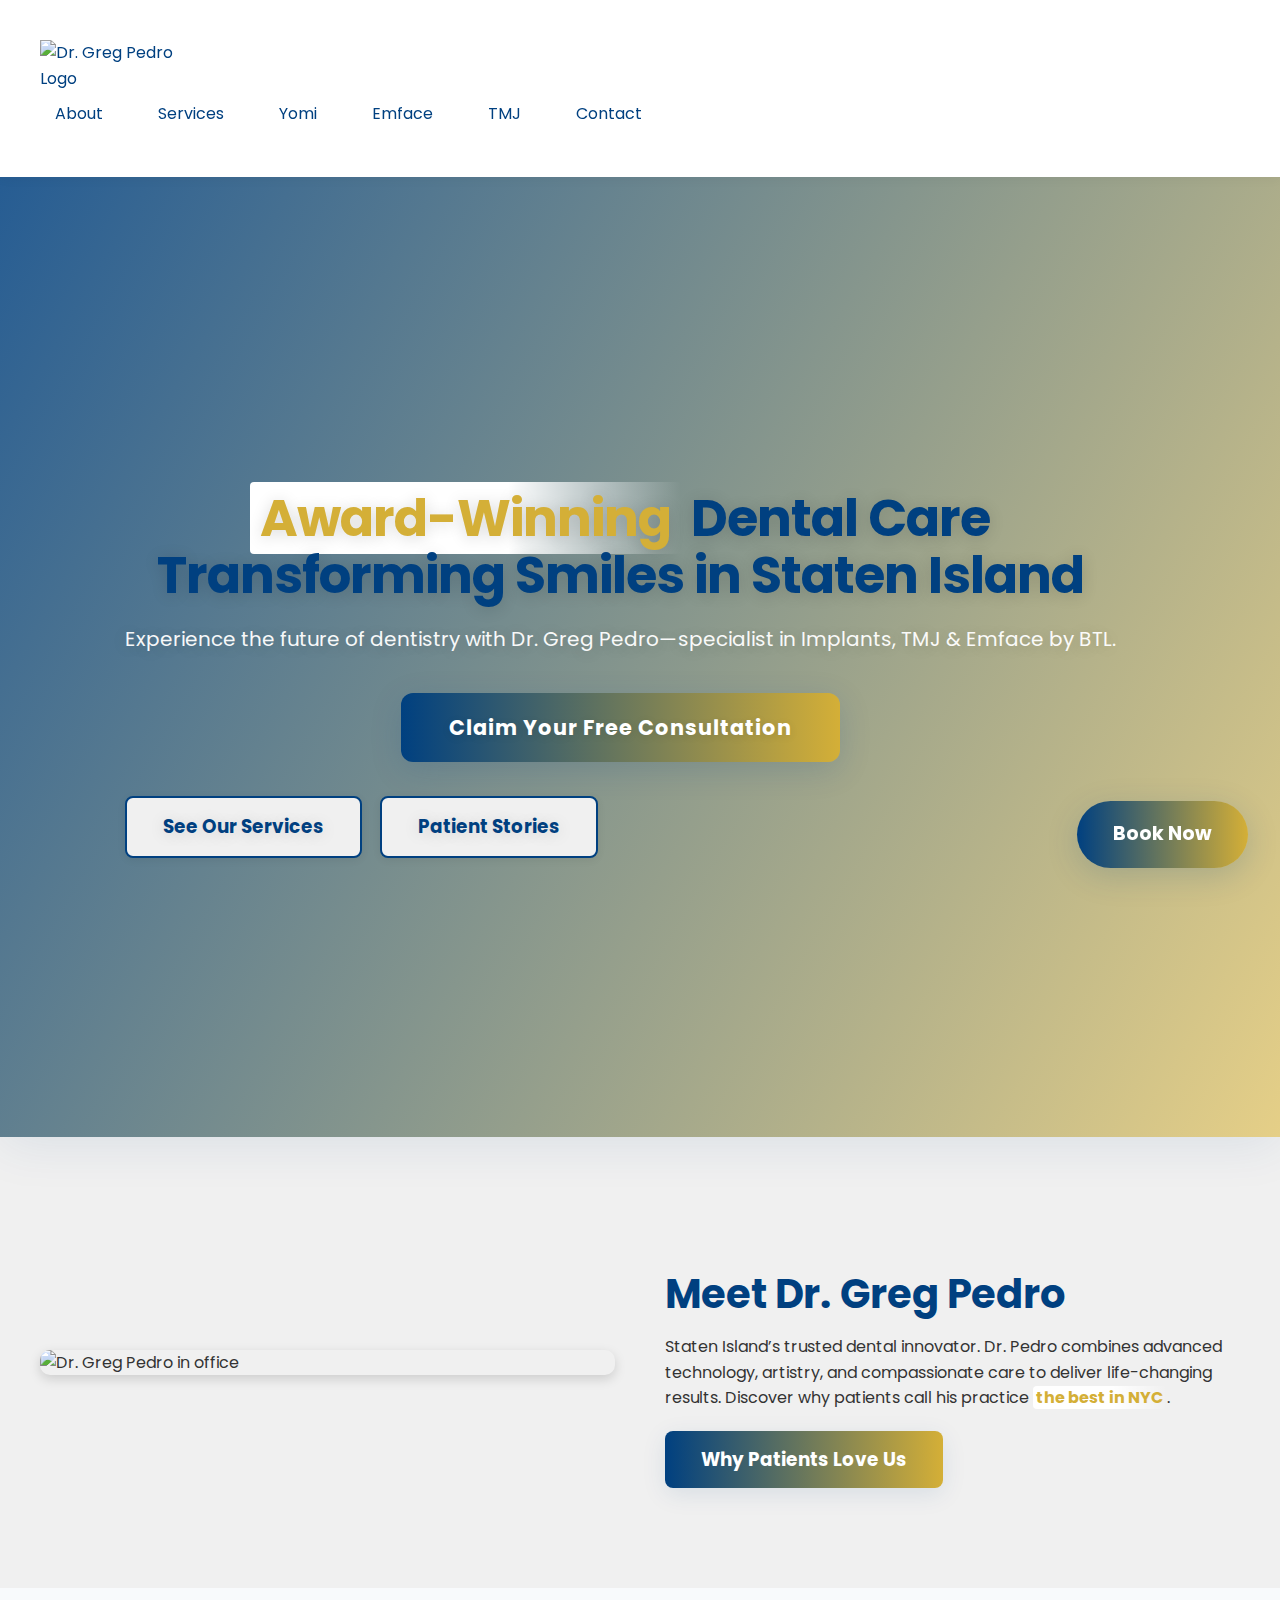
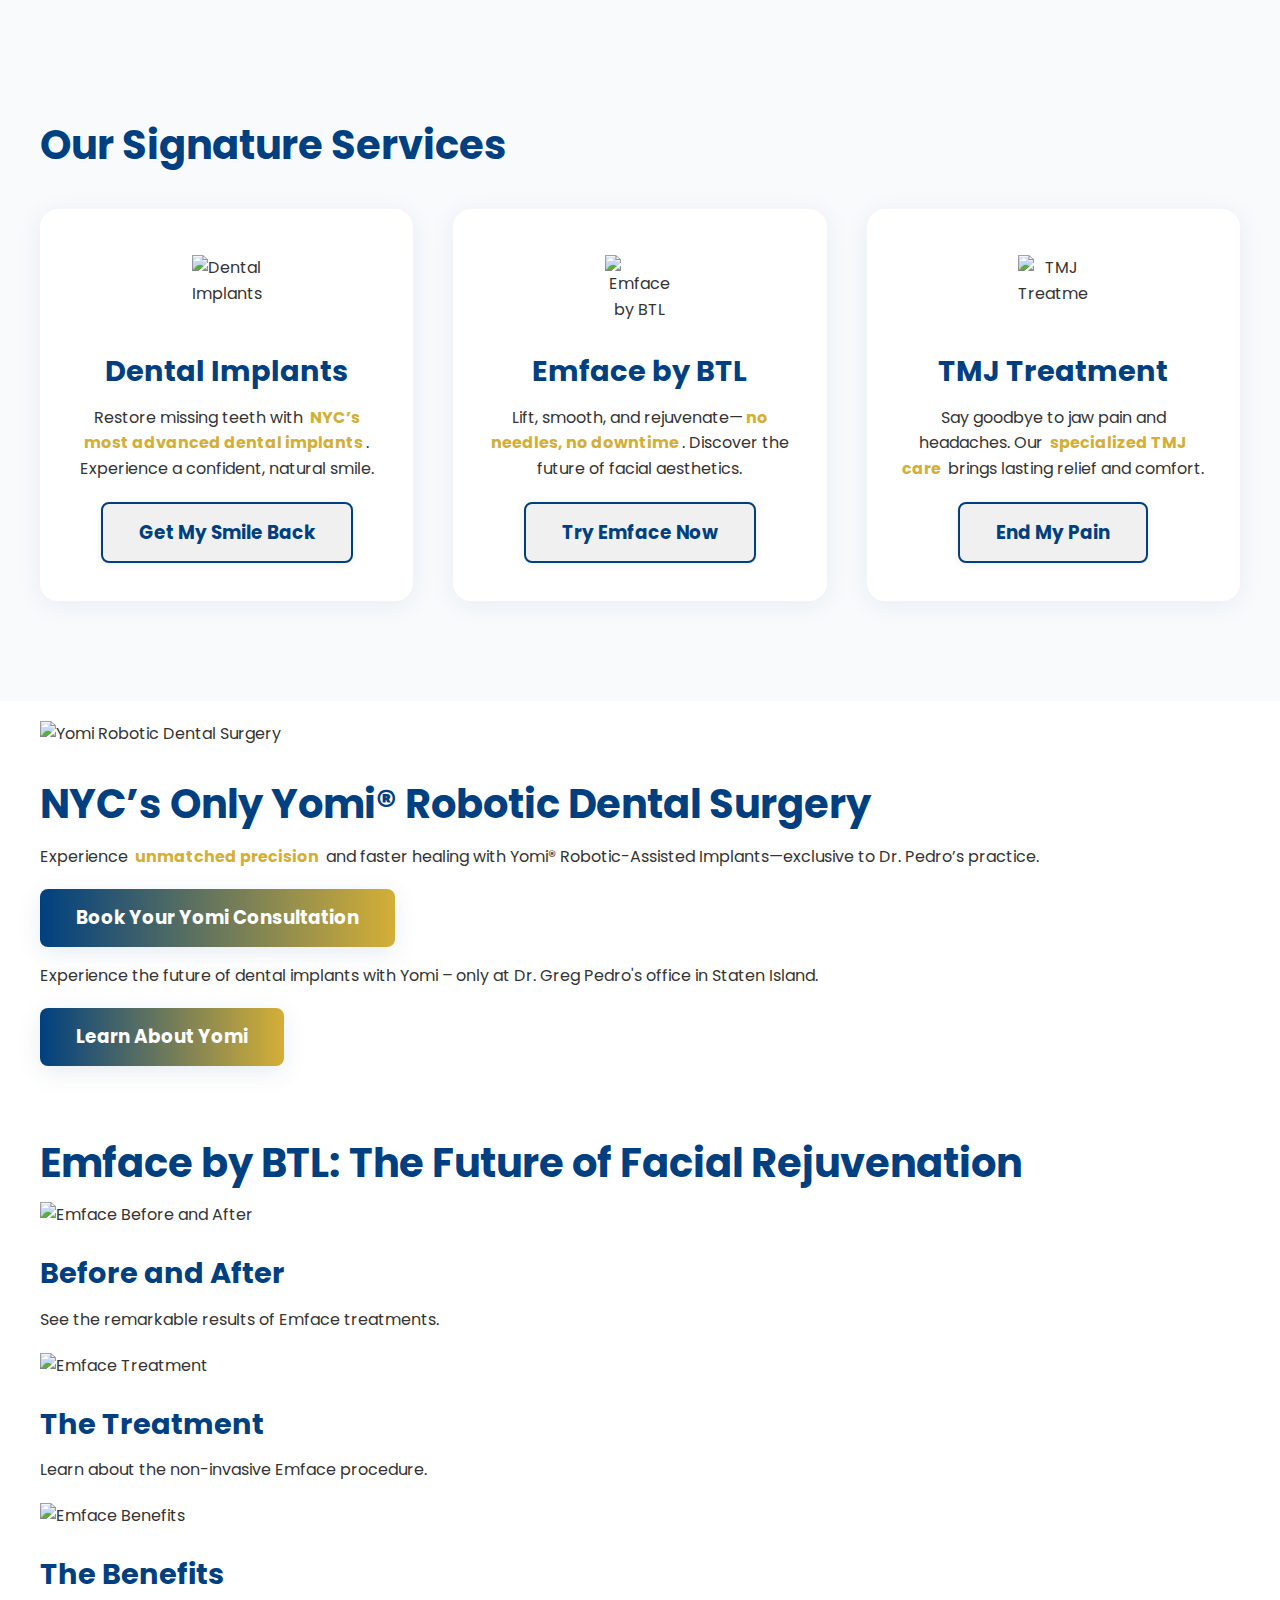
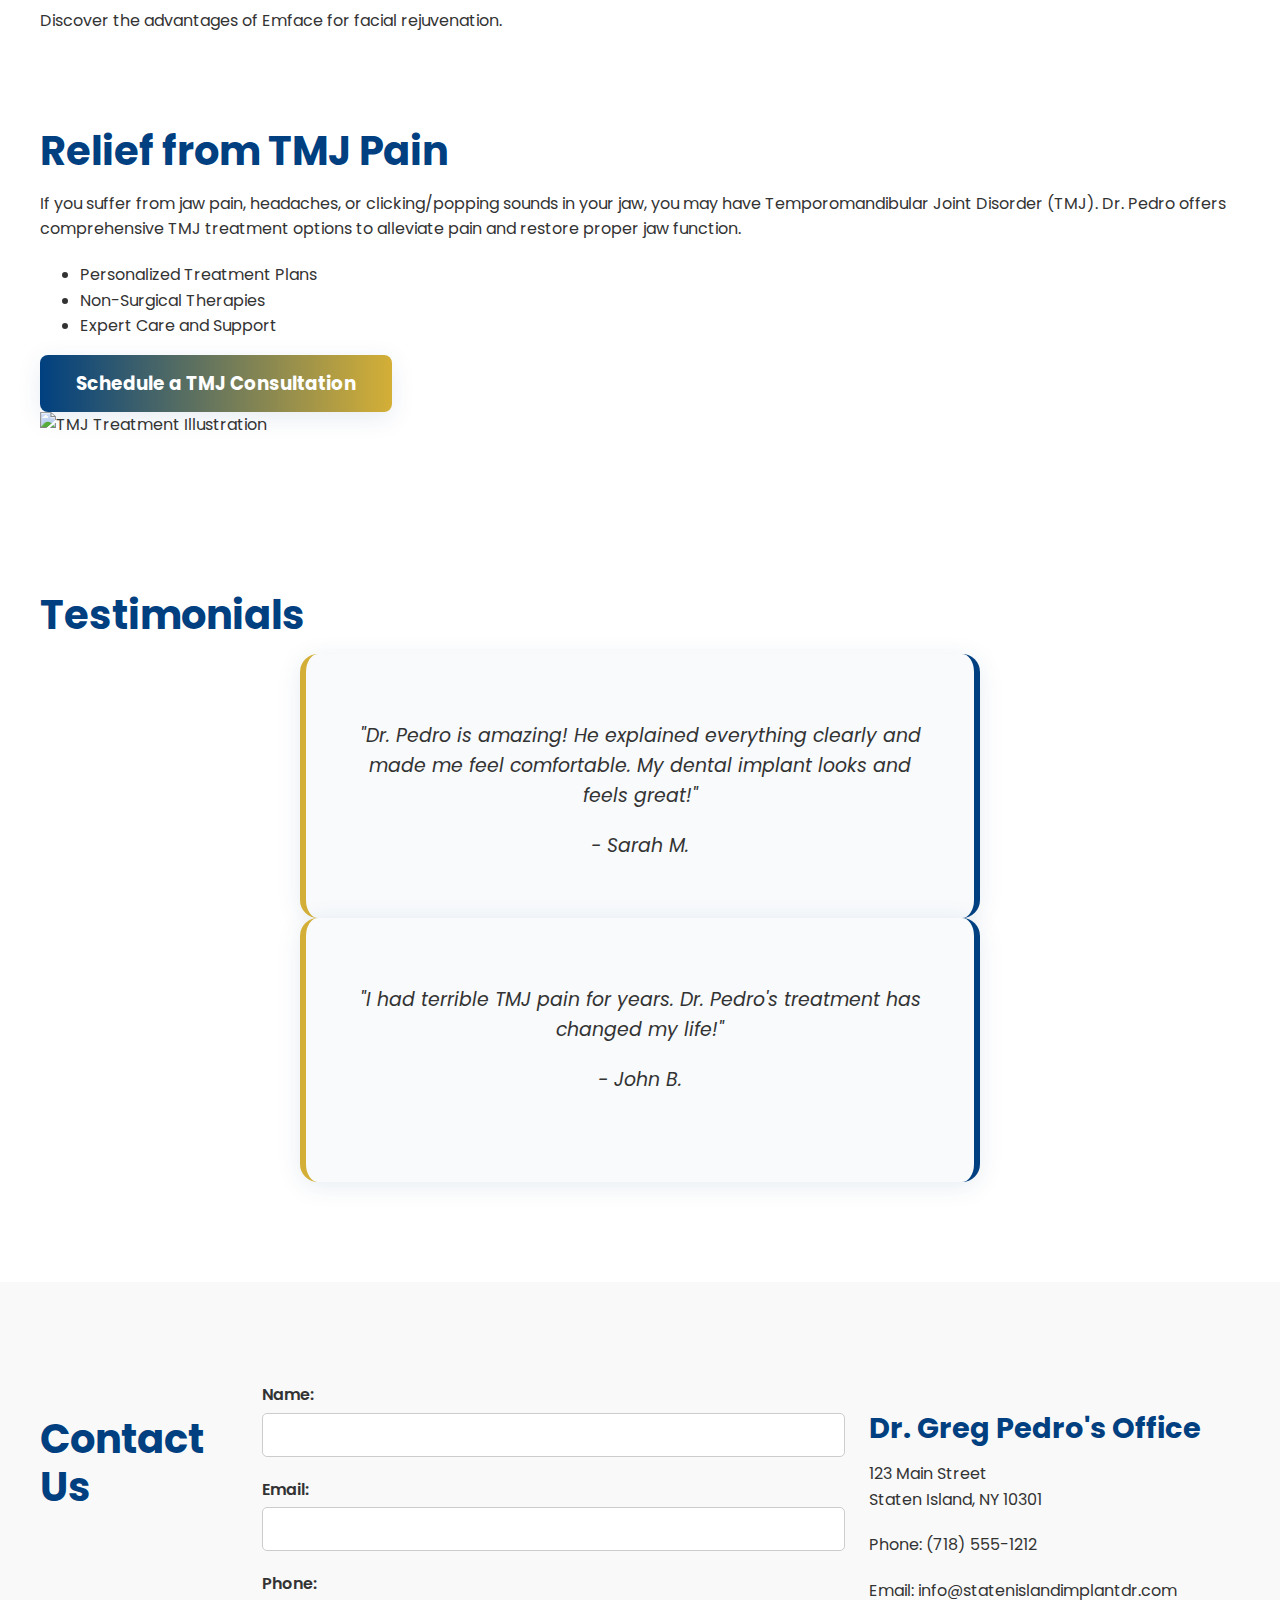
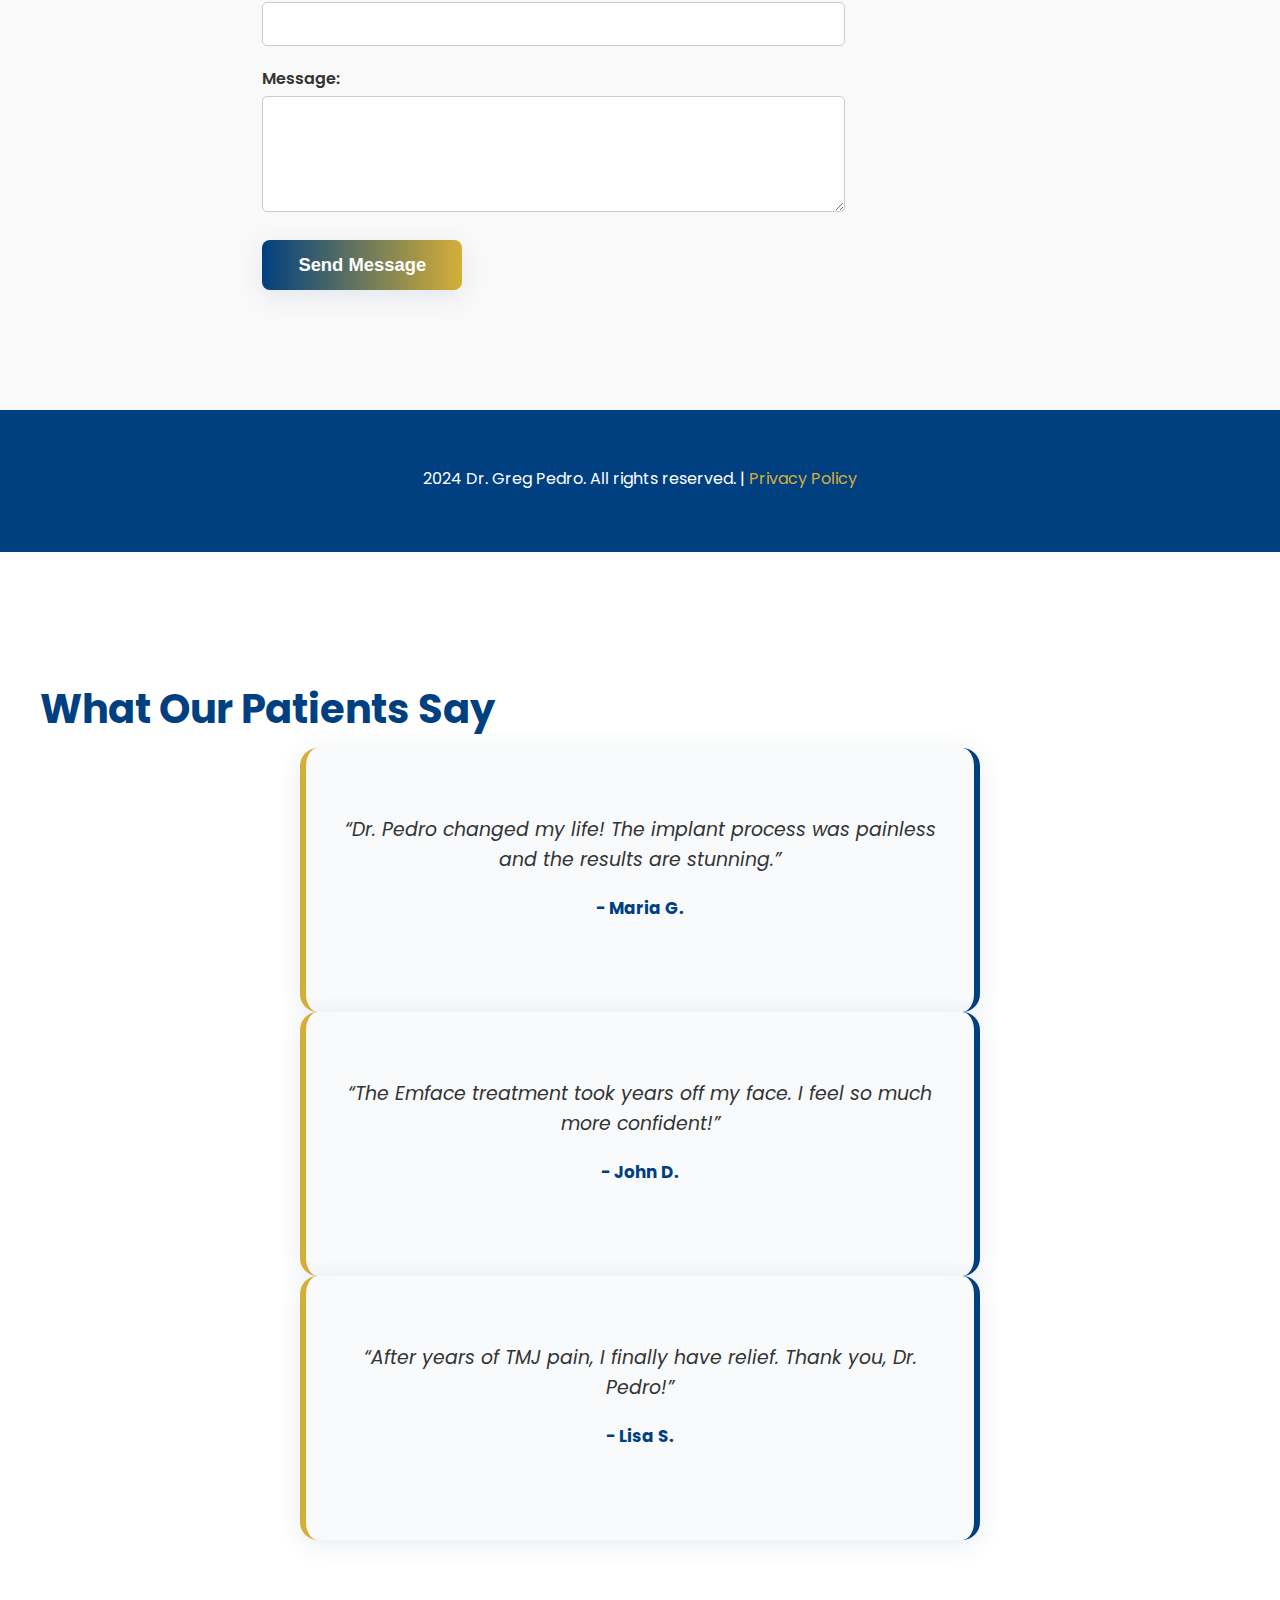
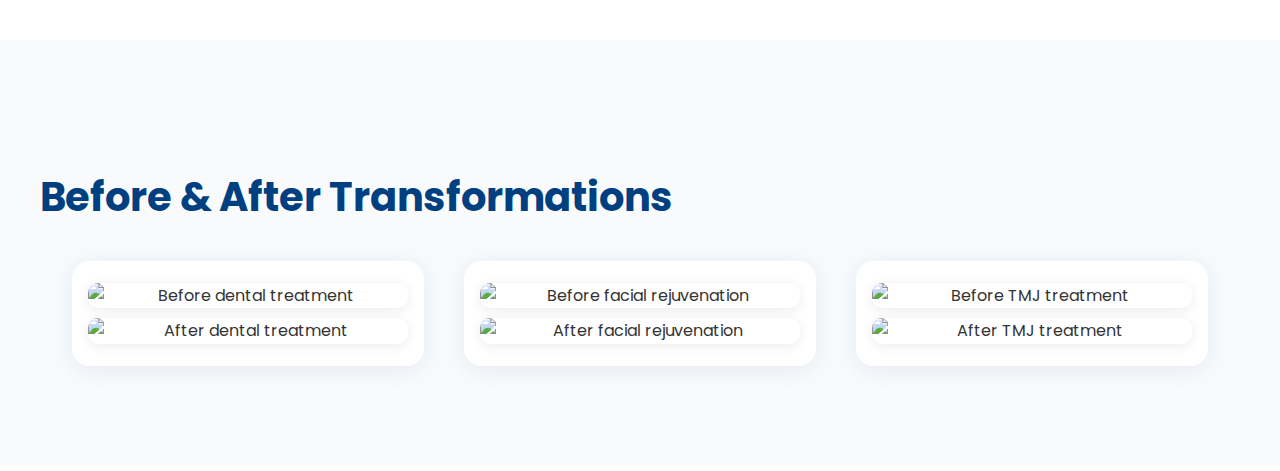
==== index.html @ 5223e685 "04 mini high" ====
<!DOCTYPE html>
<html lang="en">
<head>
    <meta charset="UTF-8">
    <meta name="viewport" content="width=device-width, initial-scale=1.0">
    <title>Dr. Greg Pedro - Staten Island Implant, TMJ & Emface Specialist</title>
    <meta name="description" content="Award-winning dental implants, TMJ treatment, and Emface by BTL in Staten Island with Dr. Greg Pedro. Experience advanced care and stunning results.">
    <link rel="stylesheet" href="css/style.css">
    <link rel="preconnect" href="https://fonts.googleapis.com">
    <link rel="preconnect" href="https://fonts.gstatic.com" crossorigin>
    <link href="https://fonts.googleapis.com/css2?family=Poppins:wght@300;400;500;600;700&display=swap" rel="stylesheet">
    <!-- GSAP & ScrollTrigger -->
    <script src="https://unpkg.com/gsap@3/dist/gsap.min.js"></script>
    <script src="https://unpkg.com/gsap@3/dist/ScrollTrigger.min.js"></script>
    <!-- Slick Carousel CSS & JS -->
    <link rel="stylesheet" href="https://cdn.jsdelivr.net/npm/slick-carousel@1.8.1/slick/slick.css"/>
    <link rel="stylesheet" href="https://cdn.jsdelivr.net/npm/slick-carousel@1.8.1/slick/slick-theme.css"/>
    <script src="https://cdn.jsdelivr.net/npm/slick-carousel@1.8.1/slick/slick.min.js"></script>

</head>
<body>

    <header>
        <div class="container">
            <a href="/" class="logo">
                <img src="img/dr-pedro-logo.png" alt="Dr. Greg Pedro Logo" width="150">
            </a>
            <nav>
                <ul>
                    <li><a href="#about">About</a></li>
                    <li><a href="#services">Services</a></li>
                    <li><a href="#yomi">Yomi</a></li>
                    <li><a href="#emface">Emface</a></li>
                    <li><a href="#tmj">TMJ</a></li>
                    <li><a href="#contact">Contact</a></li>
                </ul>
            </nav>
            <button class="hamburger">
                <span></span>
                <span></span>
                <span></span>
            </button>
        </div>
    </header>

    <section id="hero" class="award-hero">
        <video id="heroVideo" class="hero-video" autoplay muted loop playsinline poster="img/hero-image.jpg">
            <source src="videos/hero-video.mp4" type="video/mp4">
        </video>
        <div class="hero-bg-overlay"></div>
        <div class="container hero-flex">
            <div class="hero-content">
                <h1><span class="highlight">Award-Winning</span> Dental Care<br>Transforming Smiles in Staten Island</h1>
                <p class="subtitle">Experience the future of dentistry with Dr. Greg Pedro—specialist in Implants, TMJ & Emface by BTL.</p>
                <a href="#contact" class="button mega-cta">Claim Your Free Consultation</a>
                <div class="hero-ctas">
                    <a href="#services" class="button secondary">See Our Services</a>
                    <a href="#testimonials" class="button secondary">Patient Stories</a>
                </div>
            </div>
        </div>
    </section>

    <!-- Floating CTA -->
    <a href="#contact" class="floating-cta">Book Now</a>

    <section id="about">
        <div class="container">
            <div class="about-image">
                <img src="img/dr-pedro-about.jpg" alt="Dr. Greg Pedro in office" loading="lazy">
            </div>
            <div class="about-content">
                <h2>Meet Dr. Greg Pedro</h2>
                <p>Staten Island’s trusted dental innovator. Dr. Pedro combines advanced technology, artistry, and compassionate care to deliver life-changing results. Discover why patients call his practice <span class="highlight">the best in NYC</span>.</p>
                <a href="#testimonials" class="button primary">Why Patients Love Us</a>
            </div>
        </div>
    </section>

    <section id="services">
        <div class="container">
            <h2>Our Signature Services</h2>
            <div class="services-grid">

                <div class="service-card">
                    <img src="img/dental-implant-icon.png" alt="Dental Implants" loading="lazy">
                    <h3>Dental Implants</h3>
                    <p>Restore missing teeth with <span class="highlight">NYC’s most advanced dental implants</span>. Experience a confident, natural smile.</p>
                    <a href="#contact" class="button secondary">Get My Smile Back</a>
                </div>

                <div class="service-card">
                    <img src="img/emface-icon.png" alt="Emface by BTL" loading="lazy">
                    <h3>Emface by BTL</h3>
                    <p>Lift, smooth, and rejuvenate—<span class="highlight">no needles, no downtime</span>. Discover the future of facial aesthetics.</p>
                    <a href="#contact" class="button secondary">Try Emface Now</a>
                </div>

                <div class="service-card">
                    <img src="img/tmj-icon.png" alt="TMJ Treatment" loading="lazy">
                    <h3>TMJ Treatment</h3>
                    <p>Say goodbye to jaw pain and headaches. Our <span class="highlight">specialized TMJ care</span> brings lasting relief and comfort.</p>
                    <a href="#contact" class="button secondary">End My Pain</a>
                </div>

            </div>
        </div>
    </section>

    <section id="yomi">
        <div class="container">
            <div class="yomi-image">
                <img src="img/yomi-robot.png" alt="Yomi Robotic Dental Surgery" loading="lazy">
            </div>
            <div class="yomi-content">
                <h2>NYC’s Only Yomi® Robotic Dental Surgery</h2>
                <p>Experience <span class="highlight">unmatched precision</span> and faster healing with Yomi® Robotic-Assisted Implants—exclusive to Dr. Pedro’s practice.</p>
                <a href="#contact" class="button primary">Book Your Yomi Consultation</a>
                <p>Experience the future of dental implants with Yomi – only at Dr. Greg Pedro's office in Staten Island.</p>
                <a href="#contact" class="button primary">Learn About Yomi</a>
            </div>
        </div>
    </section>

     <section id="emface">
        <div class="container">
            <h2>Emface by BTL: The Future of Facial Rejuvenation</h2>
            <div class="emface-grid">
                 <div class="emface-card">
                    <img src="img/emface-before-after.jpg" alt="Emface Before and After" loading="lazy">
                    <h3>Before and After</h3>
                    <p>See the remarkable results of Emface treatments.</p>
                </div>

                <div class="emface-card">
                    <img src="img/emface-treatment.jpg" alt="Emface Treatment" loading="lazy">
                    <h3>The Treatment</h3>
                    <p>Learn about the non-invasive Emface procedure.</p>
                </div>

                <div class="emface-card">
                    <img src="img/emface-benefits.jpg" alt="Emface Benefits" loading="lazy">
                    <h3>The Benefits</h3>
                    <p>Discover the advantages of Emface for facial rejuvenation.</p>
                </div>
            </div>
        </div>
    </section>

    <section id="tmj">
        <div class="container">
            <h2>Relief from TMJ Pain</h2>
            <div class="tmj-content">
                <p>If you suffer from jaw pain, headaches, or clicking/popping sounds in your jaw, you may have Temporomandibular Joint Disorder (TMJ). Dr. Pedro offers comprehensive TMJ treatment options to alleviate pain and restore proper jaw function.</p>
                <ul>
                    <li>Personalized Treatment Plans</li>
                    <li>Non-Surgical Therapies</li>
                    <li>Expert Care and Support</li>
                </ul>
                <a href="#contact" class="button primary">Schedule a TMJ Consultation</a>
            </div>
            <div class="tmj-image">
                <img src="img/tmj-treatment.jpg" alt="TMJ Treatment Illustration" loading="lazy">
            </div>
        </div>
    </section>

    <section id="testimonials">
        <div class="container">
            <h2>Testimonials</h2>
            <div class="testimonial-slider">
                <div class="testimonial">
                    <p>"Dr. Pedro is amazing! He explained everything clearly and made me feel comfortable. My dental implant looks and feels great!"</p>
                    <p class="author">- Sarah M.</p>
                </div>
                <div class="testimonial">
                    <p>"I had terrible TMJ pain for years. Dr. Pedro's treatment has changed my life!"</p>
                    <p class="author">- John B.</p>
                </div>
                <!-- Add more testimonials here -->
            </div>
        </div>
    </section>

    <section id="contact">
        <div class="container">
            <h2>Contact Us</h2>
            <div class="contact-form">
                <form id="contactForm" action="#" method="POST">  <!-- Replace # with your form submission URL -->
                    <div class="form-group">
                        <label for="name">Name:</label>
                        <input type="text" id="name" name="name" required>
                    </div>
                    <div class="form-group">
                        <label for="email">Email:</label>
                        <input type="email" id="email" name="email" required>
                    </div>
                    <div class="form-group">
                        <label for="phone">Phone:</label>
                        <input type="tel" id="phone" name="phone">
                    </div>
                    <div class="form-group">
                        <label for="message">Message:</label>
                        <textarea id="message" name="message" rows="5" required></textarea>
                    </div>
                    <button type="submit" class="button primary">Send Message</button>
                    <p id="formMessage"></p>
                </form>
            </div>
            <div class="contact-details">
                <h3>Dr. Greg Pedro's Office</h3>
                <p>123 Main Street<br>Staten Island, NY 10301</p>
                <p>Phone: (718) 555-1212</p>
                <p>Email: info@statenislandimplantdr.com</p>
                <div class="social-links">
                    <a href="#" target="_blank"><img src="img/facebook-icon.png" alt="Facebook" loading="lazy"></a>
                    <a href="#" target="_blank"><img src="img/instagram-icon.png" alt="Instagram" loading="lazy"></a>
                    <!-- Add other social media links -->
                </div>
            </div>
        </div>
    </section>

    <footer>
        <div class="container">
            <p> 2024 Dr. Greg Pedro. All rights reserved. | <a href="#">Privacy Policy</a></p>
        </div>
    </footer>

    <script src="https://cdnjs.cloudflare.com/ajax/libs/gsap/3.9.1/gsap.min.js"></script>
    <!-- Testimonials Slider -->
    <section id="testimonials">
        <div class="container">
            <h2>What Our Patients Say</h2>
            <div class="testimonial-slider">
                <div class="testimonial">
                    <p>“Dr. Pedro changed my life! The implant process was painless and the results are stunning.”</p>
                    <span>- Maria G.</span>
                </div>
                <div class="testimonial">
                    <p>“The Emface treatment took years off my face. I feel so much more confident!”</p>
                    <span>- John D.</span>
                </div>
                <div class="testimonial">
                    <p>“After years of TMJ pain, I finally have relief. Thank you, Dr. Pedro!”</p>
                    <span>- Lisa S.</span>
                </div>
            </div>
        </div>
    </section>

    <!-- Before & After Gallery -->
    <section id="gallery">
        <div class="container">
            <h2>Before & After Transformations</h2>
            <div class="gallery-grid">
                <div class="gallery-item">
                    <img src="img/before1.jpg" alt="Before dental treatment">
                    <img src="img/after1.jpg" alt="After dental treatment">
                </div>
                <div class="gallery-item">
                    <img src="img/before2.jpg" alt="Before facial rejuvenation">
                    <img src="img/after2.jpg" alt="After facial rejuvenation">
                </div>
                <div class="gallery-item">
                    <img src="img/before3.jpg" alt="Before TMJ treatment">
                    <img src="img/after3.jpg" alt="After TMJ treatment">
                </div>
            </div>
        </div>
    </section>

    <script src="js/script.js"></script>
</body>
</html>
---- css/style.css ----
/* General Styles */
:root {
    --primary-color: #004080; /* Deep Blue */
    --secondary-color: #D4AF37; /* Gold */
    --accent-color: #f0f0f0; /* Light Gray */
    --cta-gradient: linear-gradient(90deg, #004080 0%, #D4AF37 100%);
    --text-color: #333;
    --heading-font: 'Poppins', sans-serif;
    --body-font: 'Poppins', sans-serif;
}

body {
    font-family: var(--body-font);
    margin: 0;
    line-height: 1.6;
    color: var(--text-color);
    background-color: #fff;
    overflow-x: hidden; /* Prevent horizontal scroll */
}

.container {
    max-width: 1200px;
    margin: 0 auto;
    padding: 20px;
}

h1, h2, h3 {
    font-family: var(--heading-font);
    color: var(--primary-color);
    margin-bottom: 15px;
    line-height: 1.2;
}

h1 {
    font-size: 3.5rem;
    font-weight: 700;
    letter-spacing: -1px;
}

.highlight {
    color: var(--secondary-color);
    background: linear-gradient(90deg, #fff 60%, #fff0 100%);
    padding: 0 0.2em;
    border-radius: 4px;
    font-weight: 700;
}

h2 {
    font-size: 2.5rem;
}

h3 {
    font-size: 1.8rem;
}

p {
    margin-bottom: 20px;
}

img {
    max-width: 100%;
    height: auto;
    display: block;
}

a {
    color: var(--primary-color);
    text-decoration: none;
    transition: color 0.3s ease;
}

a:hover {
    color: var(--secondary-color);
}

/* Buttons */
.button {
    display: inline-block;
    padding: 14px 36px;
    border-radius: 8px;
    font-weight: 700;
    font-size: 1.15rem;
    transition: transform 0.2s ease, box-shadow 0.2s ease, background 0.3s;
    box-shadow: 0 2px 8px rgba(0,0,0,0.07);
    cursor: pointer;
    border: none;
}

.button.primary, .button.mega-cta {
    background: var(--cta-gradient);
    color: #fff;
    box-shadow: 0 6px 24px rgba(0,64,128,0.10);
}

.button.primary:hover, .button.mega-cta:hover {
    background: linear-gradient(90deg, #003366 0%, #bfa14b 100%);
    color: #fff;
    transform: translateY(-3px) scale(1.03);
    box-shadow: 0 8px 24px rgba(0,0,0,0.16);
}

.button.secondary {
    background-color: var(--accent-color);
    color: var(--primary-color);
    border: 2px solid var(--primary-color);
}

.button.secondary:hover {
    background-color: #f9f9f9;
    color: var(--secondary-color);
    border-color: var(--secondary-color);
    transform: translateY(-2px) scale(1.01);
    box-shadow: 0 4px 12px rgba(0, 0, 0, 0.13);
}

.button.mega-cta {
    font-size: 1.3rem;
    padding: 18px 48px;
    margin-bottom: 16px;
    border-radius: 12px;
    letter-spacing: 1px;
    box-shadow: 0 8px 32px rgba(0,64,128,0.16);
    text-shadow: 0 2px 8px rgba(0,0,0,0.10);
}

/* Header */
header {
    background-color: #fff;
    padding: 20px 0;
    box-shadow: 0 2px 12px rgba(0,0,0,0.04);
    position: sticky;
    top: 0;
    z-index: 100;
}
    box-shadow: 0 2px 5px rgba(0, 0, 0, 0.1);
    position: sticky;
    top: 0;
    z-index: 100; /* Ensure header stays on top */
}

header .container {
    display: flex;
    justify-content: space-between;
    align-items: center;
}

header nav ul {
    list-style: none;
    padding: 0;
    margin: 0;
    display: flex;
}

header nav ul li {
    margin-left: 25px;
}

header nav ul li:first-child {
    margin-left: 0;
}

header nav ul li a {
    display: block;
    padding: 10px 15px;
    border-radius: 5px;
    transition: background-color 0.3s ease, color 0.3s ease;
}

header nav ul li a:hover {
    background-color: var(--primary-color);
    color: #fff;
}
/* Hero Section */
#hero {
    background: linear-gradient(to right, rgba(255, 255, 255, 0.8), rgba(255, 255, 255, 0.2)), url('img/hero-background.jpg'); /* Replace with a good background image */
    background-size: cover;
    background-position: center;
    padding: 100px 0;
    color: var(--text-color);
    text-align: center;
    position: relative;
    overflow: hidden; /* Clip overflowing elements */
}

#hero::before {
    content: "";
    position: absolute;
    top: 0;
    left: 0;
    width: 100%;
    height: 100%;
    background: linear-gradient(to bottom, rgba(255, 255, 255, 0.2), rgba(255, 255, 255, 0.8)); /* Subtle overlay */
    z-index: 1;
}

#hero .hero-image {
    position: absolute;
    top: 0;
    right: 0;
    width: 40%;
    height: 100%;
    overflow: hidden;
    pointer-events: none; /* Allows clicking through the image */
}

#hero .hero-image img {
    width: 100%;
    height: 100%;
    object-fit: cover;
    position: absolute;
    top: 0;
    right: 0;
    animation: floatImage 5s ease-in-out infinite alternate; /* Add floating animation */
    z-index: 2;
}

#hero.award-hero {
    min-height: 80vh;
    display: flex;
    align-items: stretch;
    justify-content: center;
    background: url('../img/hero-bg.jpg') center/cover no-repeat;
    position: relative;
    overflow: hidden;
    box-shadow: 0 8px 48px rgba(0,64,128,0.09);
}

.hero-bg-overlay {
    position: absolute;
    top: 0; left: 0; right: 0; bottom: 0;
    background: linear-gradient(120deg, rgba(0,64,128,0.85) 0%, rgba(212,175,55,0.60) 100%);
    z-index: 1;
}

.hero-flex {
    display: flex;
    align-items: center;
    justify-content: space-between;
    position: relative;
    z-index: 2;
    min-height: 80vh;
}

#hero .hero-content {
    flex: 1;
    padding: 50px 40px 50px 0;
    color: #fff;
    text-shadow: 0 2px 16px rgba(0,0,0,0.15);
}

#hero h1 {
    font-size: 3.2rem;
    margin-bottom: 18px;
    line-height: 1.1;
}

#hero .subtitle {
    font-size: 1.25rem;
    margin-bottom: 38px;
    color: #fff;
    opacity: 0.95;
}

.hero-ctas {
    margin-top: 18px;
    display: flex;
    gap: 18px;
}

#hero .hero-image {
    flex: 1;
    display: flex;
    align-items: center;
    justify-content: center;
    padding: 30px;
    z-index: 2;
}

#hero .hero-image img {
    border-radius: 18px;
    box-shadow: 0 8px 48px rgba(0,64,128,0.13);
    max-width: 420px;
    width: 100%;
}

/* Hero Video */
.hero-video {
    position: absolute;
    top: 50%; left: 50%;
    width: 100vw; height: 100vh;
    object-fit: cover;
    transform: translate(-50%, -50%);
    z-index: 0;
}

#hero .hero-bg-overlay {
    z-index: 1;
}

#hero .container.hero-flex {
    position: relative; z-index: 2;
    display: flex;
    align-items: center;
    justify-content: space-between;
}

.hero-bg-overlay {
    position: absolute;
}

/* Floating CTA */
.floating-cta {
    position: fixed;
    bottom: 32px;
    right: 32px;
    background: var(--cta-gradient);
    color: #fff;
    padding: 18px 36px;
    border-radius: 50px;
    font-size: 1.2rem;
    font-weight: 700;
    box-shadow: 0 8px 32px rgba(0,64,128,0.18);
    z-index: 999;
    transition: background 0.3s, transform 0.2s;
    animation: bounceIn 1.2s cubic-bezier(.68,-0.55,.27,1.55);
}
.floating-cta:hover {
    background: linear-gradient(90deg, #003366 0%, #bfa14b 100%);
    color: #fff;
    transform: scale(1.07) translateY(-4px);
}
@keyframes bounceIn {
    0% { transform: scale(0.7); opacity: 0; }
    60% { transform: scale(1.1); opacity: 1; }
    100% { transform: scale(1); }
}

/* About Section */
#about {
    padding: 80px 0;
    background-color: var(--accent-color);
}

#about .container {
    display: flex;
    align-items: center;
    gap: 50px;
}

#about .about-image {
    width: 50%;
}

#about .about-image img {
    border-radius: 10px;
    box-shadow: 0 4px 12px rgba(0, 0, 0, 0.15);
}

#about .about-content {
    width: 50%;
}

/* Services Section */
#services {
    background: #f8fafc;
    padding: 80px 0;
}

#services .services-grid {
    display: flex;
    gap: 40px;
    justify-content: center;
    margin-top: 40px;
    flex-wrap: wrap;
}

#services .service-card {
    background: #fff;
    border-radius: 18px;
    box-shadow: 0 4px 24px rgba(0,64,128,0.07);
    padding: 44px 32px 36px 32px;
    text-align: center;
    flex: 1;
    min-width: 260px;
    max-width: 340px;
    transition: transform 0.2s, box-shadow 0.2s;
    border: 2px solid transparent;
}

#services .service-card:hover {
    transform: translateY(-8px) scale(1.03);
    box-shadow: 0 8px 32px rgba(0,64,128,0.14);
    border-color: var(--secondary-color);
}

#services .service-card img {
    width: 70px;
    height: 70px;
    margin: 0 auto 20px;
    object-fit: contain; /* Keep aspect ratio */
}

/* Testimonials Section */
#testimonials {
    background: #fff;
    padding: 80px 0;
}

#testimonials .testimonial-slider {
    max-width: 700px;
    margin: 0 auto;
}

#testimonials .testimonial {
    background: #f8fafc;
    border-radius: 18px;
    padding: 48px 38px 36px 38px;
    box-shadow: 0 4px 24px rgba(0,64,128,0.10);
    text-align: center;
    margin: 0 10px;
    font-size: 1.18rem;
    font-style: italic;
    color: #333;
    position: relative;
    border-left: 6px solid var(--secondary-color);
    border-right: 6px solid var(--primary-color);
    min-height: 180px;
}

#testimonials .testimonial span {
    display: block;
    font-weight: 700;
    color: var(--primary-color);
    margin-top: 18px;
    font-style: normal;
    font-size: 1.05rem;
}

/* Gallery Section */
/* Gallery Section */
#gallery {
    background: #f8fafc;
    padding: 80px 0;
}

#gallery .gallery-grid {
    display: flex;
    gap: 40px;
    justify-content: center;
    margin-top: 40px;
    flex-wrap: wrap;
}

#gallery .gallery-item {
    background: #fff;
    border-radius: 18px;
    box-shadow: 0 4px 24px rgba(0,64,128,0.08);
    padding: 22px 16px;
    text-align: center;
    flex: 1;
    min-width: 220px;
    max-width: 320px;
    display: flex;
    flex-direction: column;
    gap: 10px;
}

#gallery .gallery-item img {
    border-radius: 10px;
    margin-bottom: 0;
    width: 100%;
    box-shadow: 0 2px 12px rgba(0,0,0,0.08);
    transition: transform 0.2s, box-shadow 0.2s;
}

#gallery .gallery-item img:hover {
    transform: scale(1.04) rotate(-1deg);
    box-shadow: 0 8px 24px rgba(0,64,128,0.13);
}

/* Contact Section */
#contact {
    padding: 80px 0;
    background-color: #f9f9f9;
}

#contact .container {
    display: flex;
    gap: 50px;
}

#contact .contact-form {
    width: 60%;
}

#contact .contact-details {
    width: 40%;
}

#contact .form-group {
    margin-bottom: 20px;
}

#contact label {
    display: block;
    font-weight: 600;
    margin-bottom: 5px;
}

#contact input,
#contact textarea {
    width: 100%;
    padding: 12px;
    border: 1px solid #ccc;
    border-radius: 5px;
    font-size: 1rem;
}

#contact textarea {
    resize: vertical;
}

#contact .social-links {
    margin-top: 20px;
}

#contact .social-links a {
    display: inline-block;
    margin-right: 15px;
}

#contact .social-links img {
    width: 30px;
    height: 30px;
}

/* Footer */
footer {
    background-color: var(--primary-color);
    color: #fff;
    padding: 20px 0;
    text-align: center;
}

footer a {
    color: var(--secondary-color);
}

footer a:hover {
    color: #fff;
}

/* Hamburger Menu */
.hamburger {
    display: none;
    cursor: pointer;
    background: none;
    border: none;
    padding: 0;
}

.hamburger span {
    display: block;
    width: 30px;
    height: 3px;
    background-color: var(--primary-color);
    margin: 6px 0;
    transition: all 0.3s ease;
}

.hamburger.active span:nth-child(1) {
    transform: rotate(45deg) translate(7px, 7px);
}

.hamburger.active span:nth-child(2) {
    opacity: 0;
}

.hamburger.active span:nth-child(3) {
    transform: rotate(-45deg) translate(7px, -7px);
}

/* Media Queries */
@media (max-width: 992px) {
    .container {
        padding: 15px;
    }

    h1 {
        font-size: 3rem;
    }

    h2 {
        font-size: 2rem;
    }

    #hero {
        padding: 80px 0;
    }

    #hero .hero-image {
        display: none; /* Hide image on smaller screens */
    }

    #hero .hero-content {
        max-width: 80%;
    }

    #about .container,
    #yomi .container,
    #tmj .container {
        flex-direction: column;
        text-align: center;
    }

    #about .about-image,
    #about .about-content,
    #yomi .yomi-image,
    #yomi .yomi-content,
    #tmj .tmj-image,
    #tmj .tmj-content {
        width: 100%;
    }

    #contact .container {
        flex-direction: column;
    }

    #contact .contact-form,
    #contact .contact-details {
        width: 100%;
    }
}

@media (max-width: 768px) {
    header nav {
        position: absolute;
        top: 100%;
        left: 0;
        width: 100%;
        background-color: #fff;
        box-shadow: 0 4px 8px rgba(0, 0, 0, 0.1);
        display: none; /* Hide initially */
    }

    header nav ul {
        flex-direction: column;
        align-items: center;
        padding: 20px 0;
    }

    header nav ul li {
        margin: 0;
        padding: 10px 0;
        border-bottom: 1px solid #eee;
        width: 100%;
        text-align: center;
    }

    header nav ul li:last-child {
        border-bottom: none;
    }

    .hamburger {
        display: block;
    }

    header nav.active {
        display: block; /* Show when active */
    }
}
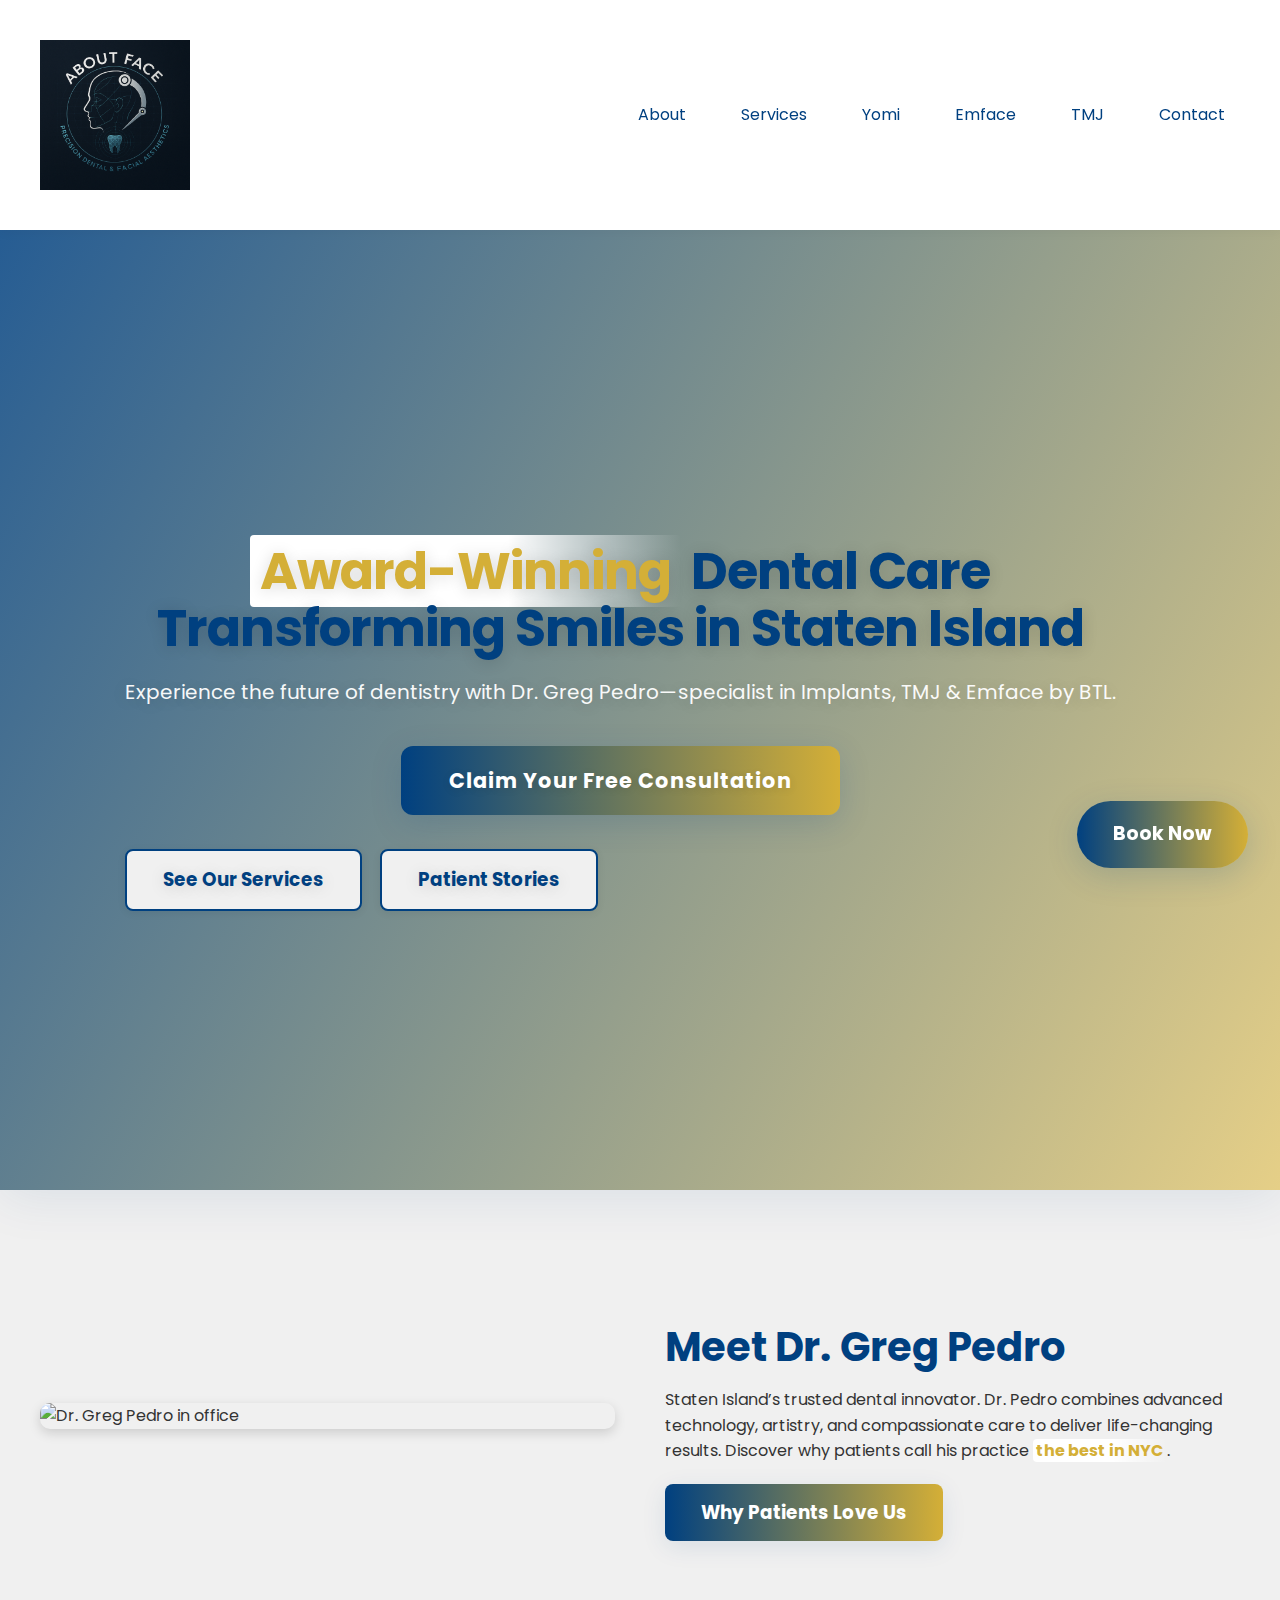
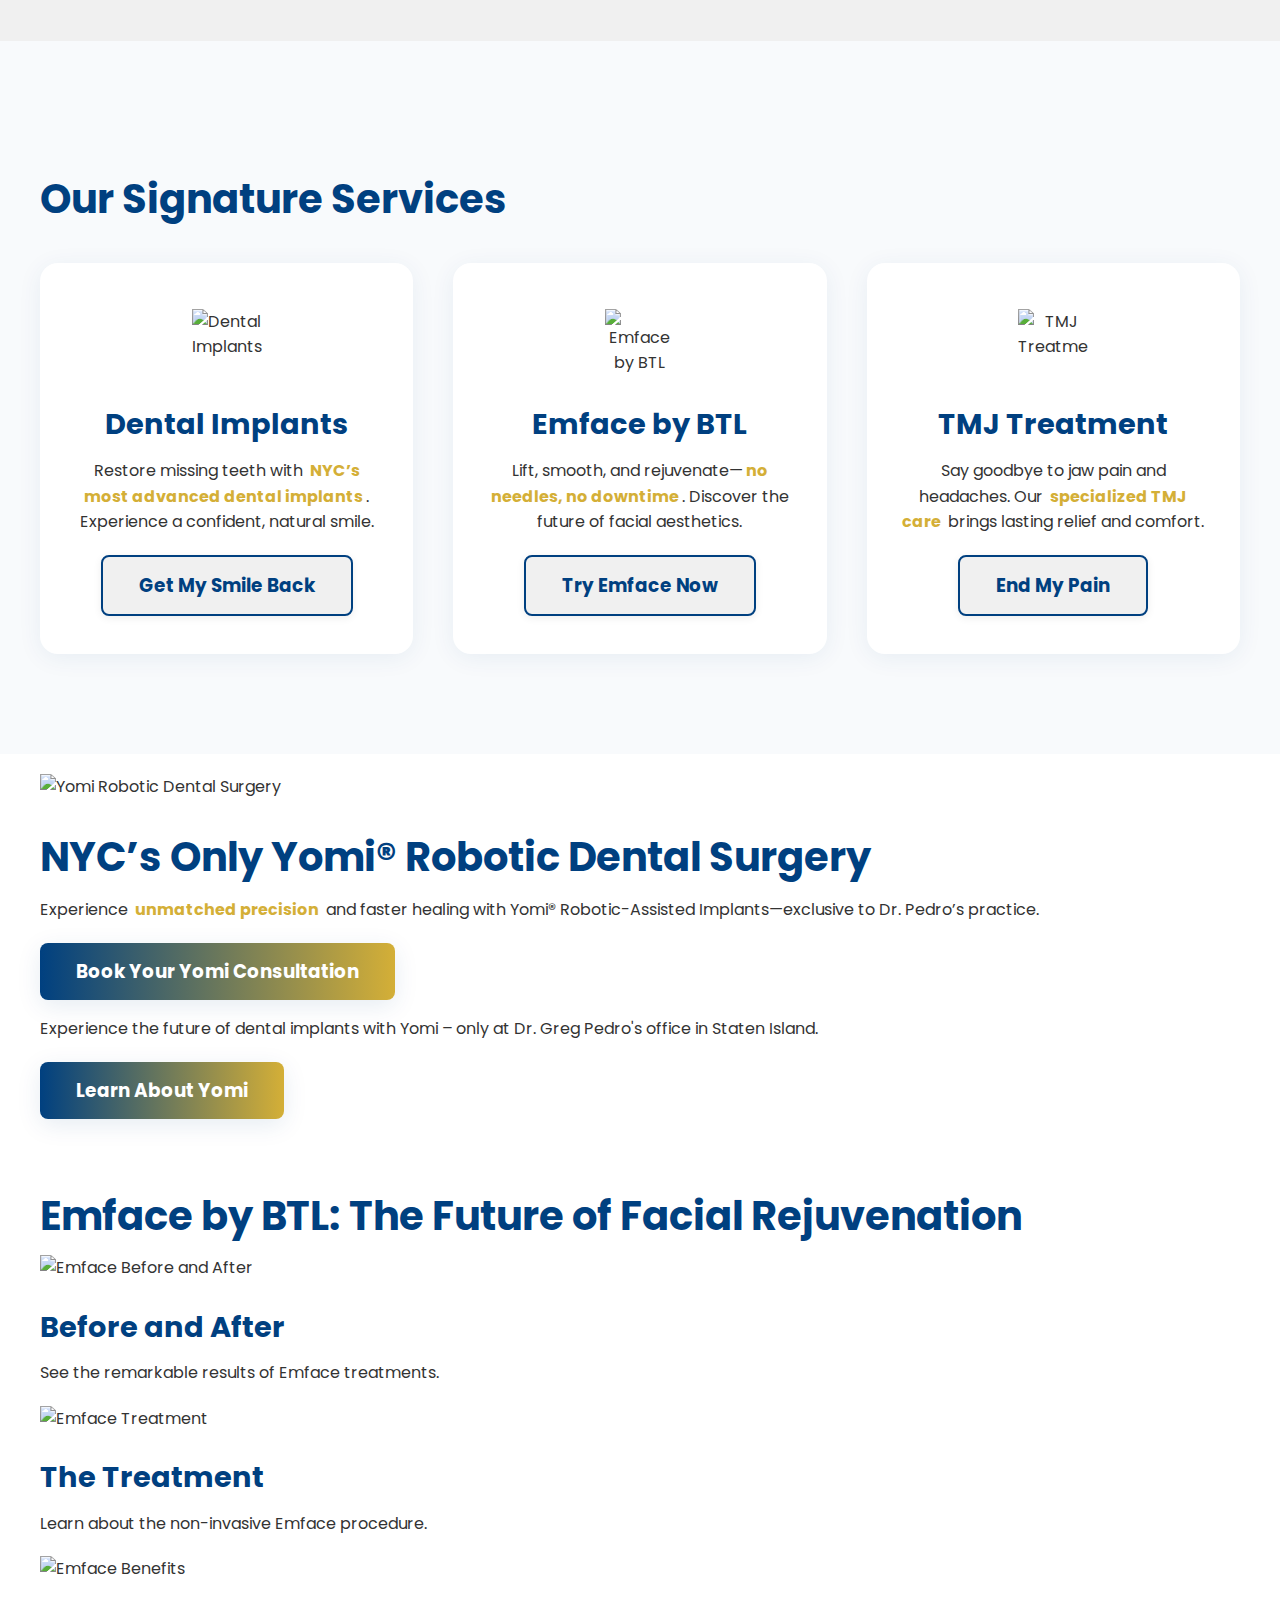
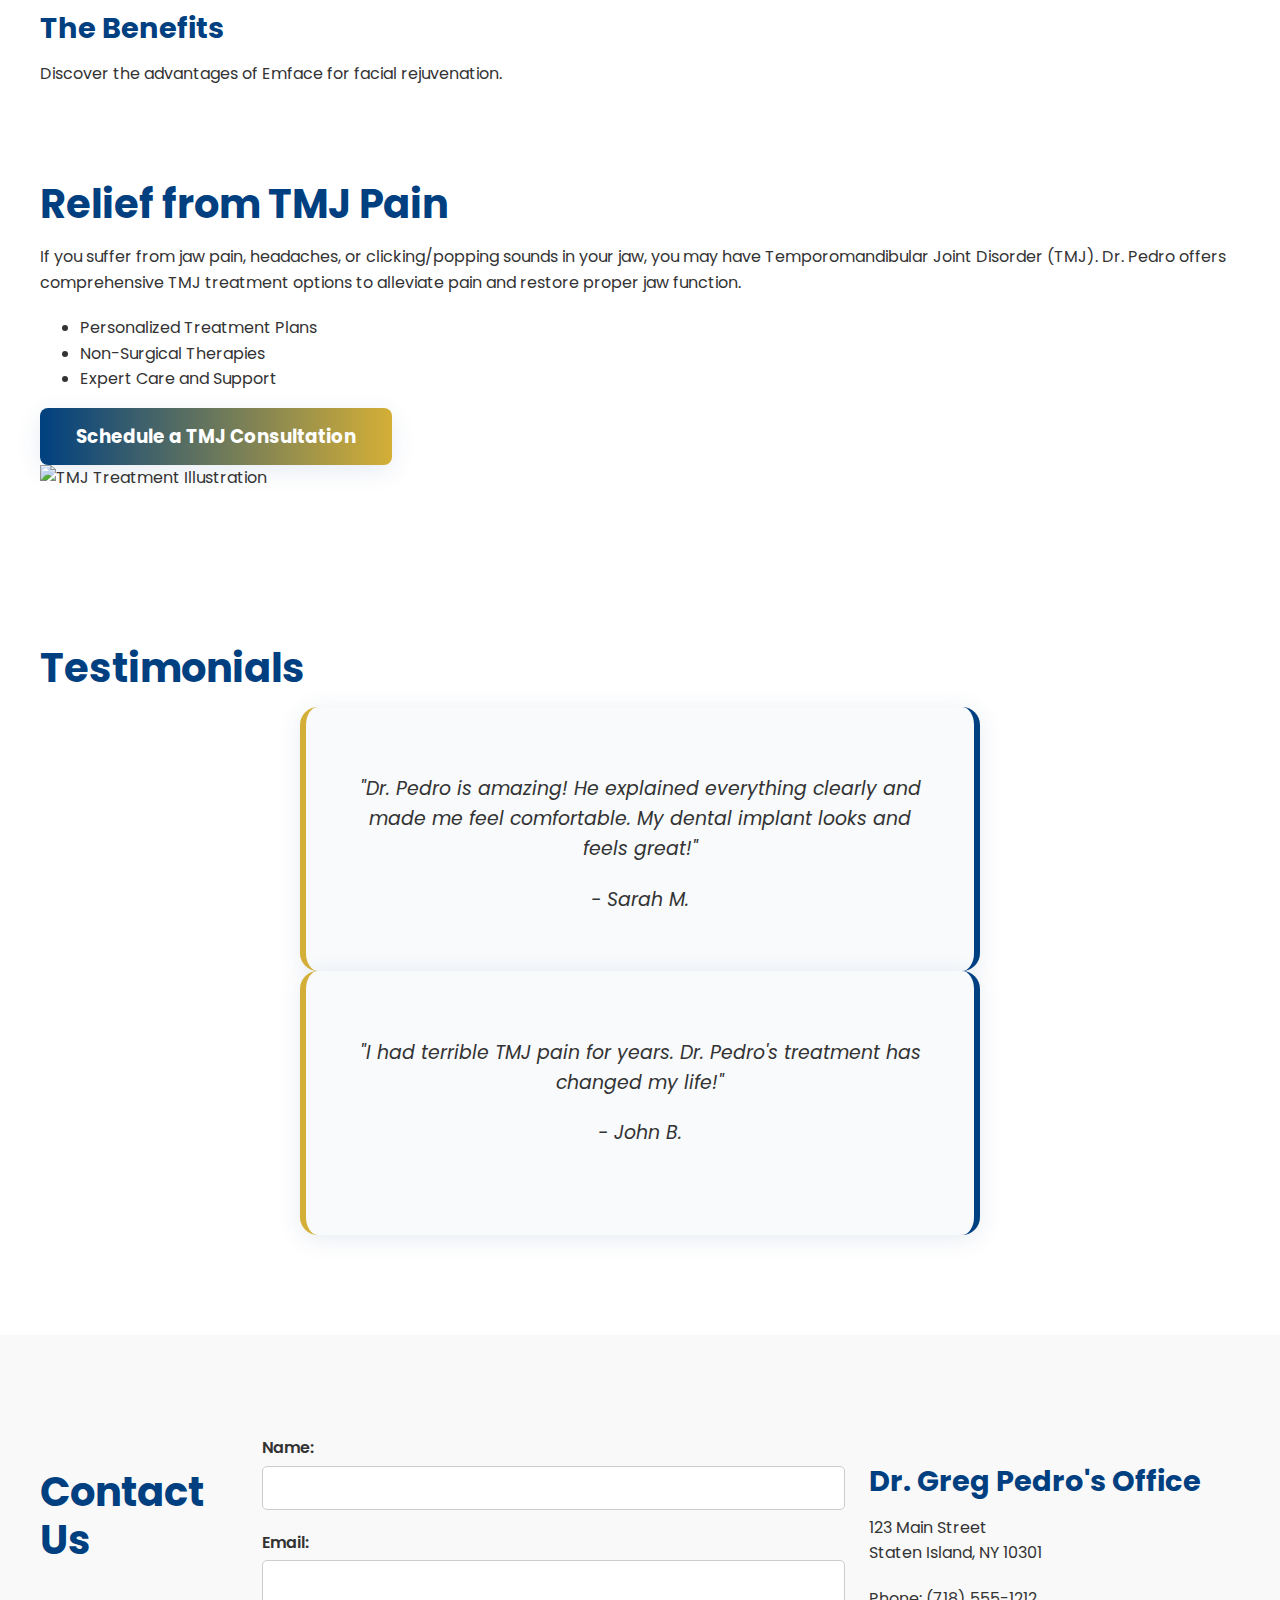
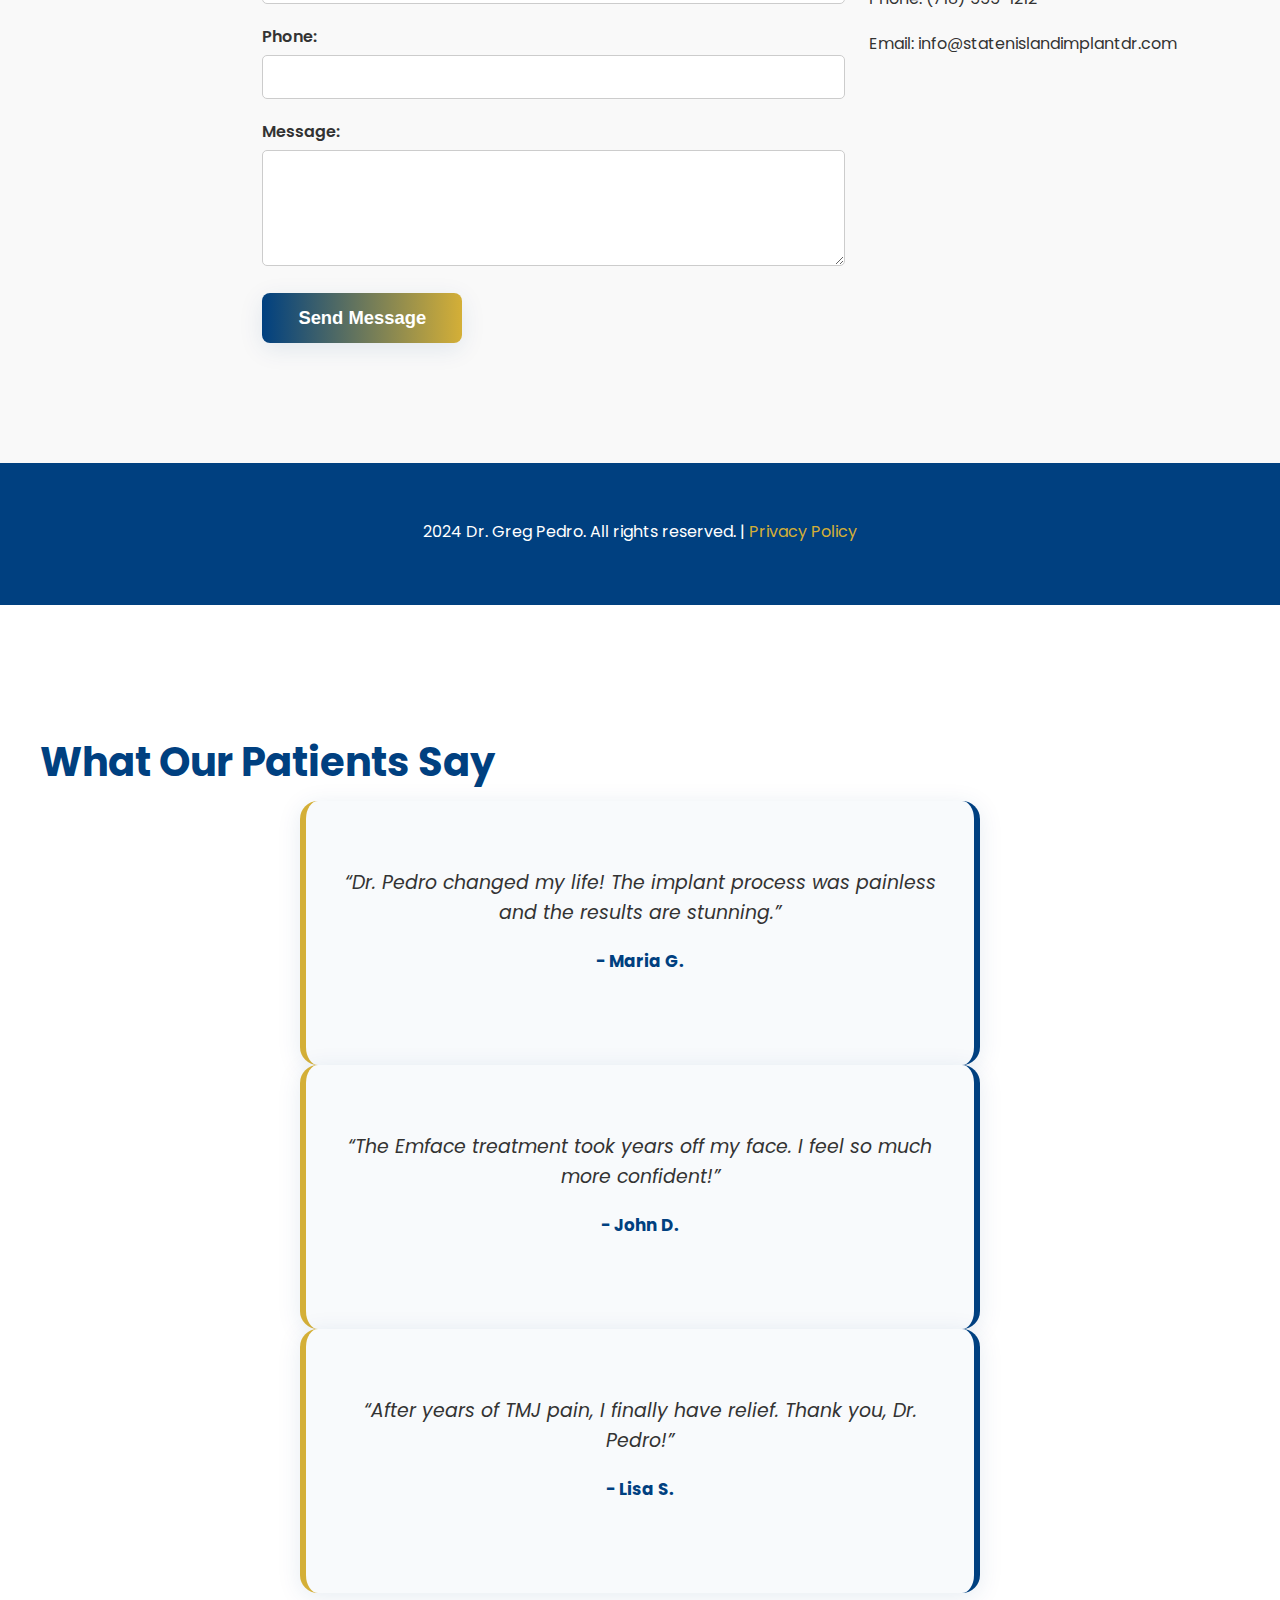
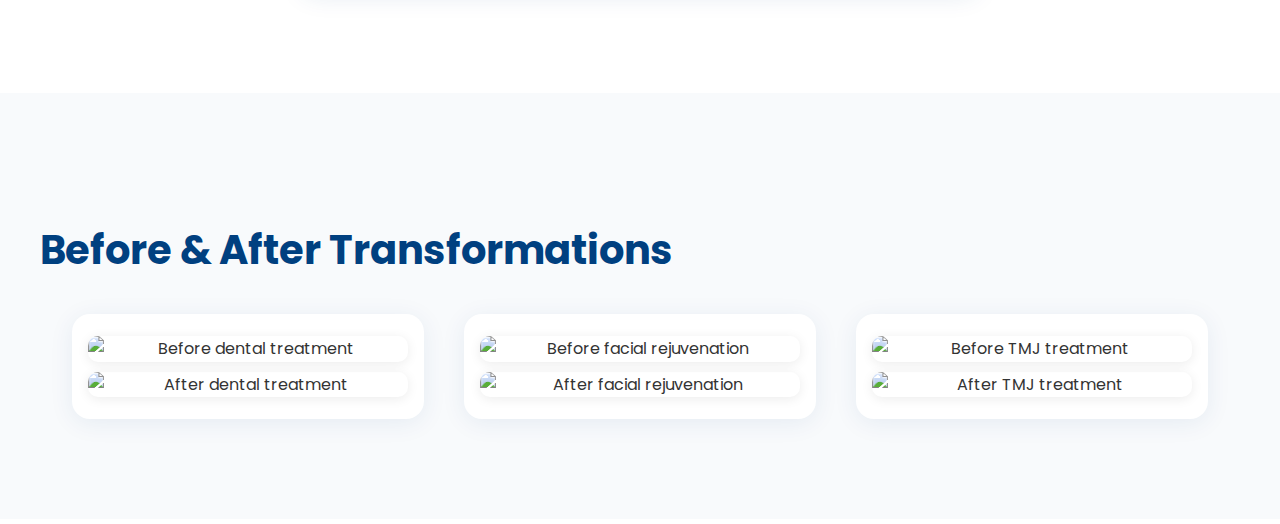
==== commit 95bd50df: "update logo" ====
--- a/index.html
+++ b/index.html
@@ -16,6 +16,9 @@
     <link rel="stylesheet" href="https://cdn.jsdelivr.net/npm/slick-carousel@1.8.1/slick/slick.css"/>
     <link rel="stylesheet" href="https://cdn.jsdelivr.net/npm/slick-carousel@1.8.1/slick/slick-theme.css"/>
     <script src="https://cdn.jsdelivr.net/npm/slick-carousel@1.8.1/slick/slick.min.js"></script>
+    <!-- Favicon -->
+    <link rel="icon" href="img/logo.png" type="image/png">
+    <link rel="apple-touch-icon" href="img/logo.png">
 
 </head>
 <body>
@@ -23,7 +26,7 @@
     <header>
         <div class="container">
             <a href="/" class="logo">
-                <img src="img/dr-pedro-logo.png" alt="Dr. Greg Pedro Logo" width="150">
+                <img src="img/logo.png" alt="Dr. Greg Pedro Logo" width="150">
             </a>
             <nav>
                 <ul>
--- a/css/style.css
+++ b/css/style.css
@@ -131,11 +131,6 @@
     position: sticky;
     top: 0;
     z-index: 100;
-}
-    box-shadow: 0 2px 5px rgba(0, 0, 0, 0.1);
-    position: sticky;
-    top: 0;
-    z-index: 100; /* Ensure header stays on top */
 }
 
 header .container {
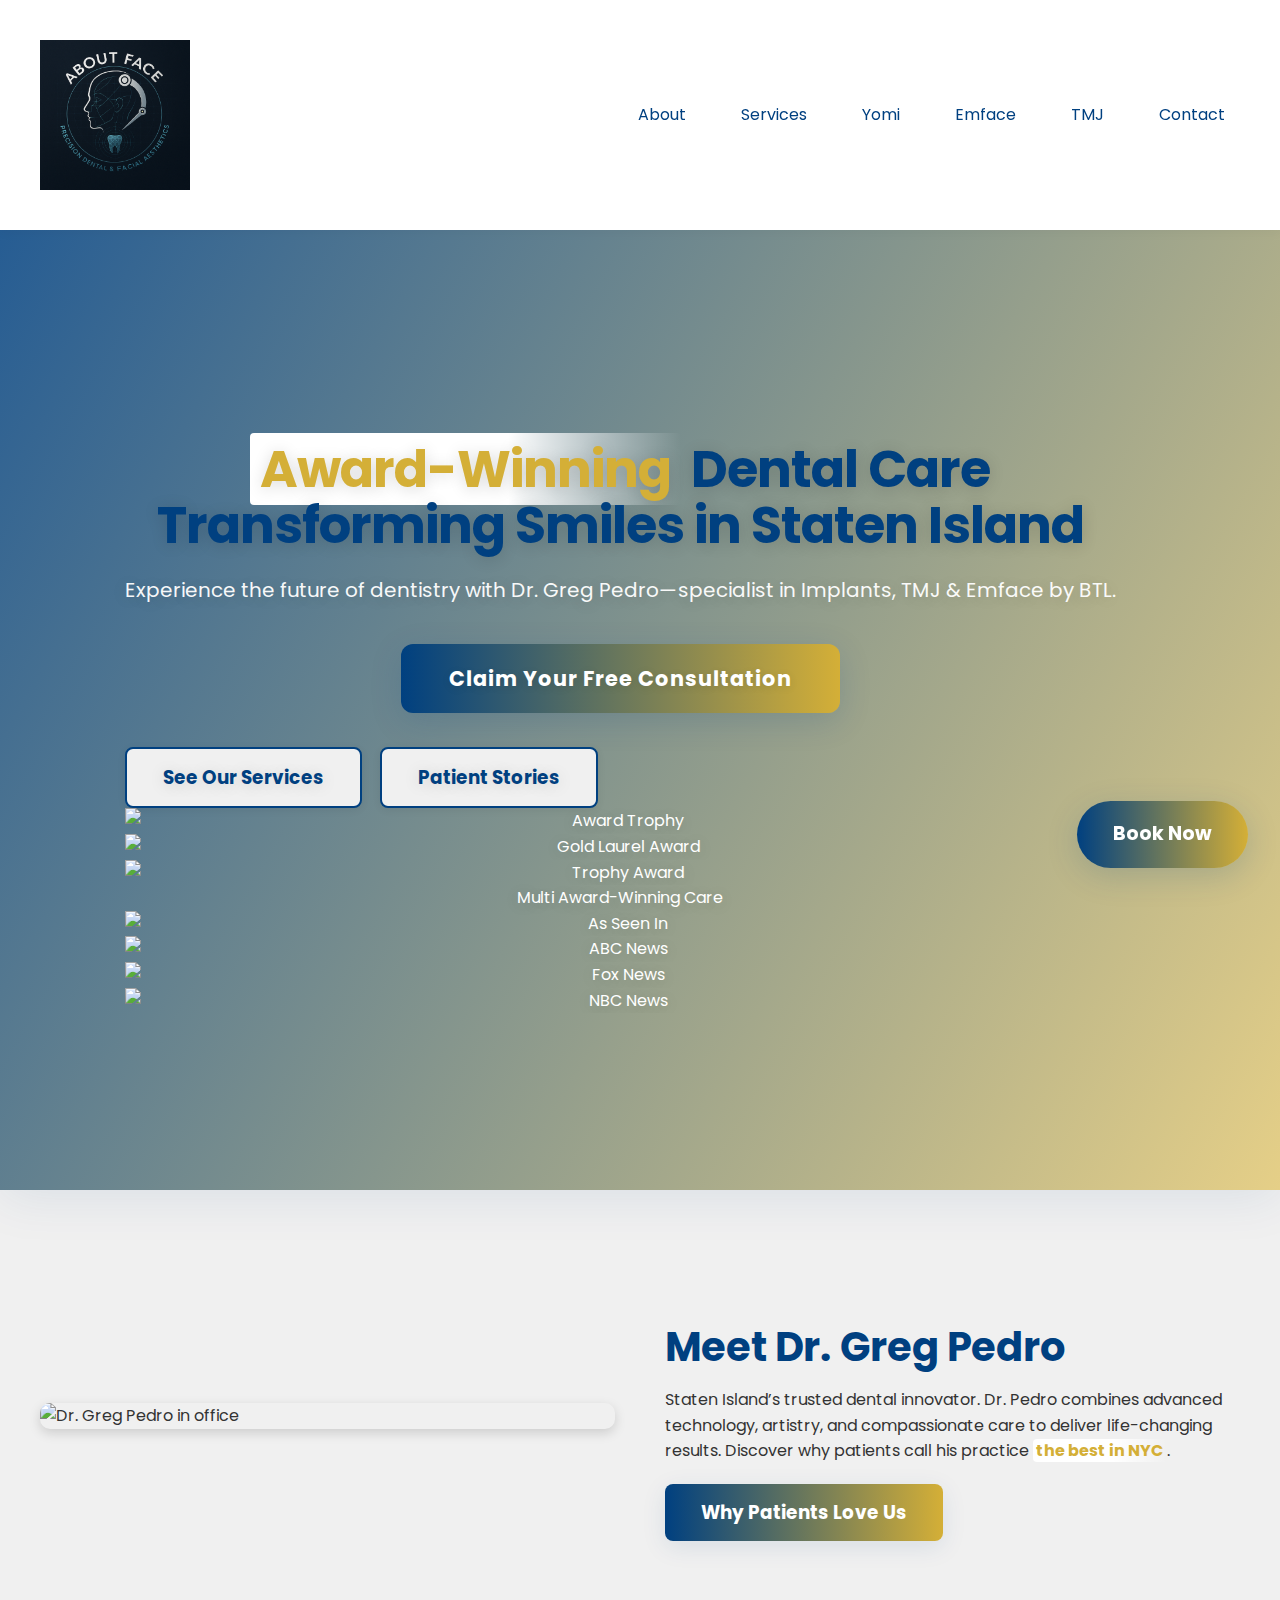
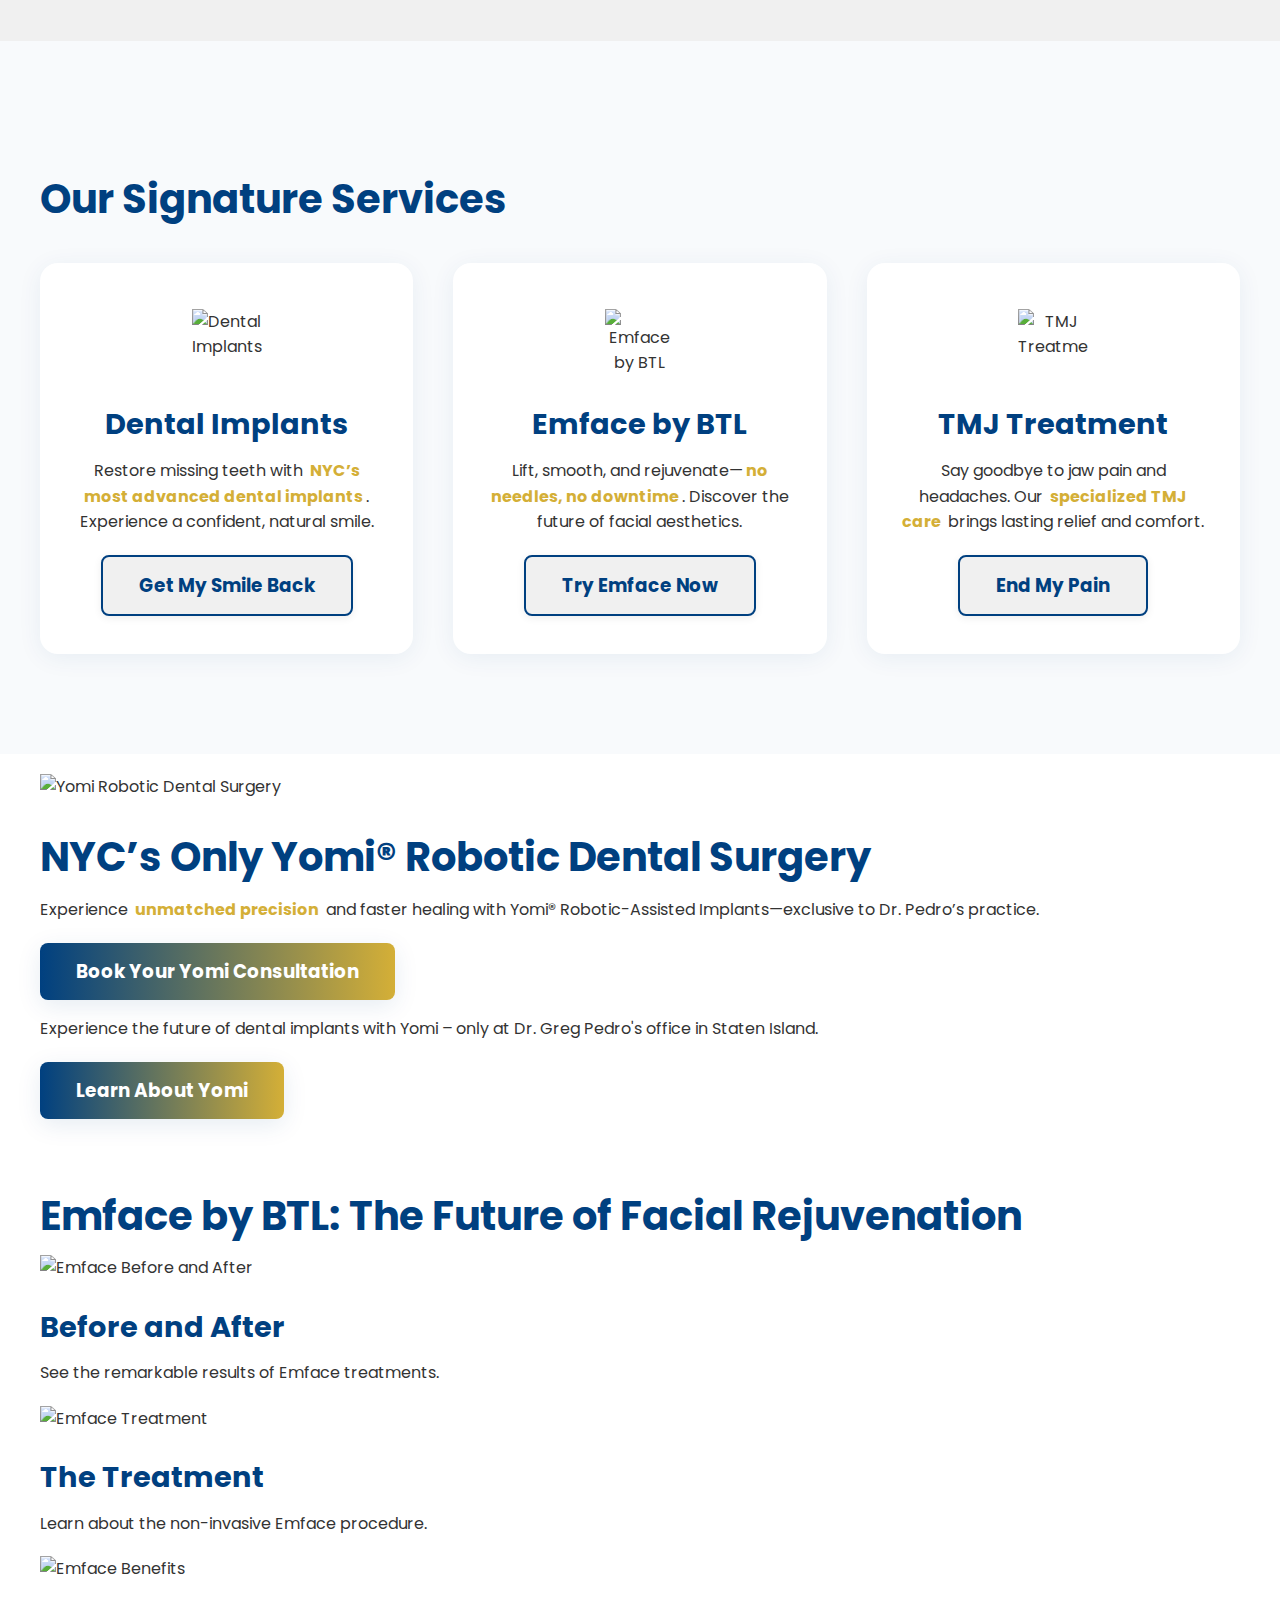
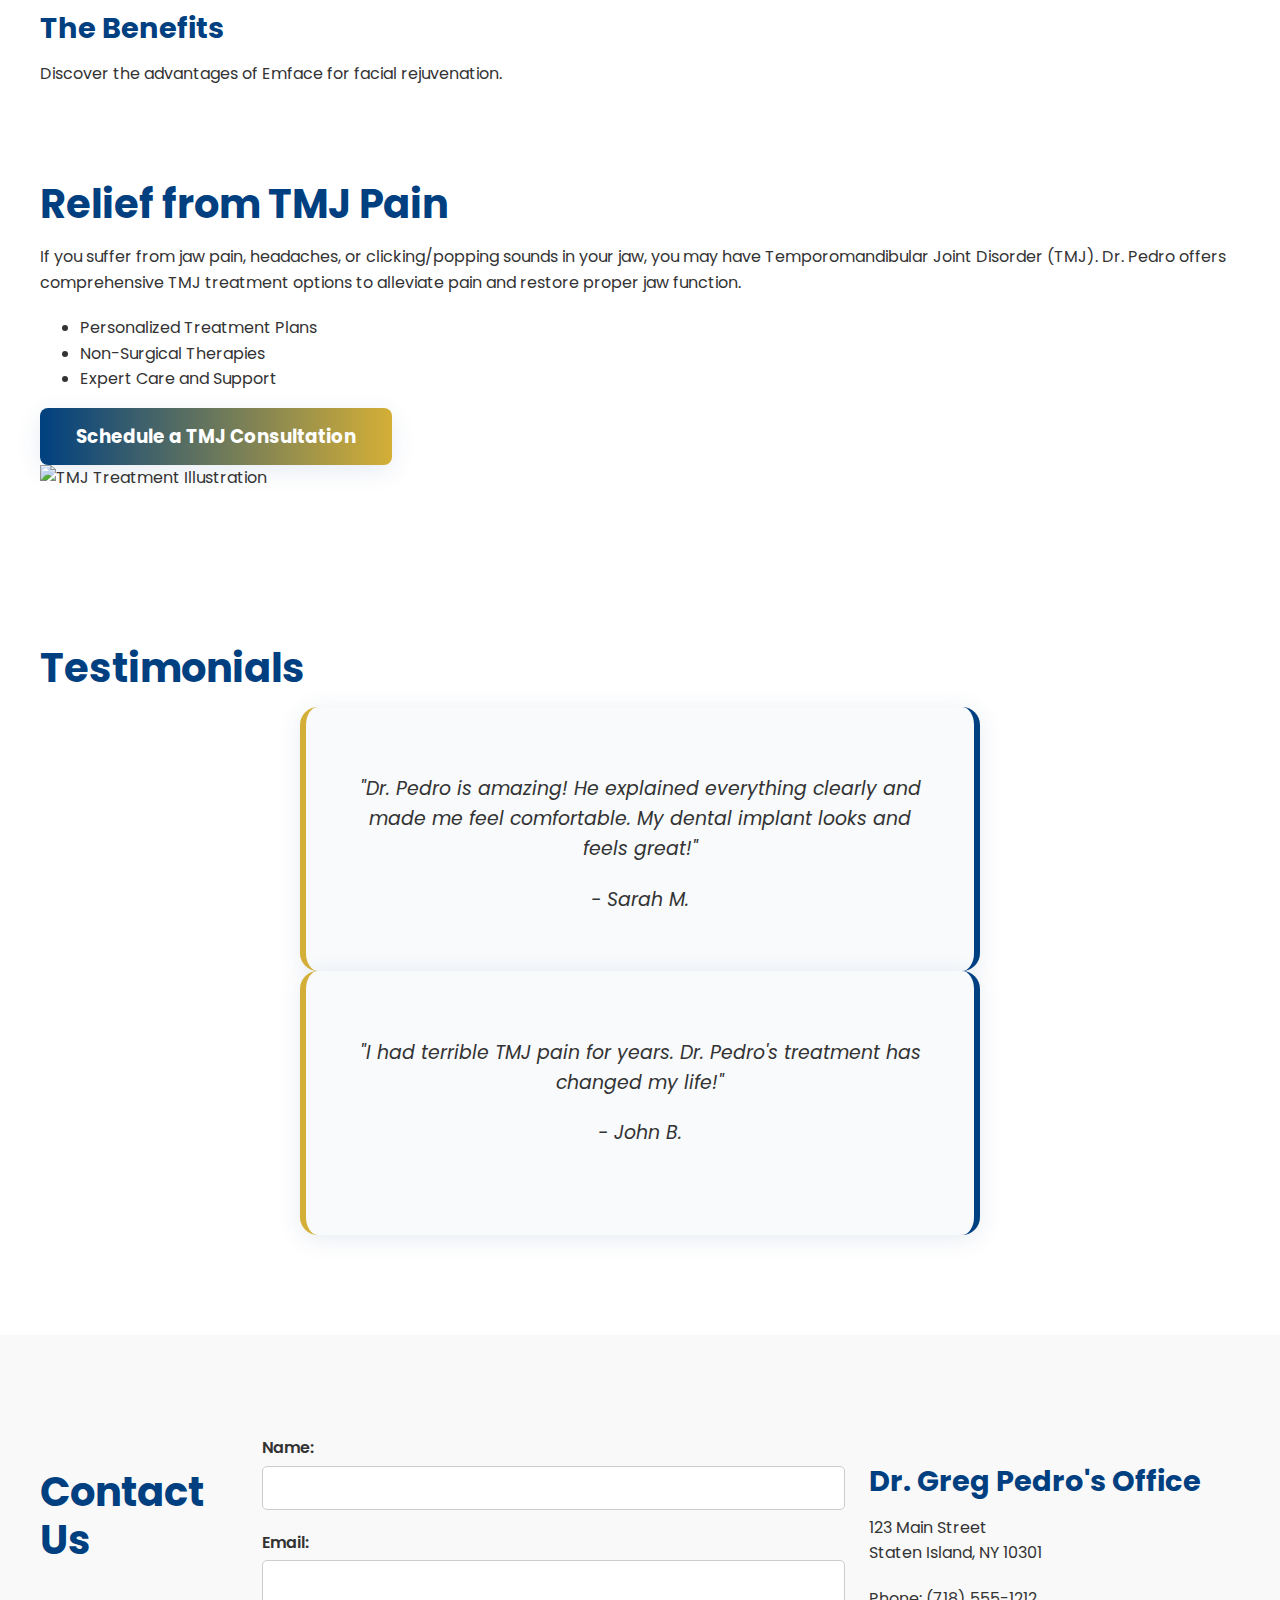
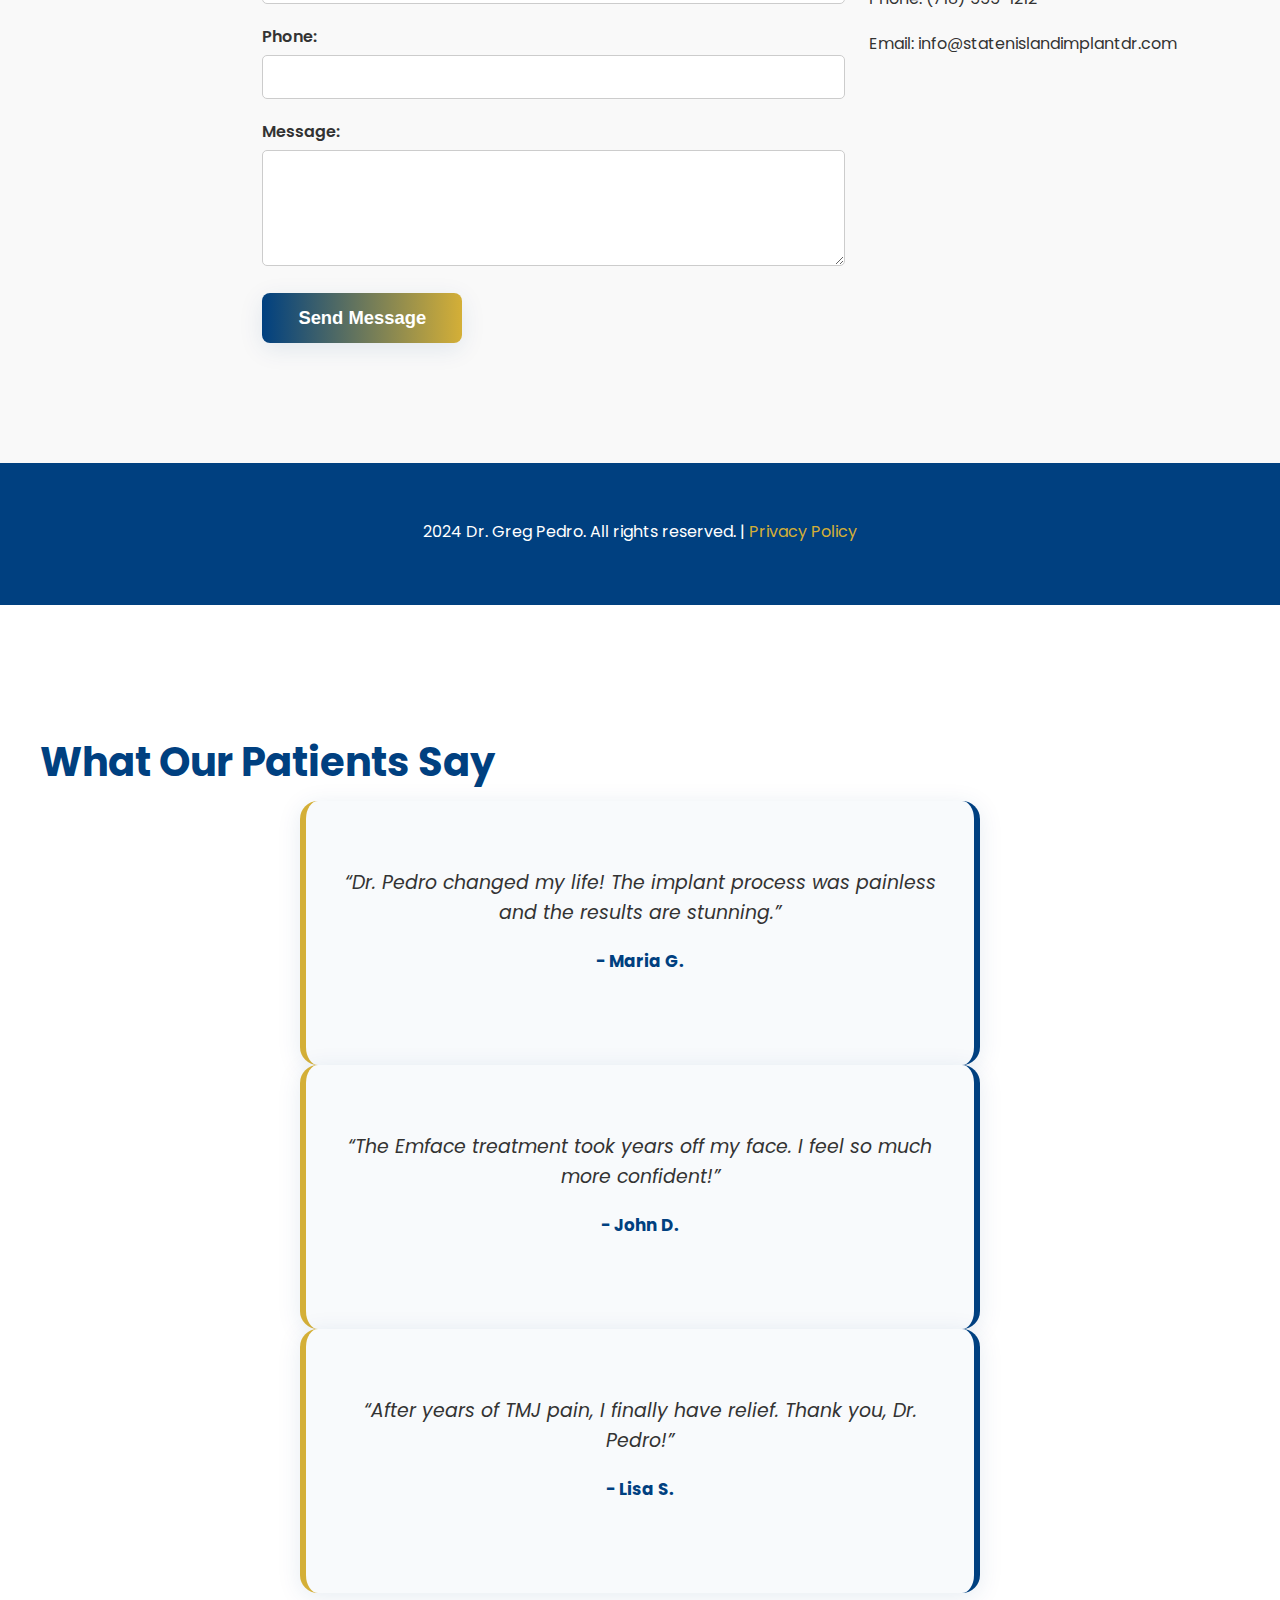
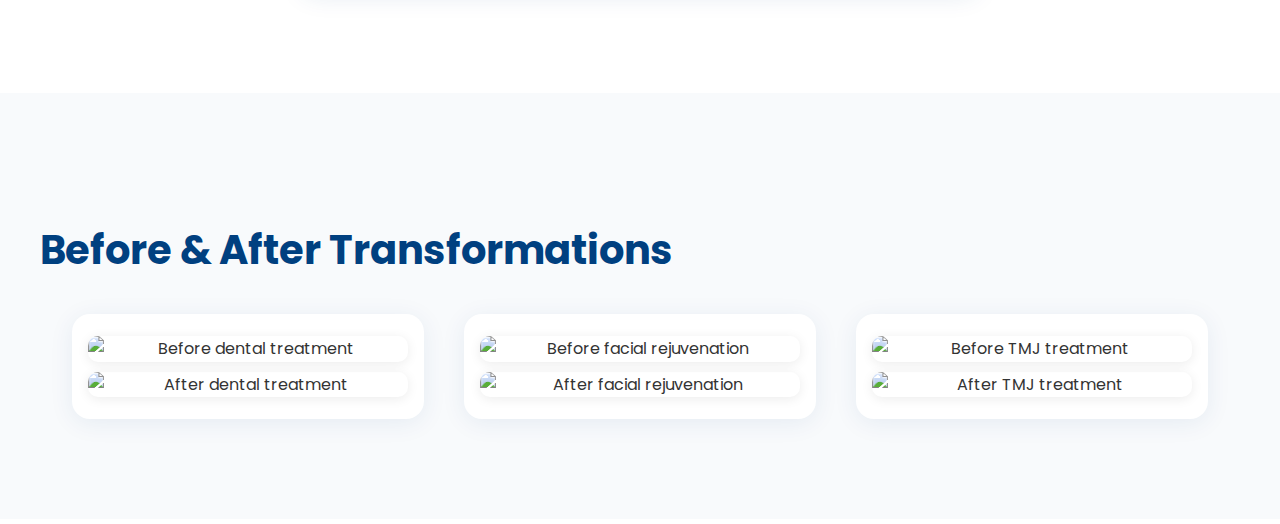
==== commit 55d8bc63: "back to 4.1" ====
--- a/index.html
+++ b/index.html
@@ -23,9 +23,9 @@
 </head>
 <body>
 
-    <header>
-        <div class="container">
-            <a href="/" class="logo">
+    <header class="glass-nav">
+        <div class="container">
+            <a href="/" class="logo gold-glow">
                 <img src="img/logo.png" alt="Dr. Greg Pedro Logo" width="150">
             </a>
             <nav>
@@ -46,19 +46,31 @@
         </div>
     </header>
 
-    <section id="hero" class="award-hero">
+    <section id="hero" class="award-hero luxury-hero">
         <video id="heroVideo" class="hero-video" autoplay muted loop playsinline poster="img/hero-image.jpg">
-            <source src="videos/hero-video.mp4" type="video/mp4">
+            <source src="https://cdn.pixabay.com/video/2023/03/02/156663-810370191_large.mp4" type="video/mp4">
         </video>
         <div class="hero-bg-overlay"></div>
         <div class="container hero-flex">
             <div class="hero-content">
-                <h1><span class="highlight">Award-Winning</span> Dental Care<br>Transforming Smiles in Staten Island</h1>
+                <h1 class="luxury-headline"><span class="highlight gold-animated">Award-Winning</span> Dental Care<br>Transforming Smiles in Staten Island</h1>
                 <p class="subtitle">Experience the future of dentistry with Dr. Greg Pedro—specialist in Implants, TMJ & Emface by BTL.</p>
                 <a href="#contact" class="button mega-cta">Claim Your Free Consultation</a>
                 <div class="hero-ctas">
                     <a href="#services" class="button secondary">See Our Services</a>
                     <a href="#testimonials" class="button secondary">Patient Stories</a>
+                </div>
+                <div class="awards-bar">
+                    <img src="https://www.pngall.com/wp-content/uploads/5/Gold-Trophy-Transparent.png" alt="Award Trophy" class="award-badge">
+                    <img src="https://www.pngall.com/wp-content/uploads/5/Award-PNG.png" alt="Gold Laurel Award" class="award-badge">
+                    <img src="https://www.pngall.com/wp-content/uploads/5/Award-PNG-Transparent-HD-Photo.png" alt="Trophy Award" class="award-badge">
+                    <span class="awards-text">Multi Award-Winning Care</span>
+                </div>
+                <div class="press-bar">
+                    <img src="https://www.seekpng.com/png/full/8-84184_as-seen-in-logo-png-transparent-png.png" alt="As Seen In" class="press-logo">
+                    <img src="https://upload.wikimedia.org/wikipedia/commons/6/6b/ABC_News_solid_black_logo.png" alt="ABC News" class="press-logo">
+                    <img src="https://upload.wikimedia.org/wikipedia/commons/6/6f/Fox_News_Channel_logo.svg" alt="Fox News" class="press-logo">
+                    <img src="https://upload.wikimedia.org/wikipedia/commons/4/4c/NBC_News_2011.png" alt="NBC News" class="press-logo">
                 </div>
             </div>
         </div>
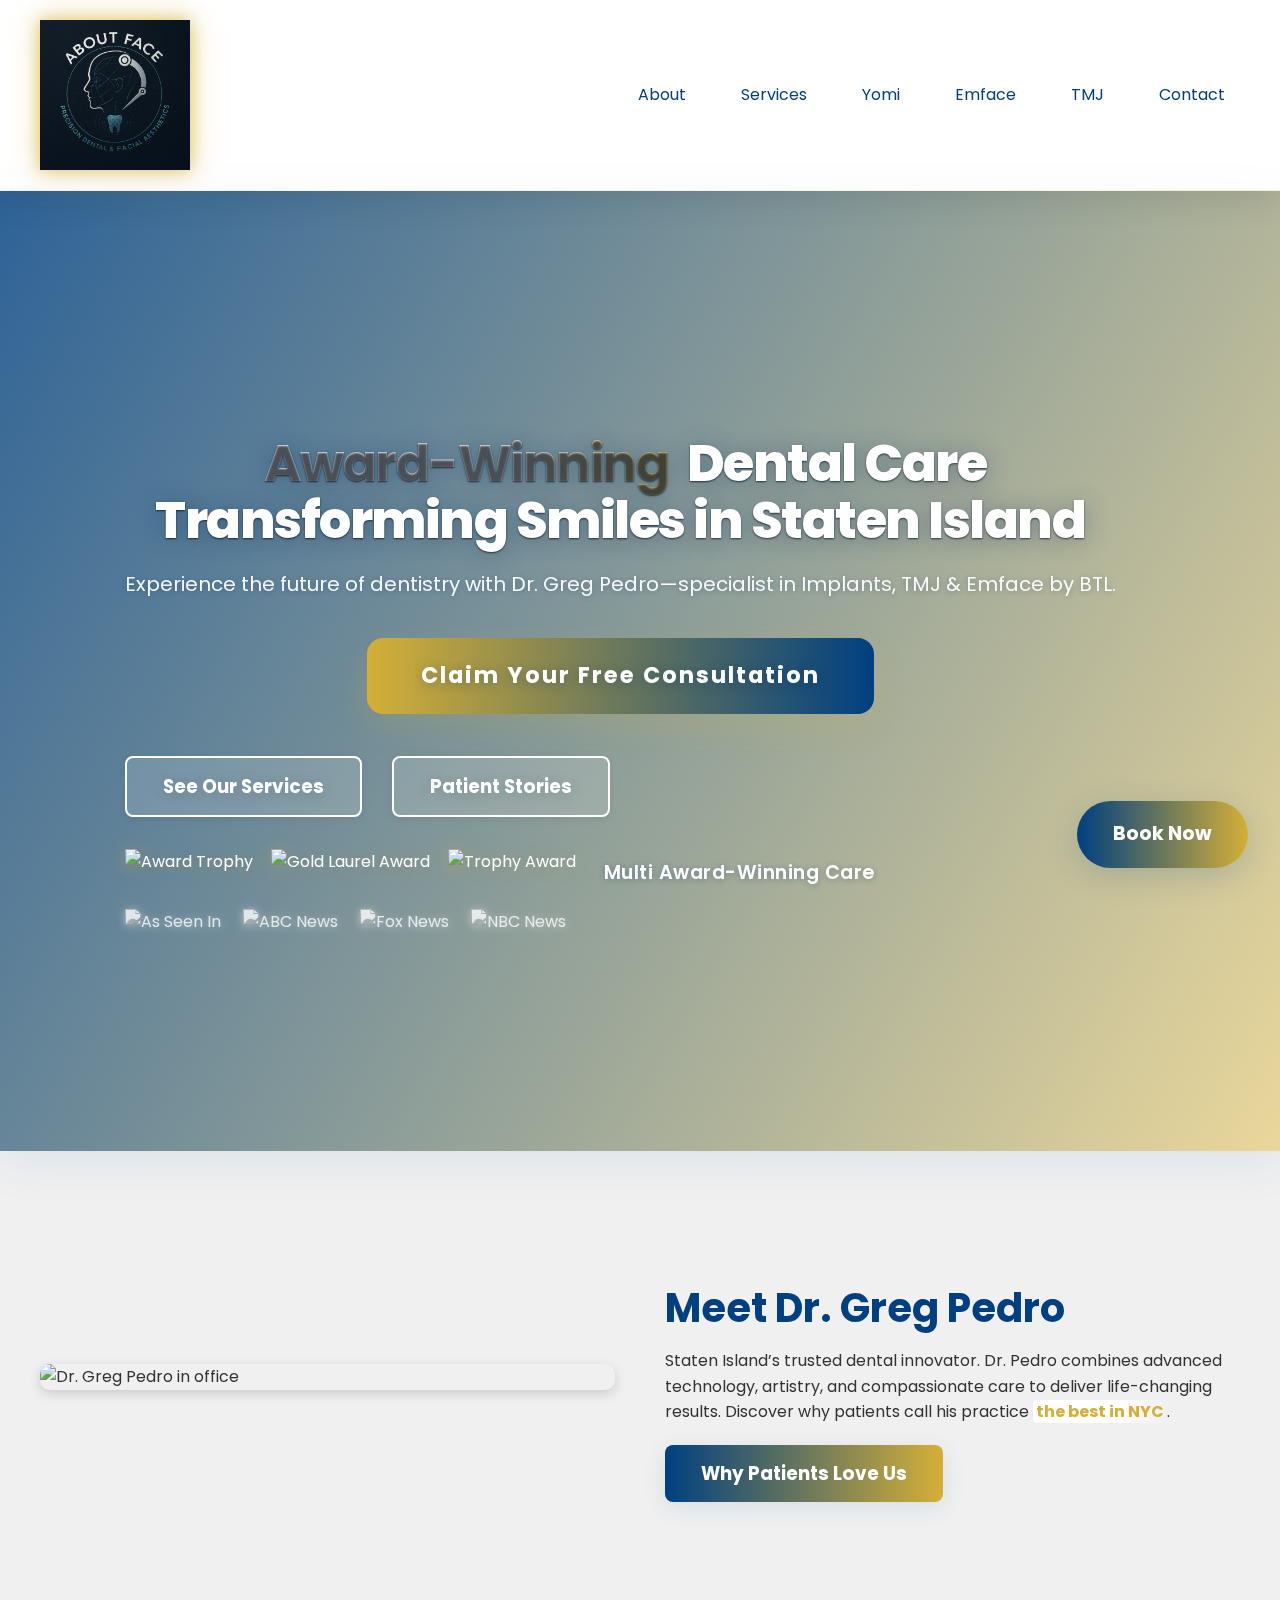
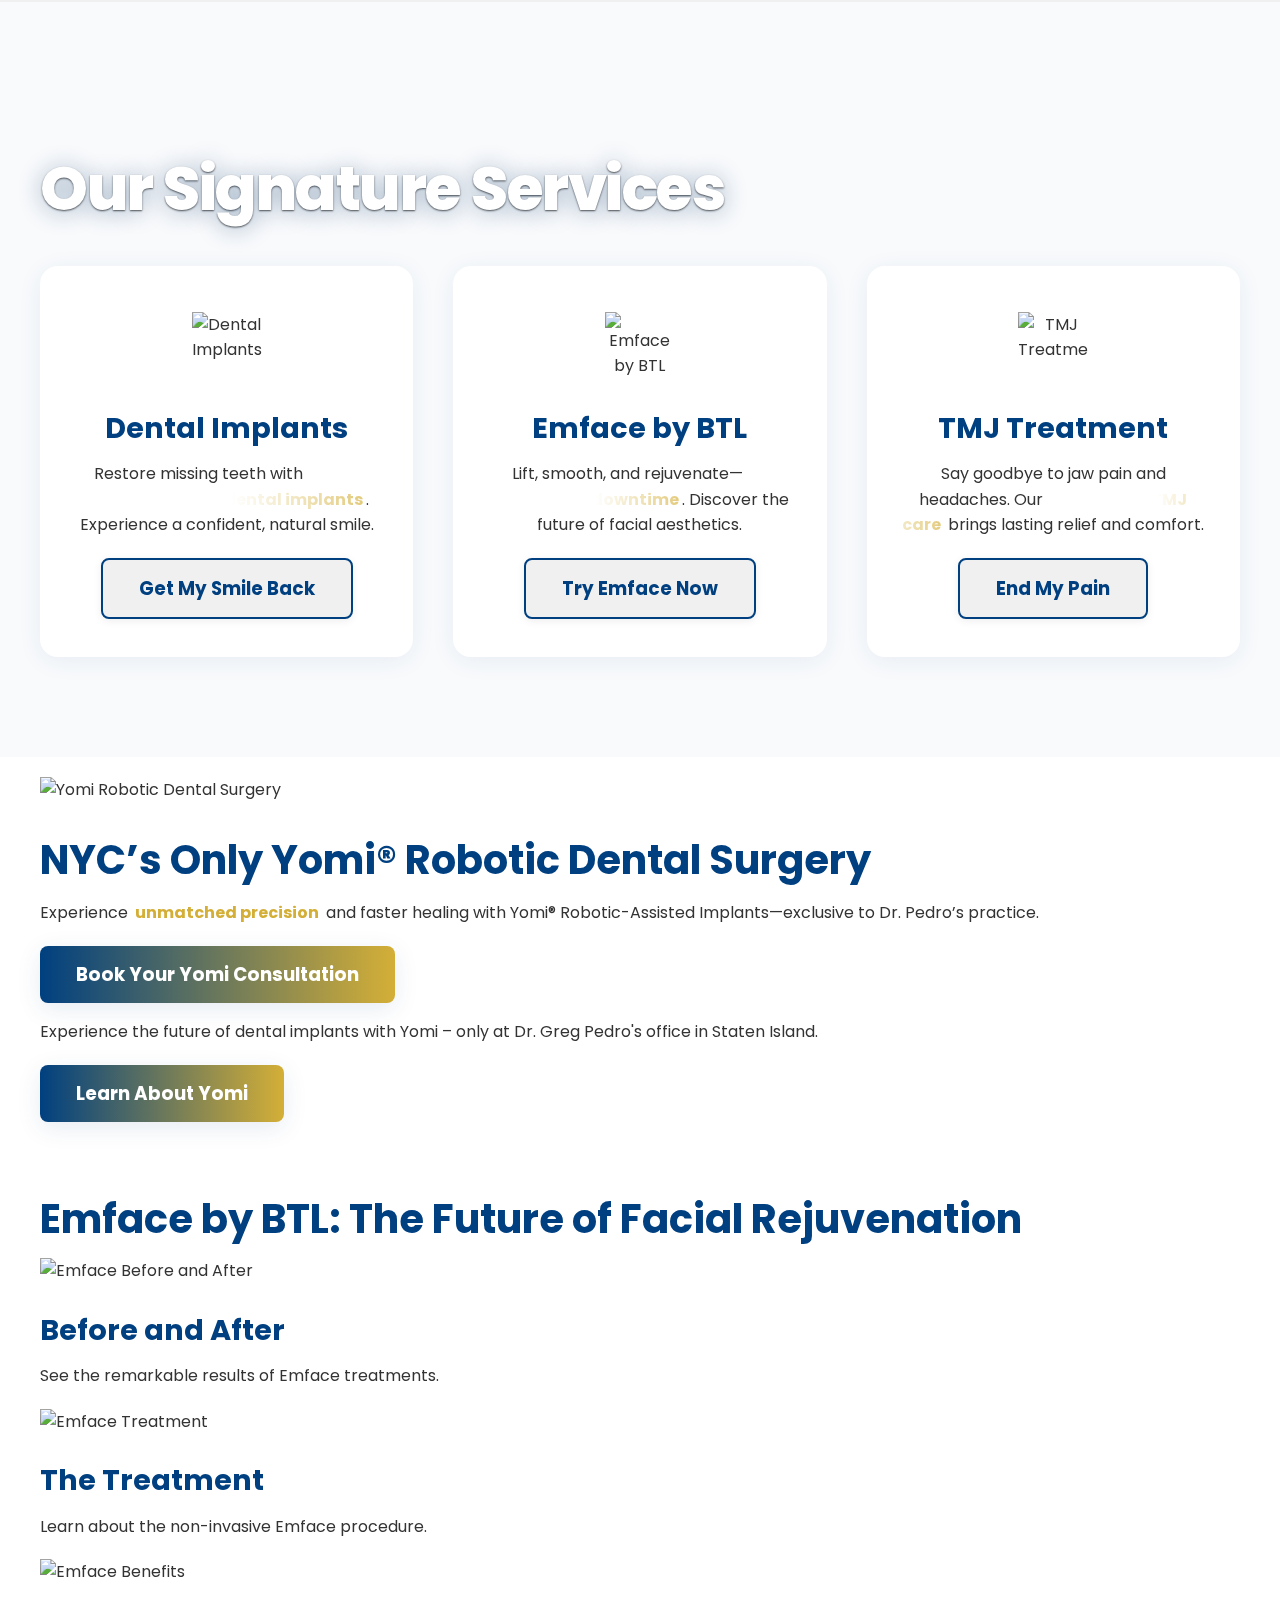
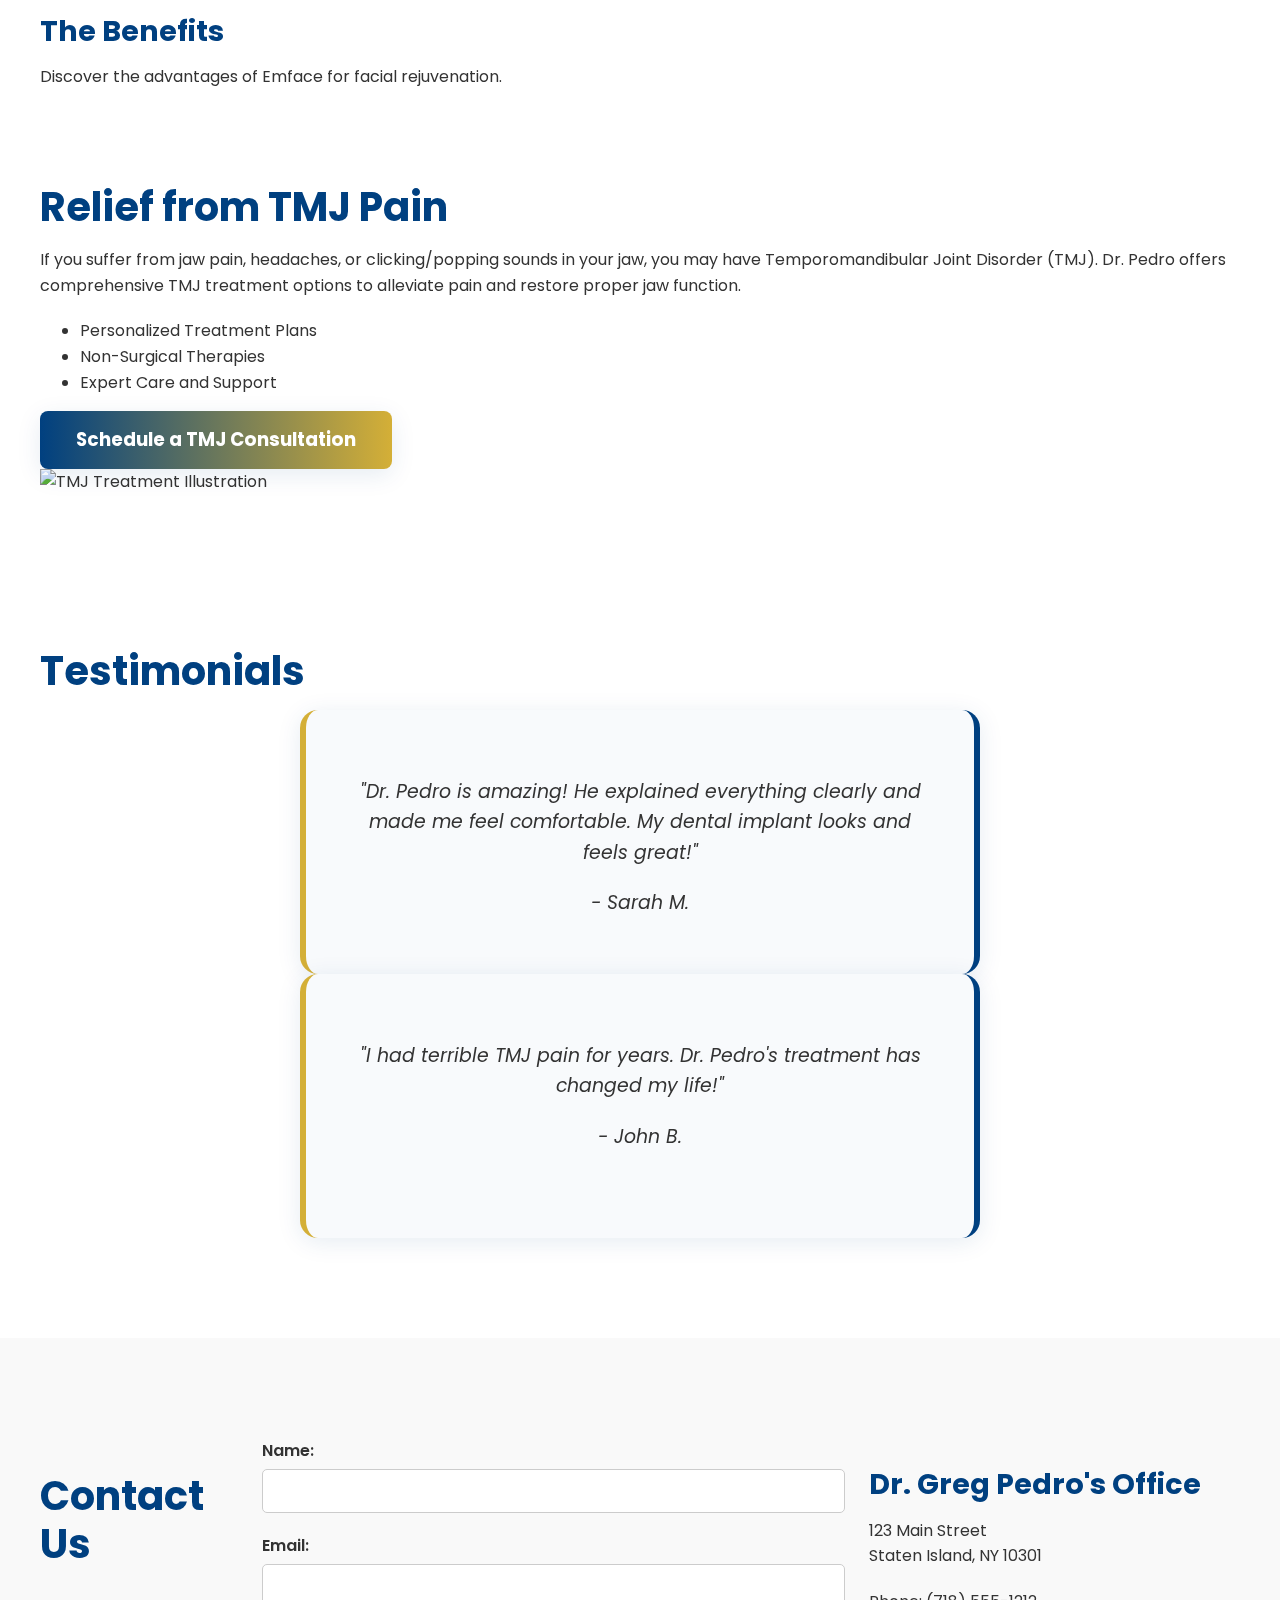
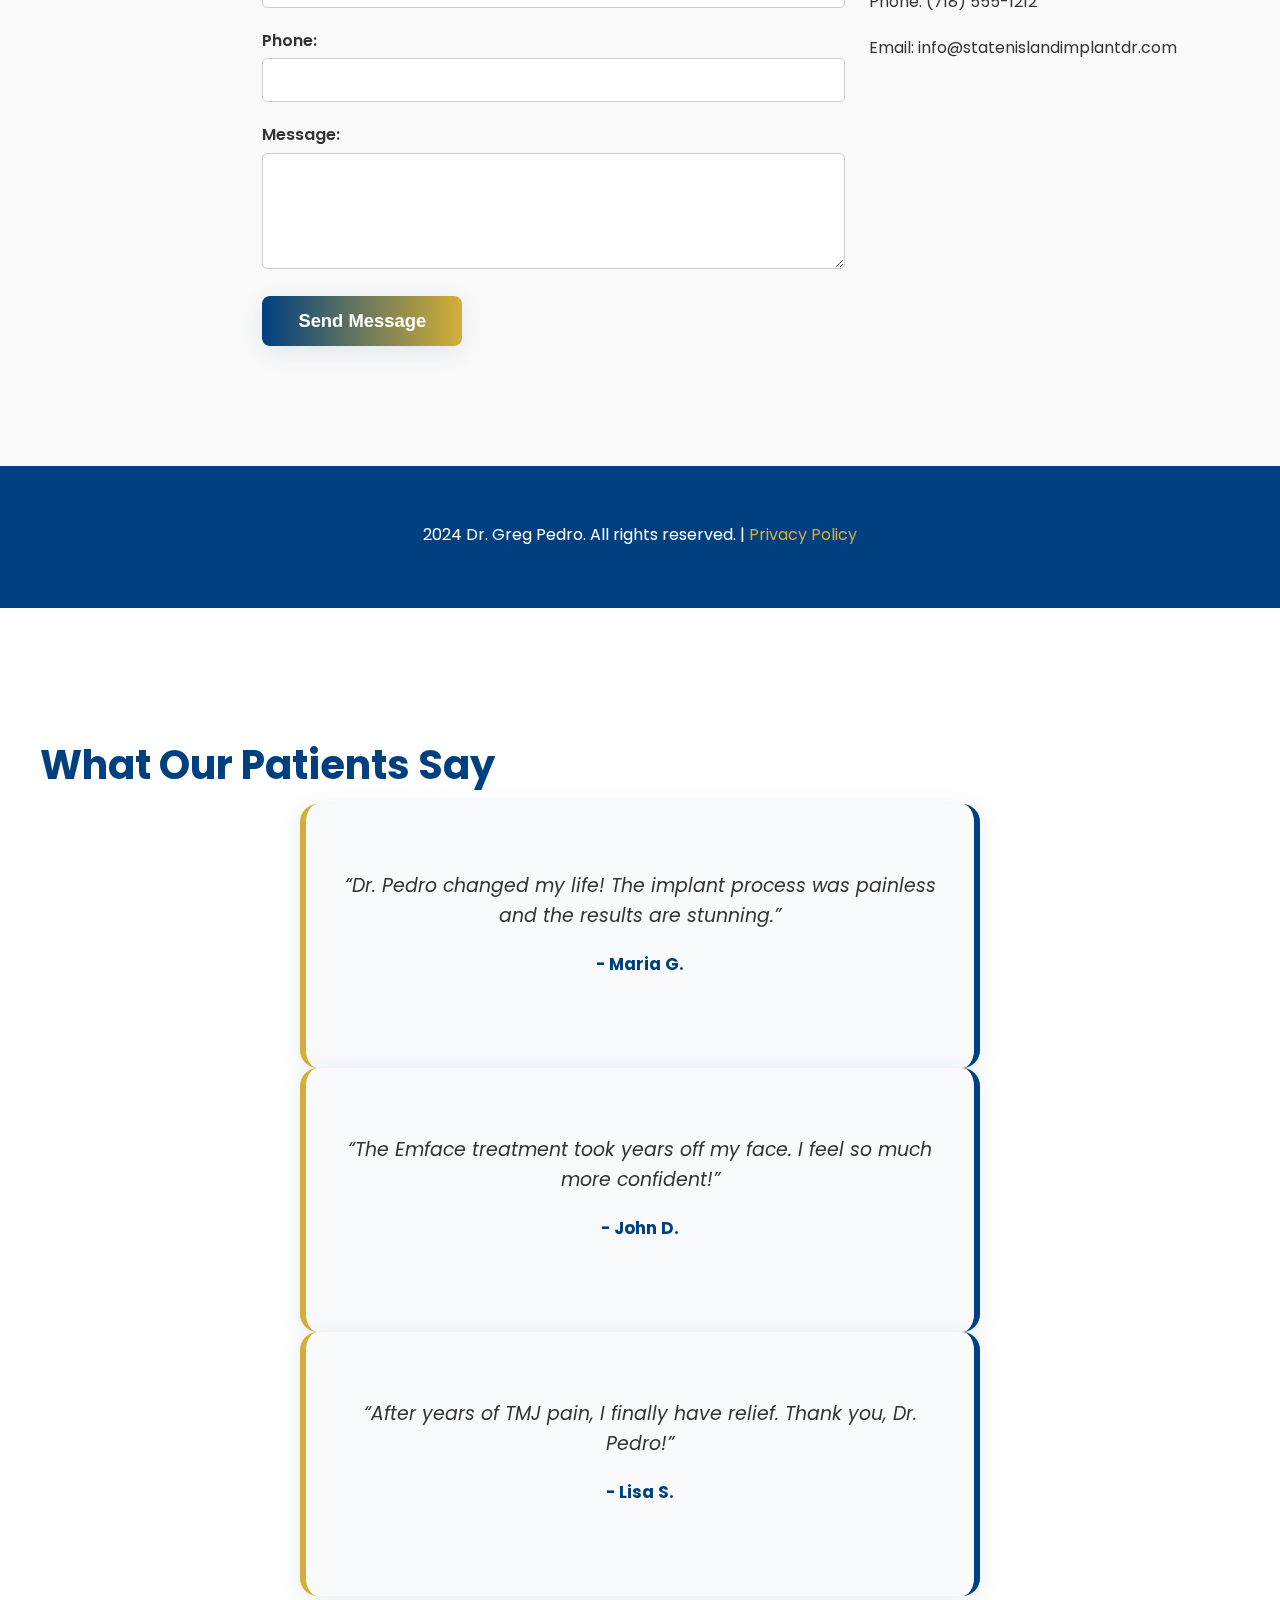
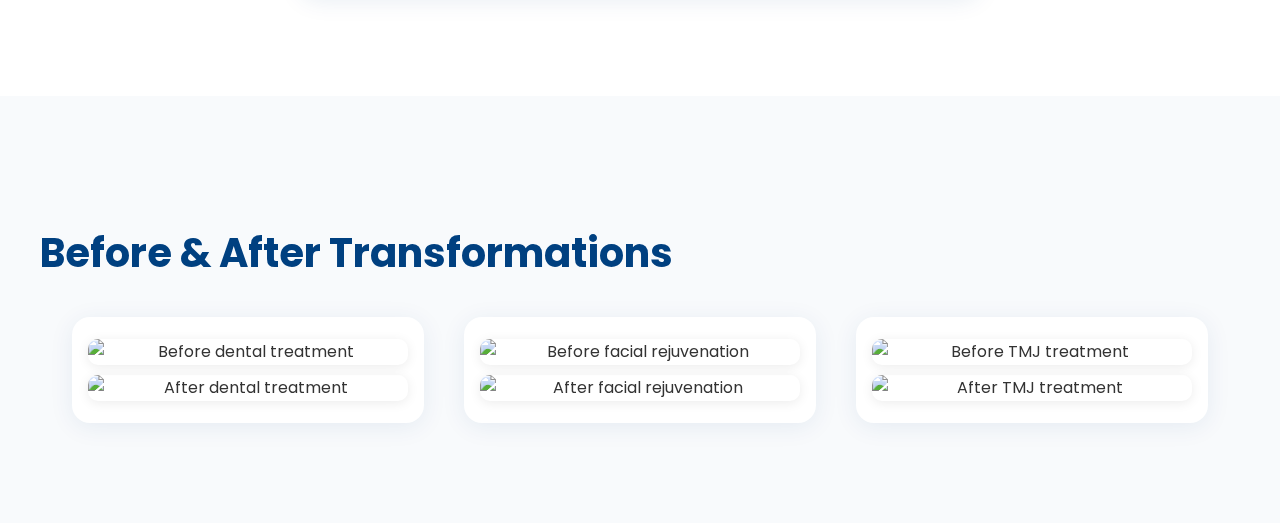
==== commit 58172d40: "ok" ====
--- a/index.html
+++ b/index.html
@@ -92,29 +92,29 @@
         </div>
     </section>
 
-    <section id="services">
-        <div class="container">
-            <h2>Our Signature Services</h2>
-            <div class="services-grid">
-
-                <div class="service-card">
-                    <img src="img/dental-implant-icon.png" alt="Dental Implants" loading="lazy">
+    <section id="services" class="luxury-section section-reveal">
+        <div class="container">
+            <h2 class="luxury-headline">Our Signature Services</h2>
+            <div class="services-grid luxury-services-grid">
+
+                <div class="service-card luxury-card section-reveal">
+                    <img src="https://www.svgrepo.com/show/35462/dental-implant.svg" alt="Dental Implants" class="service-icon luxury-icon" loading="lazy">
                     <h3>Dental Implants</h3>
-                    <p>Restore missing teeth with <span class="highlight">NYC’s most advanced dental implants</span>. Experience a confident, natural smile.</p>
+                    <p>Restore missing teeth with <span class="highlight gold-animated">NYC’s most advanced dental implants</span>. Experience a confident, natural smile.</p>
                     <a href="#contact" class="button secondary">Get My Smile Back</a>
                 </div>
 
-                <div class="service-card">
-                    <img src="img/emface-icon.png" alt="Emface by BTL" loading="lazy">
+                <div class="service-card luxury-card section-reveal">
+                    <img src="https://www.svgrepo.com/show/303390/face.svg" alt="Emface by BTL" class="service-icon luxury-icon" loading="lazy">
                     <h3>Emface by BTL</h3>
-                    <p>Lift, smooth, and rejuvenate—<span class="highlight">no needles, no downtime</span>. Discover the future of facial aesthetics.</p>
+                    <p>Lift, smooth, and rejuvenate—<span class="highlight gold-animated">no needles, no downtime</span>. Discover the future of facial aesthetics.</p>
                     <a href="#contact" class="button secondary">Try Emface Now</a>
                 </div>
 
-                <div class="service-card">
-                    <img src="img/tmj-icon.png" alt="TMJ Treatment" loading="lazy">
+                <div class="service-card luxury-card section-reveal">
+                    <img src="https://www.svgrepo.com/show/35461/jaw.svg" alt="TMJ Treatment" class="service-icon luxury-icon" loading="lazy">
                     <h3>TMJ Treatment</h3>
-                    <p>Say goodbye to jaw pain and headaches. Our <span class="highlight">specialized TMJ care</span> brings lasting relief and comfort.</p>
+                    <p>Say goodbye to jaw pain and headaches. Our <span class="highlight gold-animated">specialized TMJ care</span> brings lasting relief and comfort.</p>
                     <a href="#contact" class="button secondary">End My Pain</a>
                 </div>
 
--- a/css/style.css
+++ b/css/style.css
@@ -124,13 +124,153 @@
 }
 
 /* Header */
-header {
-    background-color: #fff;
-    padding: 20px 0;
-    box-shadow: 0 2px 12px rgba(0,0,0,0.04);
+.glass-nav {
+    background: rgba(255,255,255,0.5);
+    backdrop-filter: blur(12px) saturate(1.3);
+    box-shadow: 0 8px 32px rgba(0,0,0,0.10);
+    border-bottom: 1.5px solid rgba(212,175,55,0.15);
     position: sticky;
     top: 0;
     z-index: 100;
+}
+
+.glass-nav nav ul li a {
+    position: relative;
+    transition: color 0.3s;
+}
+.glass-nav nav ul li a::after {
+    content: '';
+    display: block;
+    height: 3px;
+    width: 0;
+    background: var(--secondary-color);
+    border-radius: 2px;
+    transition: width 0.3s;
+    position: absolute;
+    left: 0; bottom: -6px;
+}
+.glass-nav nav ul li a:hover::after {
+    width: 100%;
+}
+.glass-nav nav ul li a:hover {
+    color: var(--secondary-color);
+}
+
+.gold-glow img {
+    filter: drop-shadow(0 0 8px #d4af37aa) drop-shadow(0 0 16px #d4af3755);
+    animation: goldPulse 2.5s infinite alternate;
+}
+@keyframes goldPulse {
+    0% { filter: drop-shadow(0 0 8px #d4af37aa) drop-shadow(0 0 16px #d4af3755); }
+    100% { filter: drop-shadow(0 0 18px #ffd700cc) drop-shadow(0 0 32px #d4af37aa); }
+}
+
+.luxury-headline {
+    font-size: 3.8rem;
+    font-weight: 800;
+    letter-spacing: -1.5px;
+    color: #fff;
+    text-shadow: 0 2px 24px #00336655, 0 1px 2px #000a;
+    margin-bottom: 18px;
+}
+.gold-animated {
+    background: linear-gradient(90deg, #fff 30%, #d4af37 60%, #fff 100%);
+    background-size: 200% auto;
+    color: transparent;
+    background-clip: text;
+    -webkit-background-clip: text;
+    animation: goldShine 2.5s linear infinite;
+}
+@keyframes goldShine {
+    0% { background-position: 0% center; }
+    100% { background-position: 200% center; }
+}
+
+.luxury-hero .hero-bg-overlay {
+    background: linear-gradient(120deg, rgba(0,64,128,0.82) 0%, rgba(212,175,55,0.50) 100%);
+    z-index: 1;
+}
+
+.awards-bar {
+    display: flex;
+    align-items: center;
+    gap: 18px;
+    margin: 32px 0 10px 0;
+}
+.award-badge {
+    height: 48px;
+    filter: drop-shadow(0 2px 8px #d4af3755);
+    transition: transform 0.2s;
+}
+.award-badge:hover {
+    transform: scale(1.08) rotate(-4deg);
+}
+.awards-text {
+    font-size: 1.2rem;
+    color: #fff;
+    font-weight: 600;
+    margin-left: 10px;
+    letter-spacing: 0.5px;
+    text-shadow: 0 1px 6px #00336655;
+}
+
+.press-bar {
+    display: flex;
+    align-items: center;
+    gap: 22px;
+    margin: 12px 0 0 0;
+}
+.press-logo {
+    height: 32px;
+    opacity: 0.8;
+    filter: grayscale(1) brightness(1.2) drop-shadow(0 1px 4px #fff8);
+    transition: opacity 0.2s, filter 0.2s;
+}
+.press-logo:hover {
+    opacity: 1;
+    filter: grayscale(0) brightness(1.05) drop-shadow(0 2px 8px #d4af3755);
+}
+
+.luxury-hero .hero-content {
+    color: #fff;
+    z-index: 2;
+    position: relative;
+}
+
+.luxury-hero .hero-ctas .button.secondary {
+    background: rgba(255,255,255,0.14);
+    color: #fff;
+    border: 2px solid #fff;
+    margin-right: 12px;
+}
+.luxury-hero .hero-ctas .button.secondary:hover {
+    background: #fff;
+    color: var(--secondary-color);
+    border-color: var(--secondary-color);
+}
+
+.luxury-hero .button.mega-cta {
+    background: linear-gradient(90deg,#d4af37 0%,#004080 100%);
+    color: #fff;
+    border-radius: 16px;
+    font-size: 1.4rem;
+    padding: 20px 54px;
+    box-shadow: 0 12px 32px rgba(212,175,55,0.18);
+    margin-bottom: 24px;
+    letter-spacing: 2px;
+    text-shadow: 0 2px 12px #00336655;
+}
+.luxury-hero .button.mega-cta:hover {
+    background: linear-gradient(90deg,#004080 0%,#d4af37 100%);
+    color: #fff;
+    transform: scale(1.05);
+}
+
+.luxury-hero .subtitle {
+    color: #fff;
+    font-size: 1.25rem;
+    margin-bottom: 26px;
+    text-shadow: 0 1px 6px #00336655;
 }
 
 header .container {
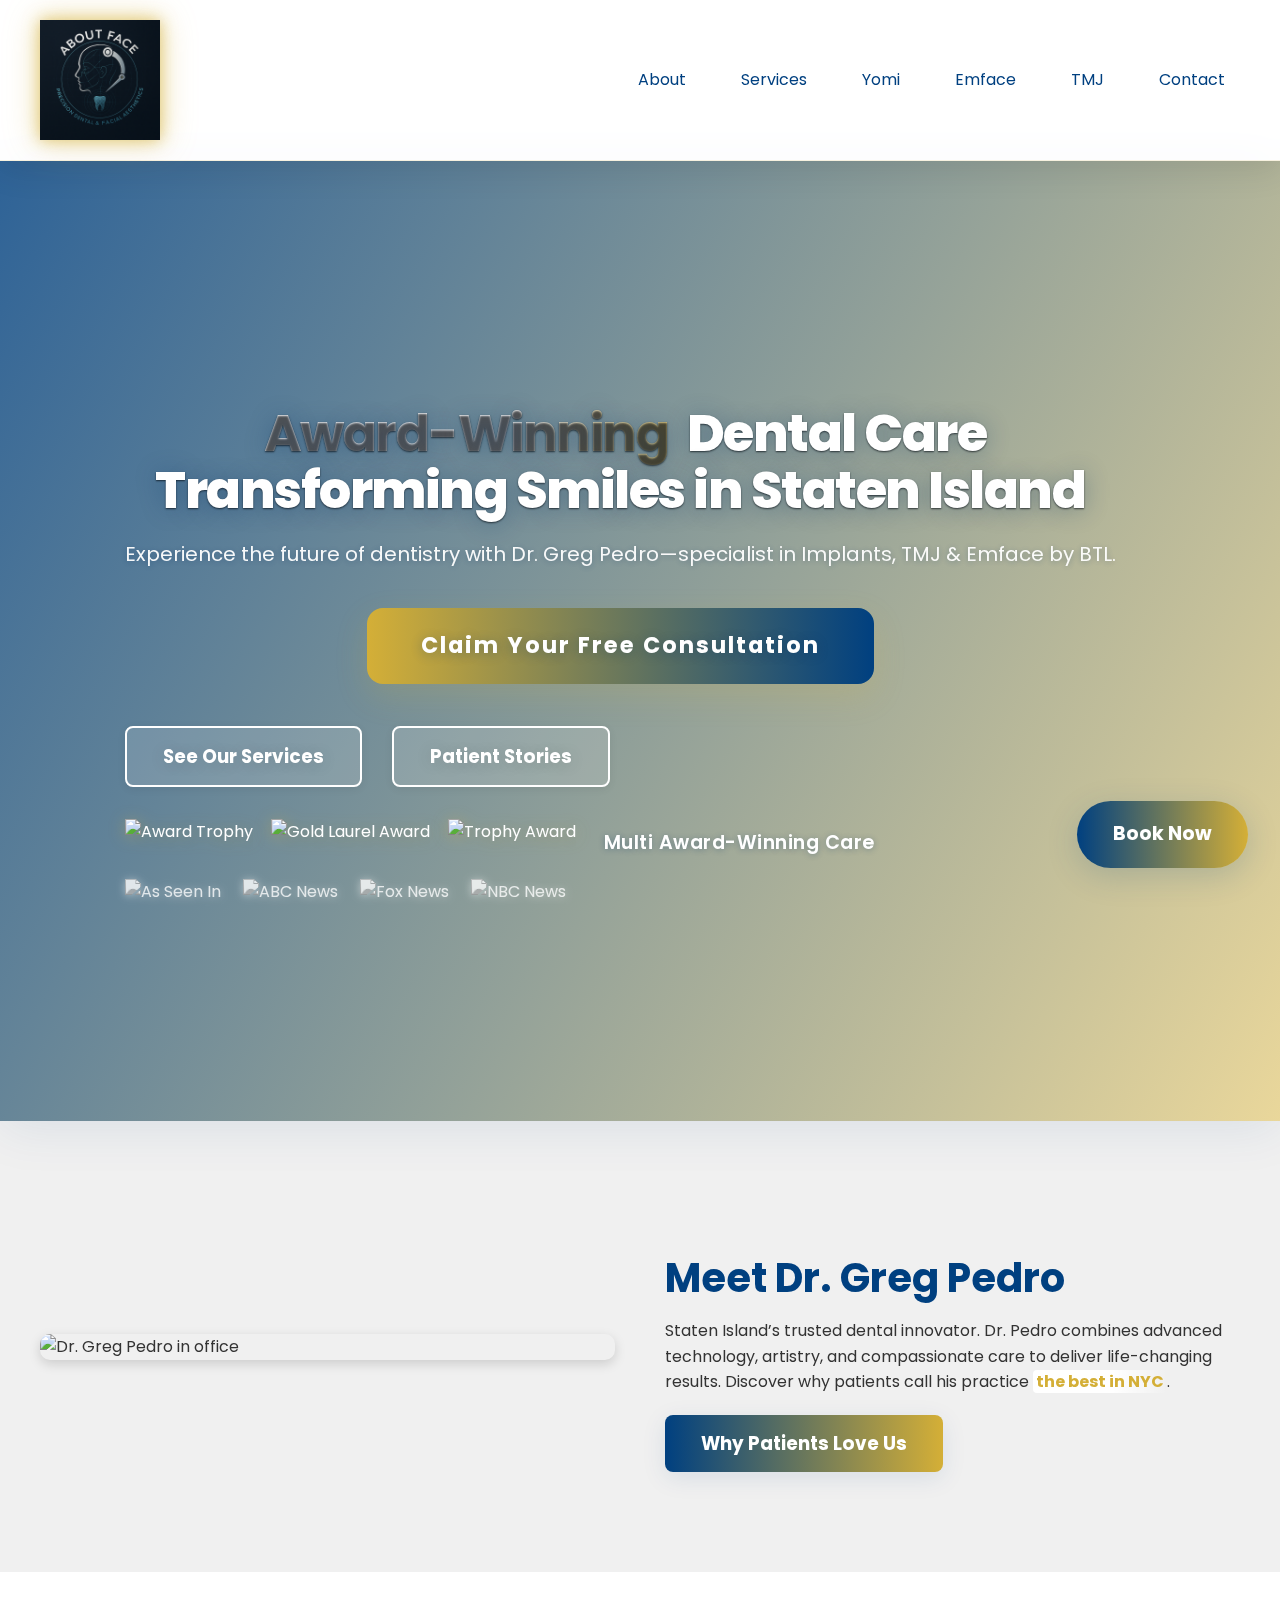
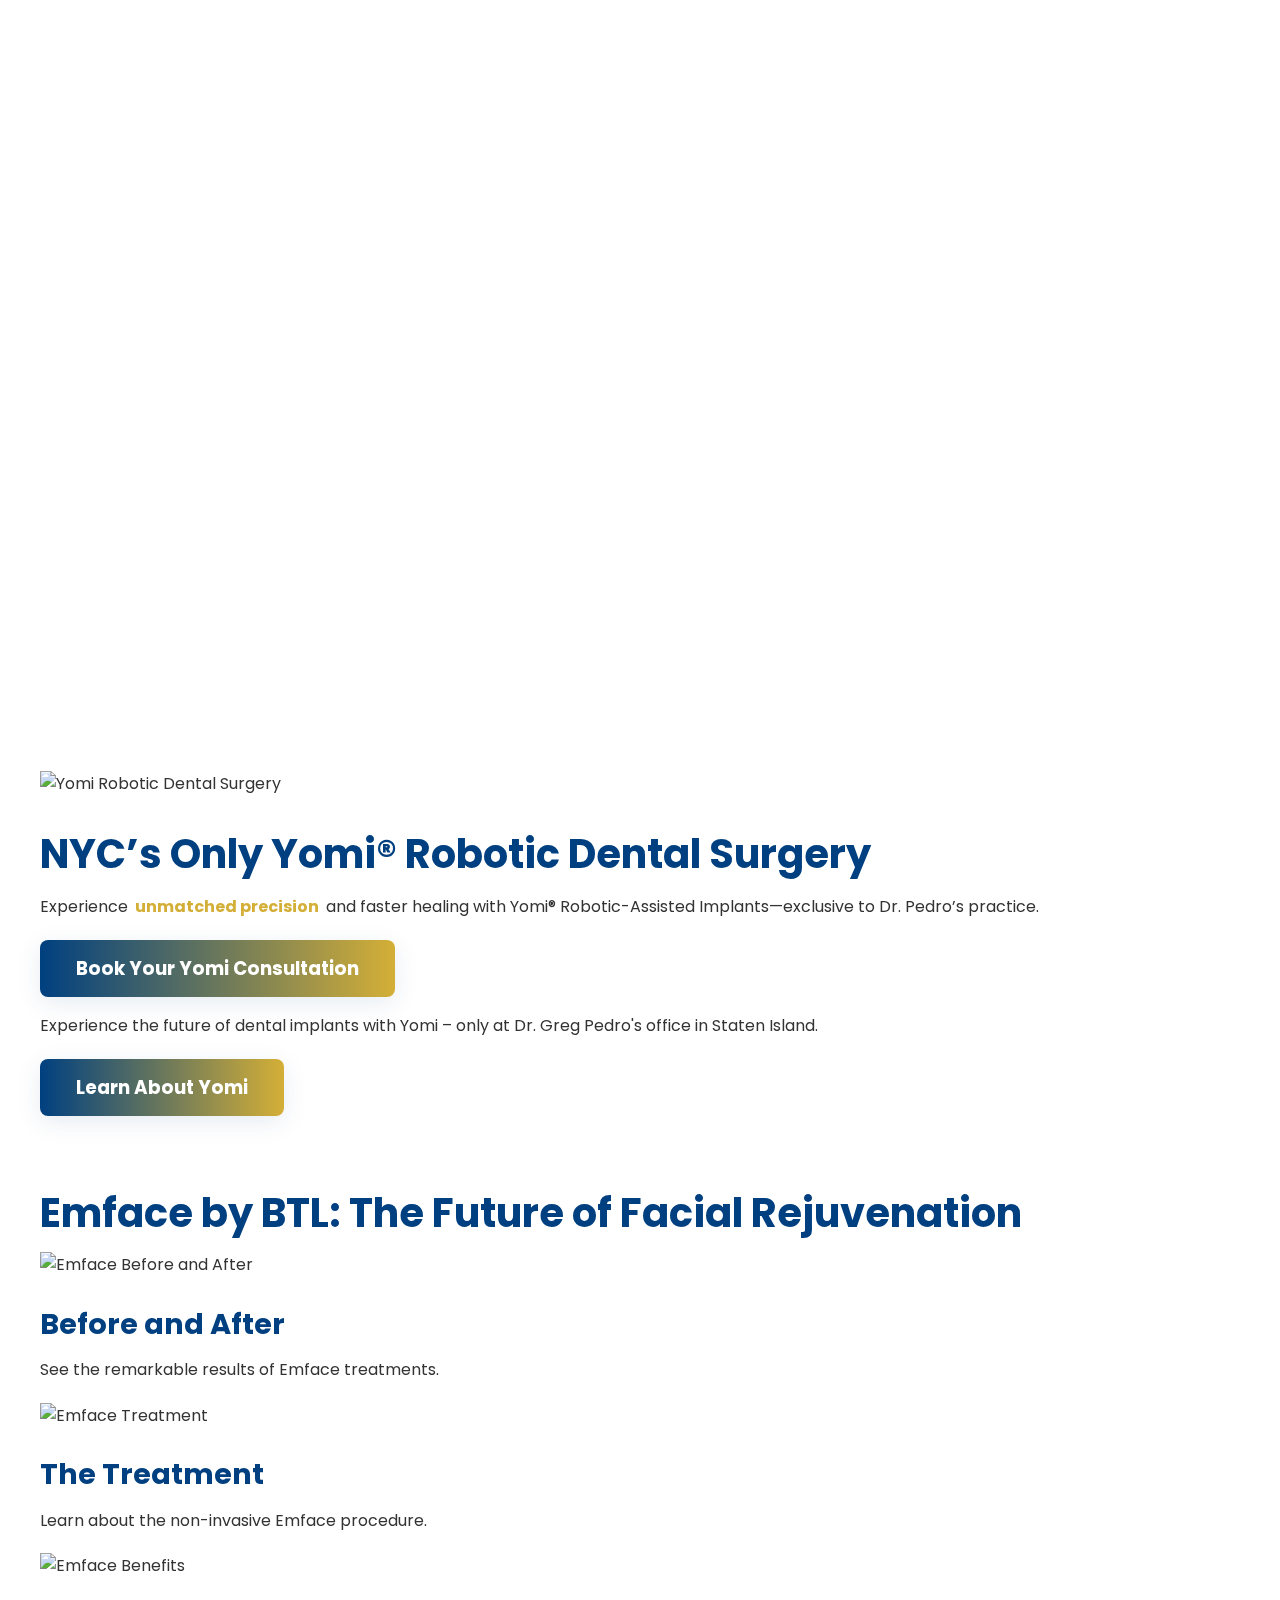
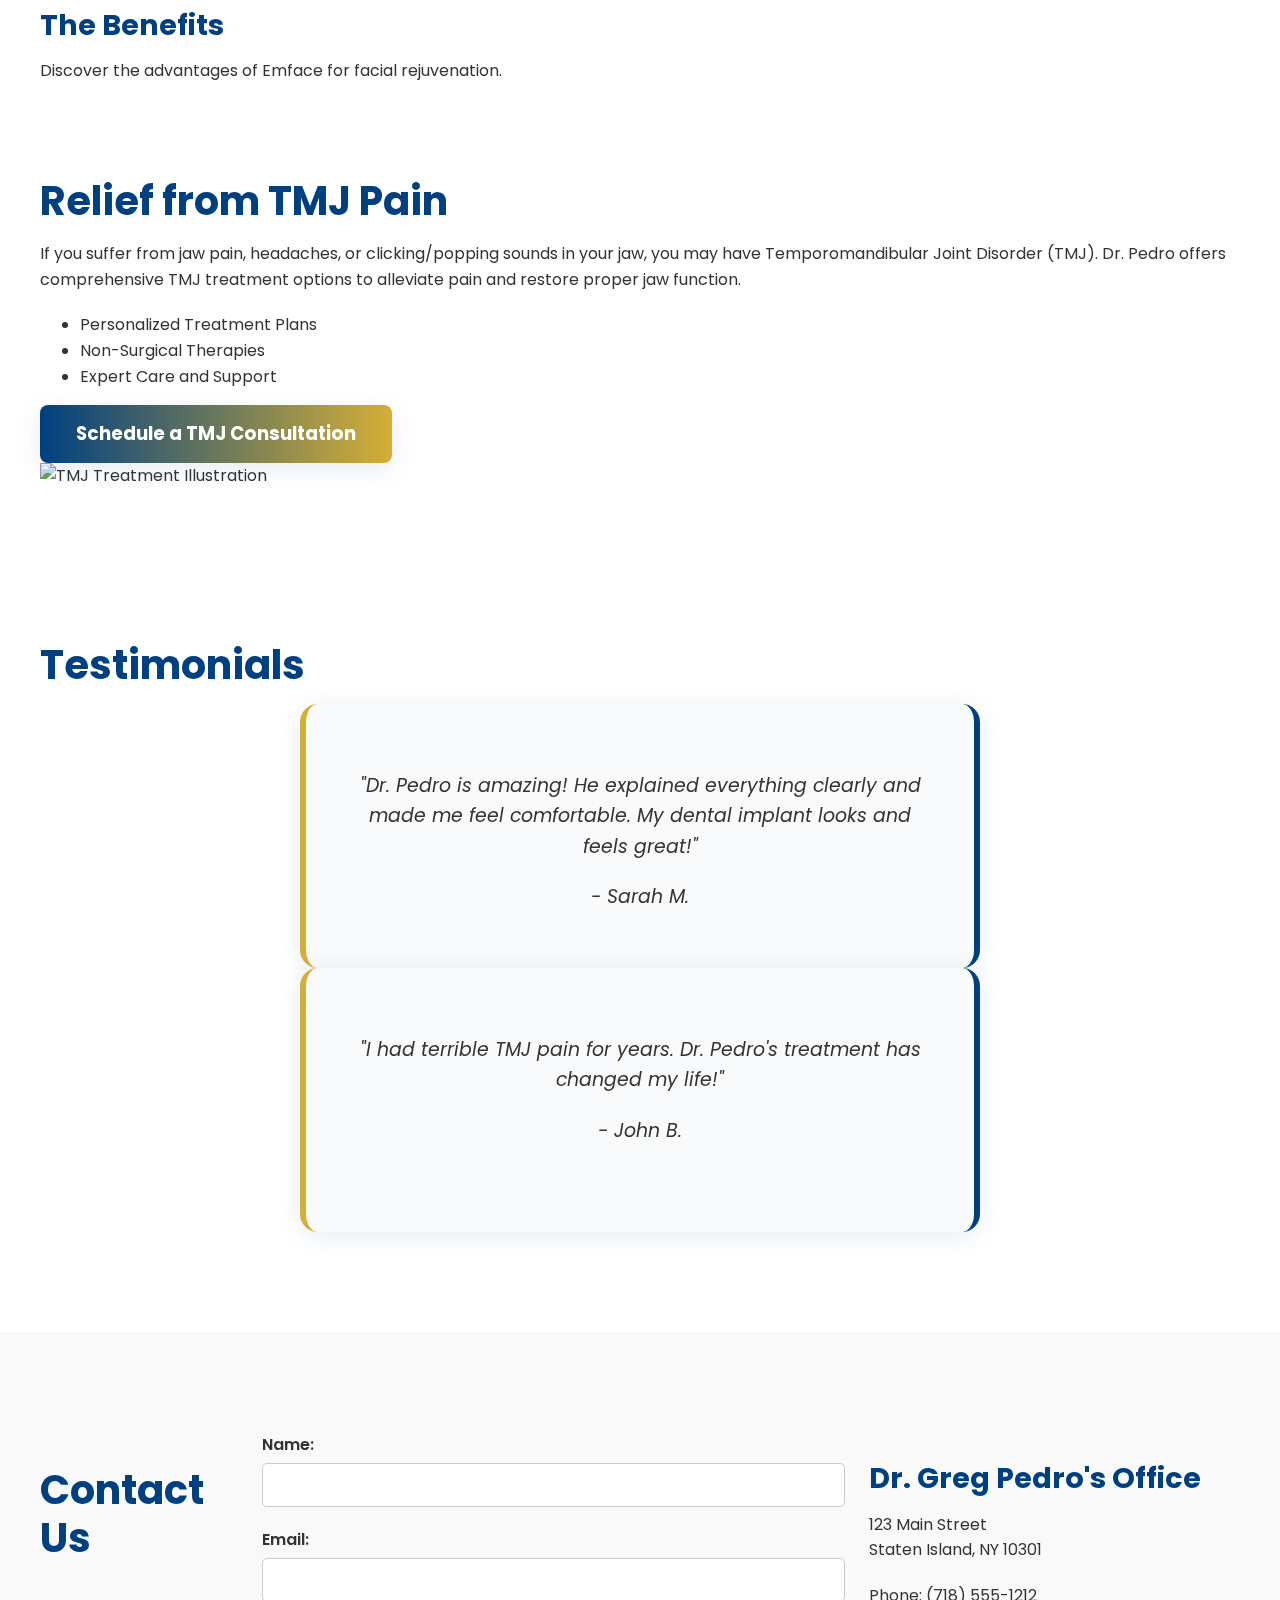
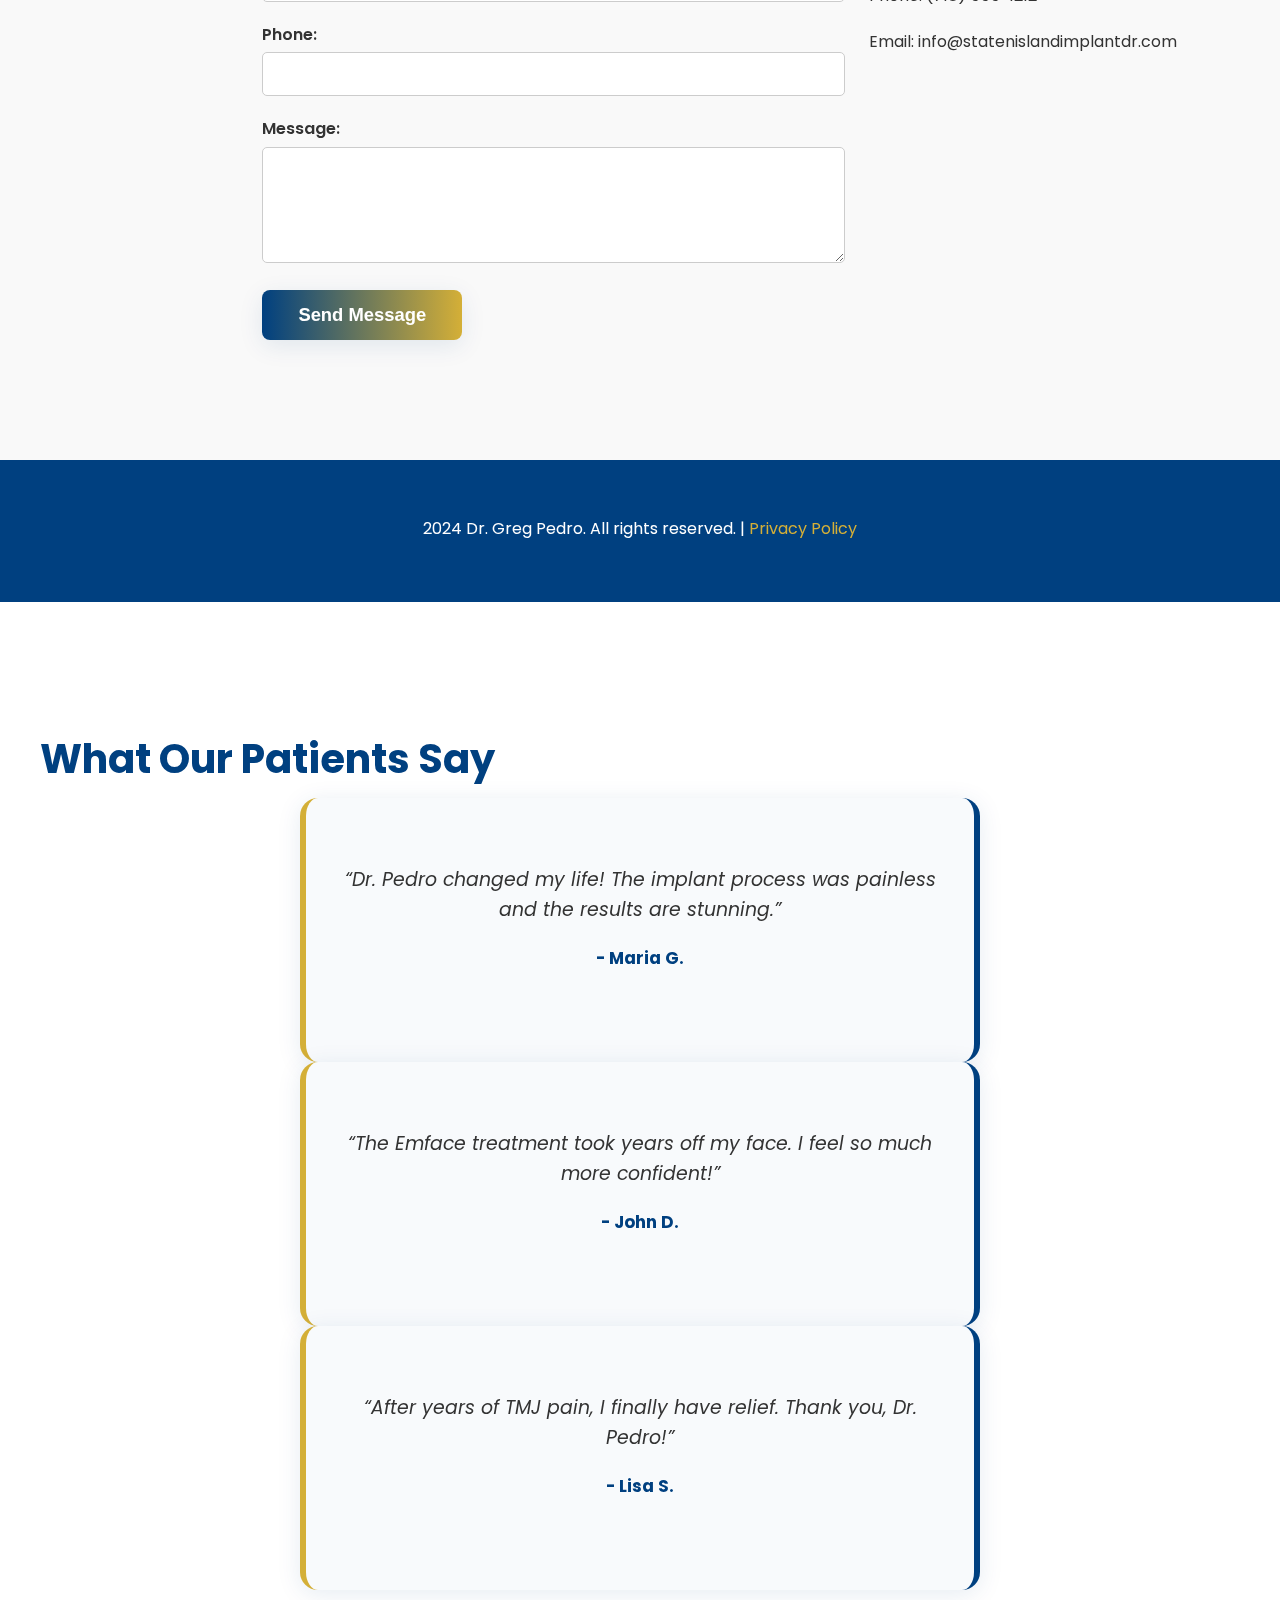
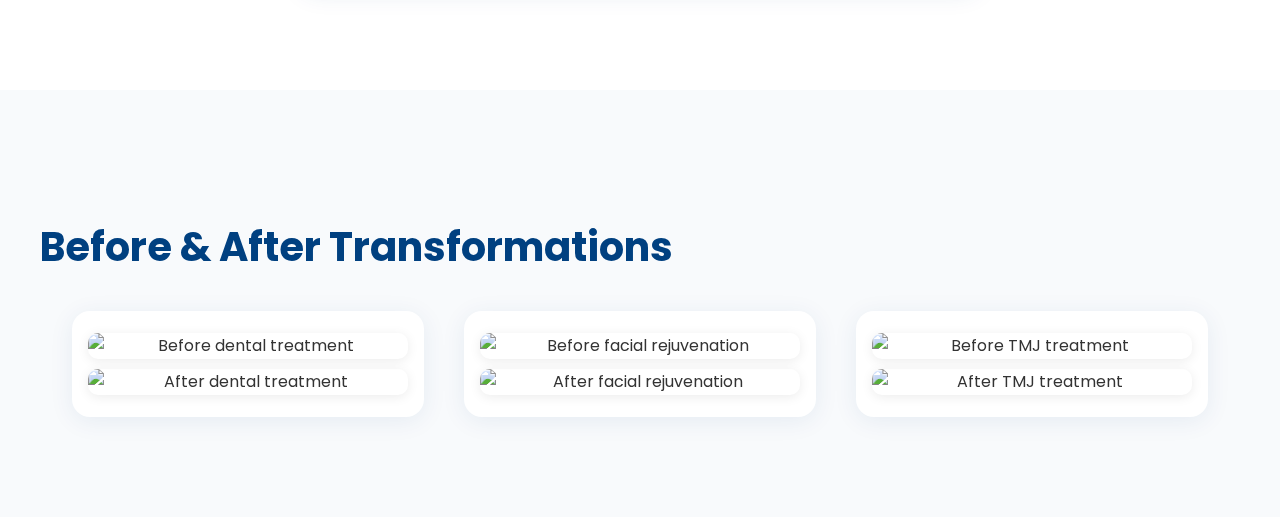
==== commit ba0cc7c2: "header image" ====
--- a/index.html
+++ b/index.html
@@ -25,9 +25,11 @@
 
     <header class="glass-nav">
         <div class="container">
-            <a href="/" class="logo gold-glow">
-                <img src="img/logo.png" alt="Dr. Greg Pedro Logo" width="150">
-            </a>
+            <a href="/" class="logo gold-glow classy-logo">
+    <span class="logo-bg">
+        <img src="img/logo.png" alt="Dr. Greg Pedro Logo" width="120" height="120">
+    </span>
+</a>
             <nav>
                 <ul>
                     <li><a href="#about">About</a></li>
--- a/css/style.css
+++ b/css/style.css
@@ -418,6 +418,16 @@
     width: 100%;
 }
 
+.section-reveal {
+    opacity: 0;
+    transform: translateY(40px);
+    transition: opacity 0.7s cubic-bezier(.61,.01,.49,1.03), transform 0.7s cubic-bezier(.61,.01,.49,1.03);
+}
+.section-reveal.visible {
+    opacity: 1;
+    transform: none;
+}
+
 /* Hero Video */
 .hero-video {
     position: absolute;
@@ -501,12 +511,48 @@
     padding: 80px 0;
 }
 
-#services .services-grid {
-    display: flex;
-    gap: 40px;
+#services .luxury-services-grid {
+    display: flex;
+    gap: 36px;
     justify-content: center;
-    margin-top: 40px;
-    flex-wrap: wrap;
+    margin-top: 36px;
+    margin-bottom: 18px;
+}
+@media (max-width: 900px) {
+    .luxury-services-grid {
+        flex-direction: column;
+        gap: 28px;
+        align-items: center;
+    }
+}
+
+#services .luxury-card {
+    background: #fff;
+    border-radius: 22px;
+    box-shadow: 0 6px 32px rgba(0,64,128,0.11);
+    border: 2.5px solid #d4af37;
+    padding: 46px 34px 38px 34px;
+    flex: 1 1 0;
+    text-align: center;
+    transition: box-shadow 0.25s, transform 0.22s, border-color 0.22s;
+    margin-bottom: 10px;
+    position: relative;
+    overflow: hidden;
+}
+.luxury-card:hover {
+    box-shadow: 0 16px 48px rgba(212,175,55,0.14), 0 2px 16px rgba(0,64,128,0.11);
+    transform: translateY(-8px) scale(1.025);
+    border-color: #bfa14b;
+}
+.luxury-icon {
+    height: 62px;
+    margin-bottom: 22px;
+    filter: drop-shadow(0 2px 10px #d4af3755);
+    transition: filter 0.25s, transform 0.22s;
+}
+.luxury-card:hover .luxury-icon {
+    filter: drop-shadow(0 4px 16px #d4af37cc);
+    transform: scale(1.09) rotate(-2deg);
 }
 
 #services .service-card {
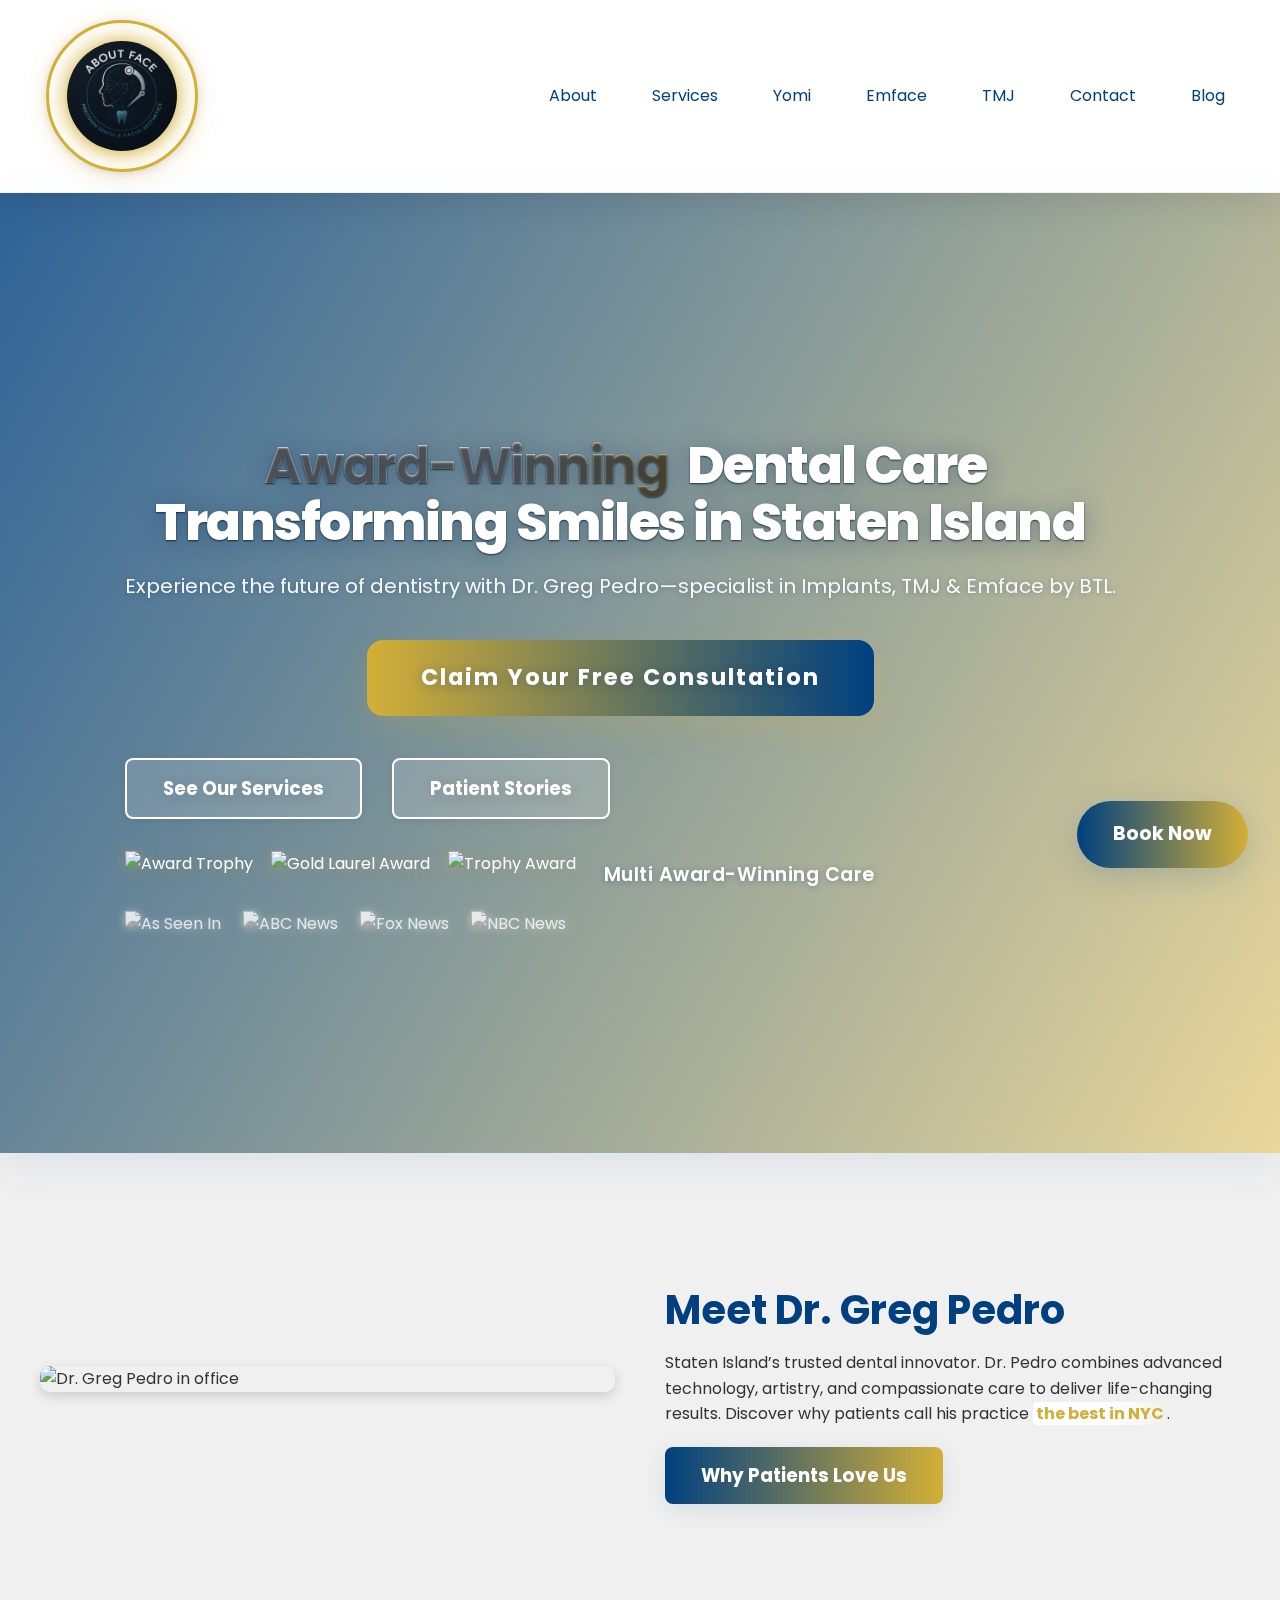
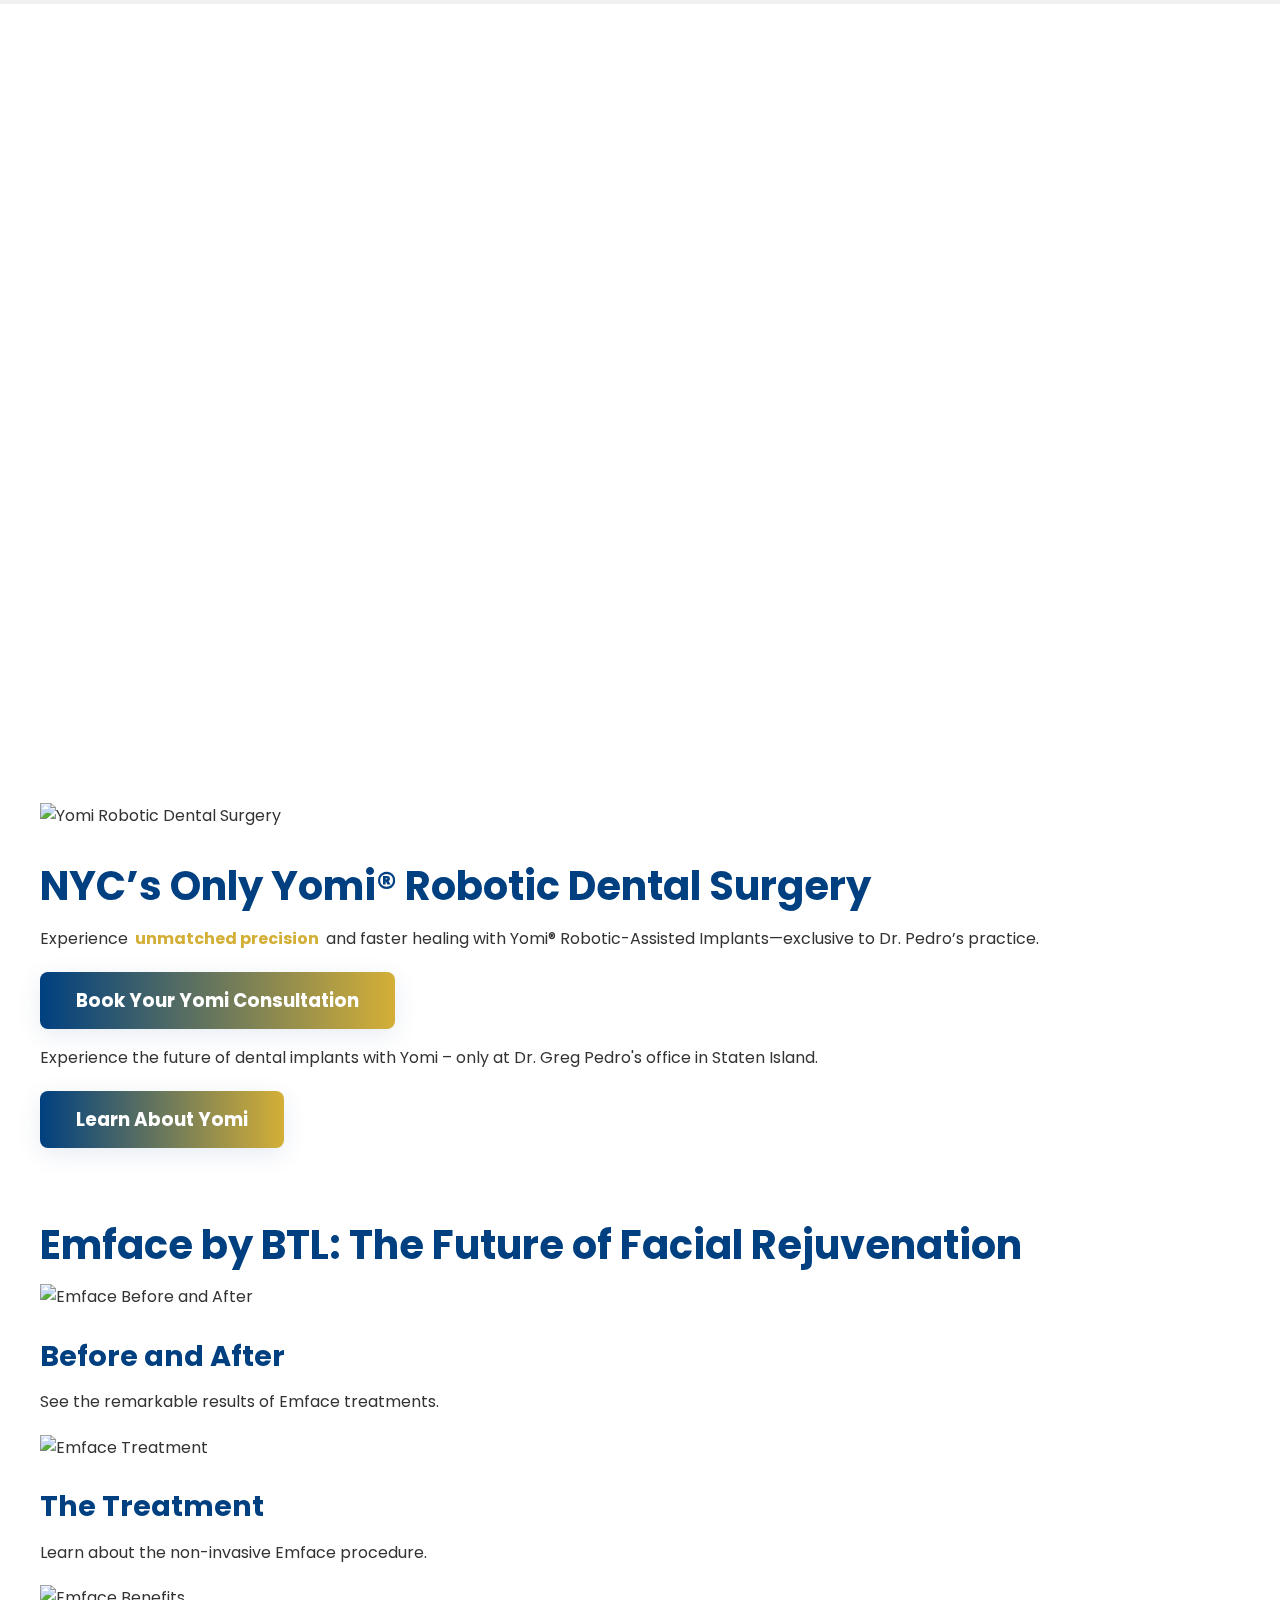
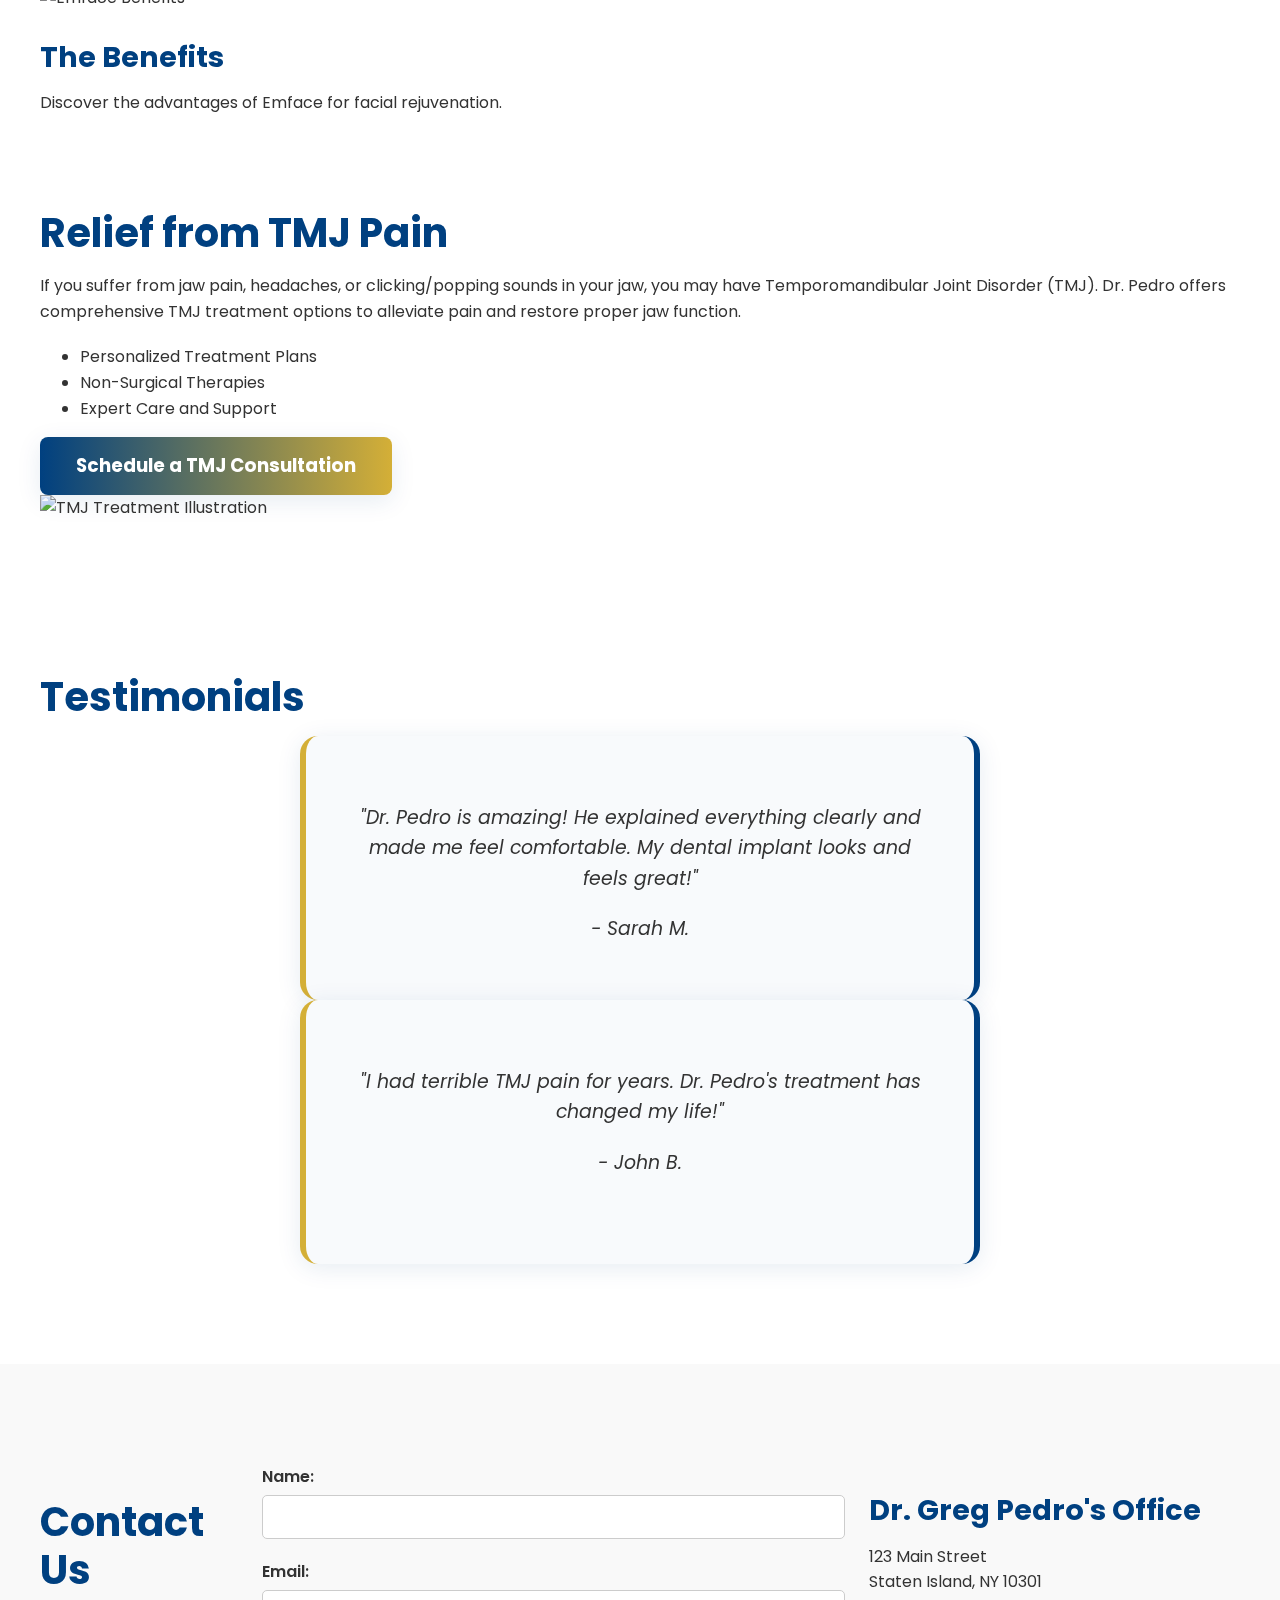
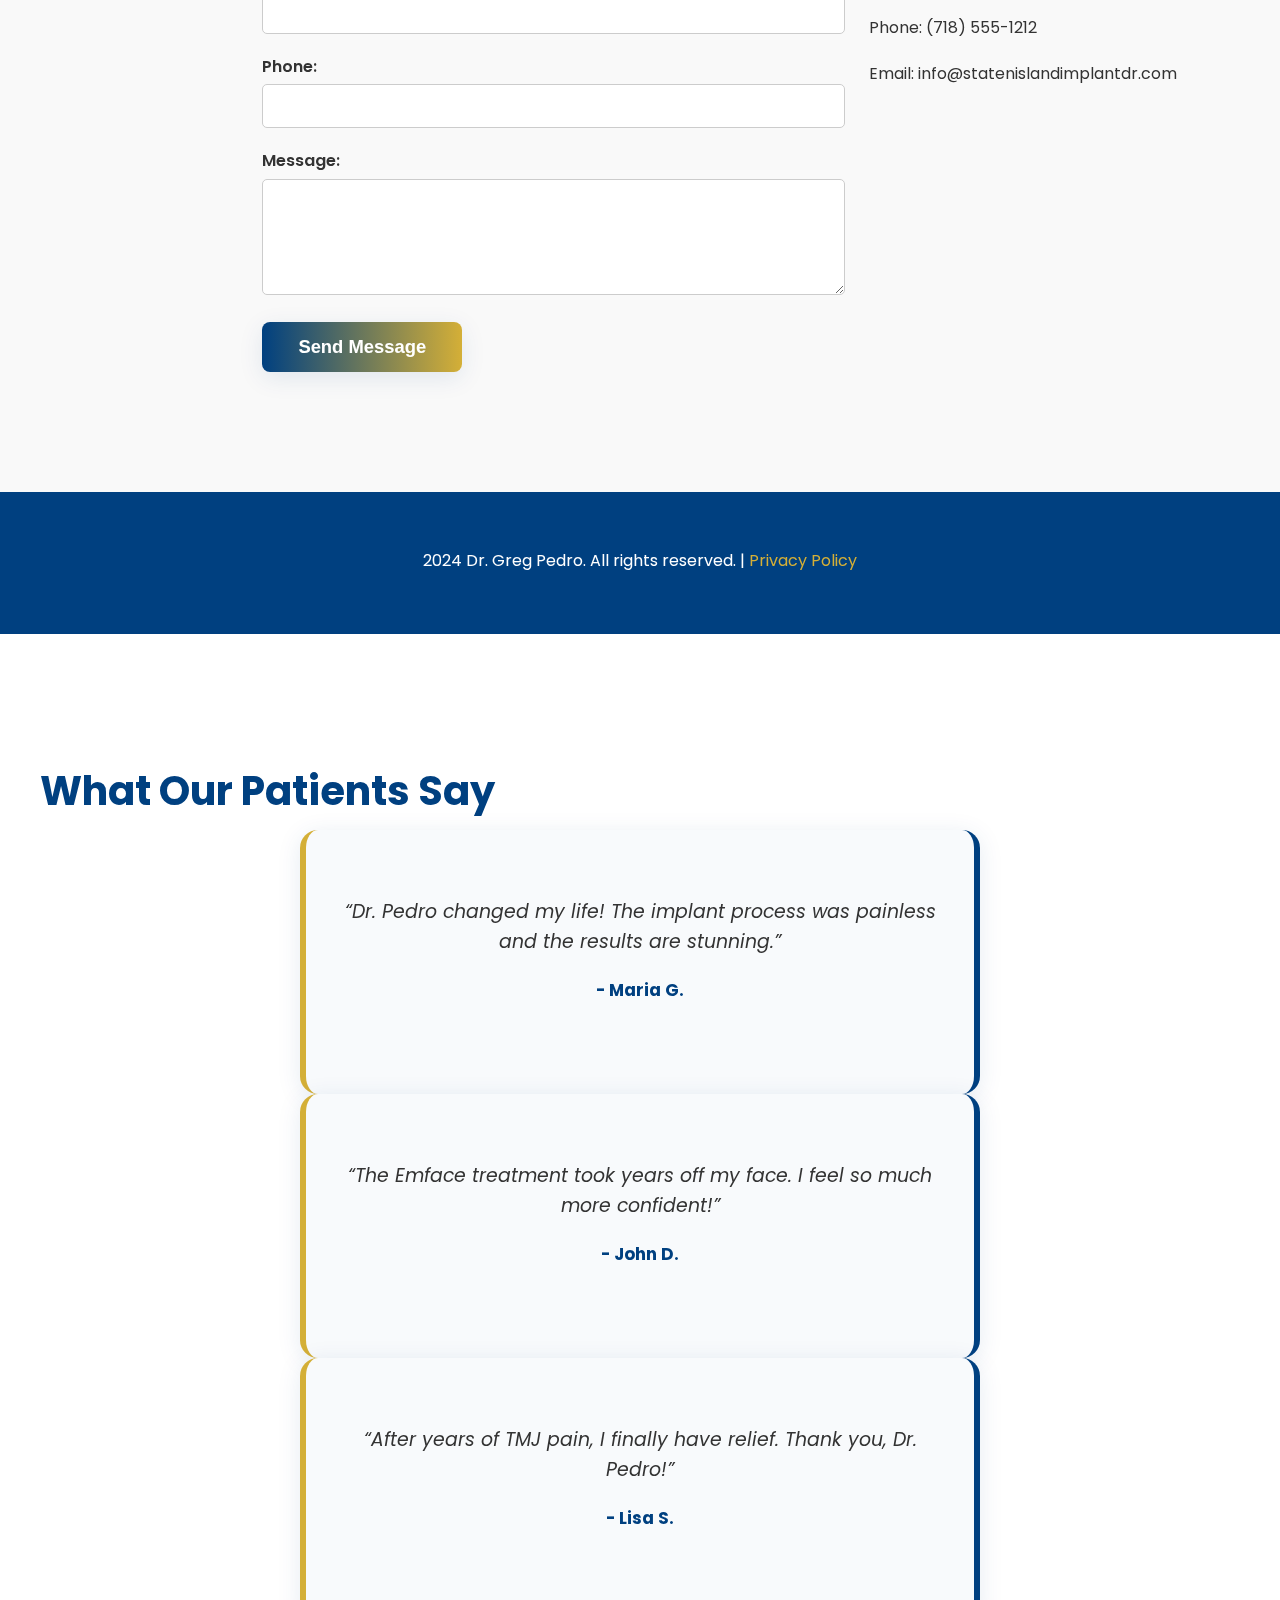
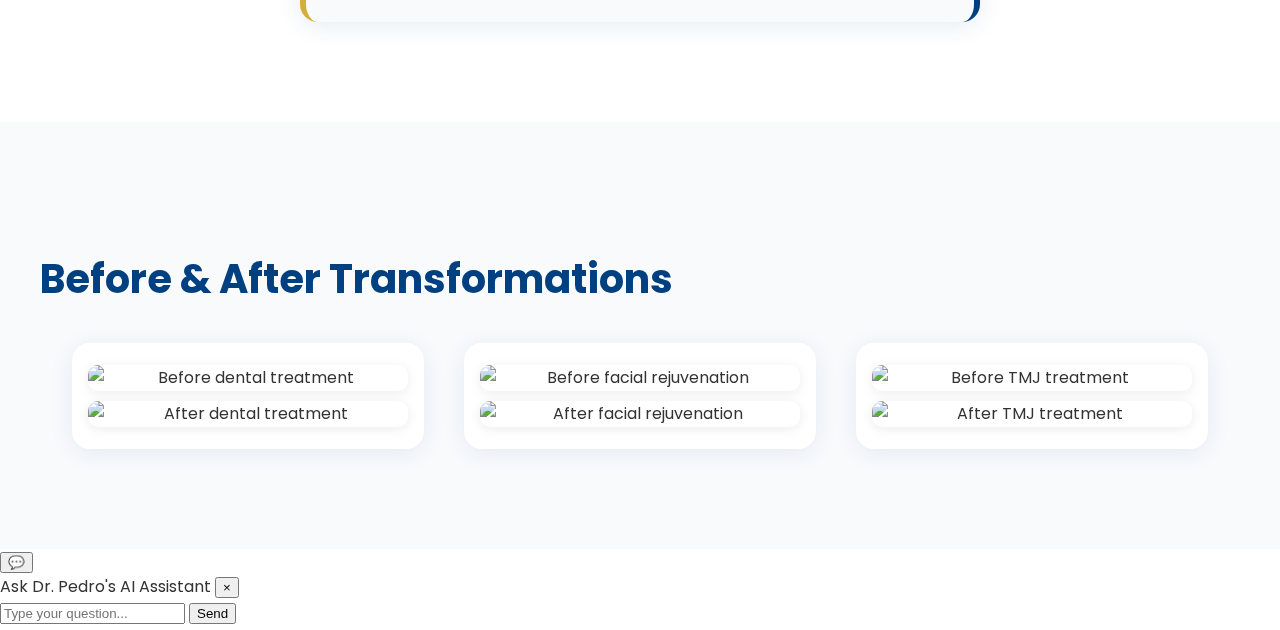
==== commit c8a62bc7: "blog" ====
--- a/index.html
+++ b/index.html
@@ -38,6 +38,7 @@
                     <li><a href="#emface">Emface</a></li>
                     <li><a href="#tmj">TMJ</a></li>
                     <li><a href="#contact">Contact</a></li>
+                    <li><a href="blog.html">Blog</a></li>
                 </ul>
             </nav>
             <button class="hamburger">
@@ -288,5 +289,20 @@
     </section>
 
     <script src="js/script.js"></script>
+    <!-- Chatbot Widget -->
+    <div id="chatbot-widget" class="chatbot-widget">
+        <button id="chatbot-toggle" class="chatbot-toggle" aria-label="Open chat">
+            <span>💬</span>
+        </button>
+        <div id="chatbot-window" class="chatbot-window">
+            <div class="chatbot-header">Ask Dr. Pedro's AI Assistant <button id="chatbot-close">×</button></div>
+            <div class="chatbot-messages" id="chatbot-messages"></div>
+            <form id="chatbot-form" class="chatbot-form">
+                <input type="text" id="chatbot-input" placeholder="Type your question..." autocomplete="off" required />
+                <button type="submit">Send</button>
+            </form>
+        </div>
+    </div>
+    <script src="js/chatbot.js"></script>
 </body>
 </html>--- a/css/style.css
+++ b/css/style.css
@@ -156,6 +156,37 @@
     color: var(--secondary-color);
 }
 
+.classy-logo {
+    display: flex;
+    align-items: center;
+    padding: 0 6px;
+}
+.logo-bg {
+    display: inline-flex;
+    align-items: center;
+    justify-content: center;
+    background: rgba(255,255,255,0.75);
+    border-radius: 50%;
+    border: 3.5px solid #d4af37;
+    box-shadow: 0 4px 24px #d4af3733, 0 1.5px 8px #00336622;
+    padding: 8px;
+    width: 130px;
+    height: 130px;
+    transition: box-shadow 0.2s, border-color 0.22s;
+    position: relative;
+}
+.logo-bg img {
+    width: 110px;
+    height: 110px;
+    border-radius: 50%;
+    object-fit: cover;
+    background: #fff;
+    box-shadow: 0 2px 12px #d4af3755;
+}
+.logo-bg:hover {
+    box-shadow: 0 8px 32px #d4af3766, 0 2px 12px #00336633;
+    border-color: #ffd700;
+}
 .gold-glow img {
     filter: drop-shadow(0 0 8px #d4af37aa) drop-shadow(0 0 16px #d4af3755);
     animation: goldPulse 2.5s infinite alternate;
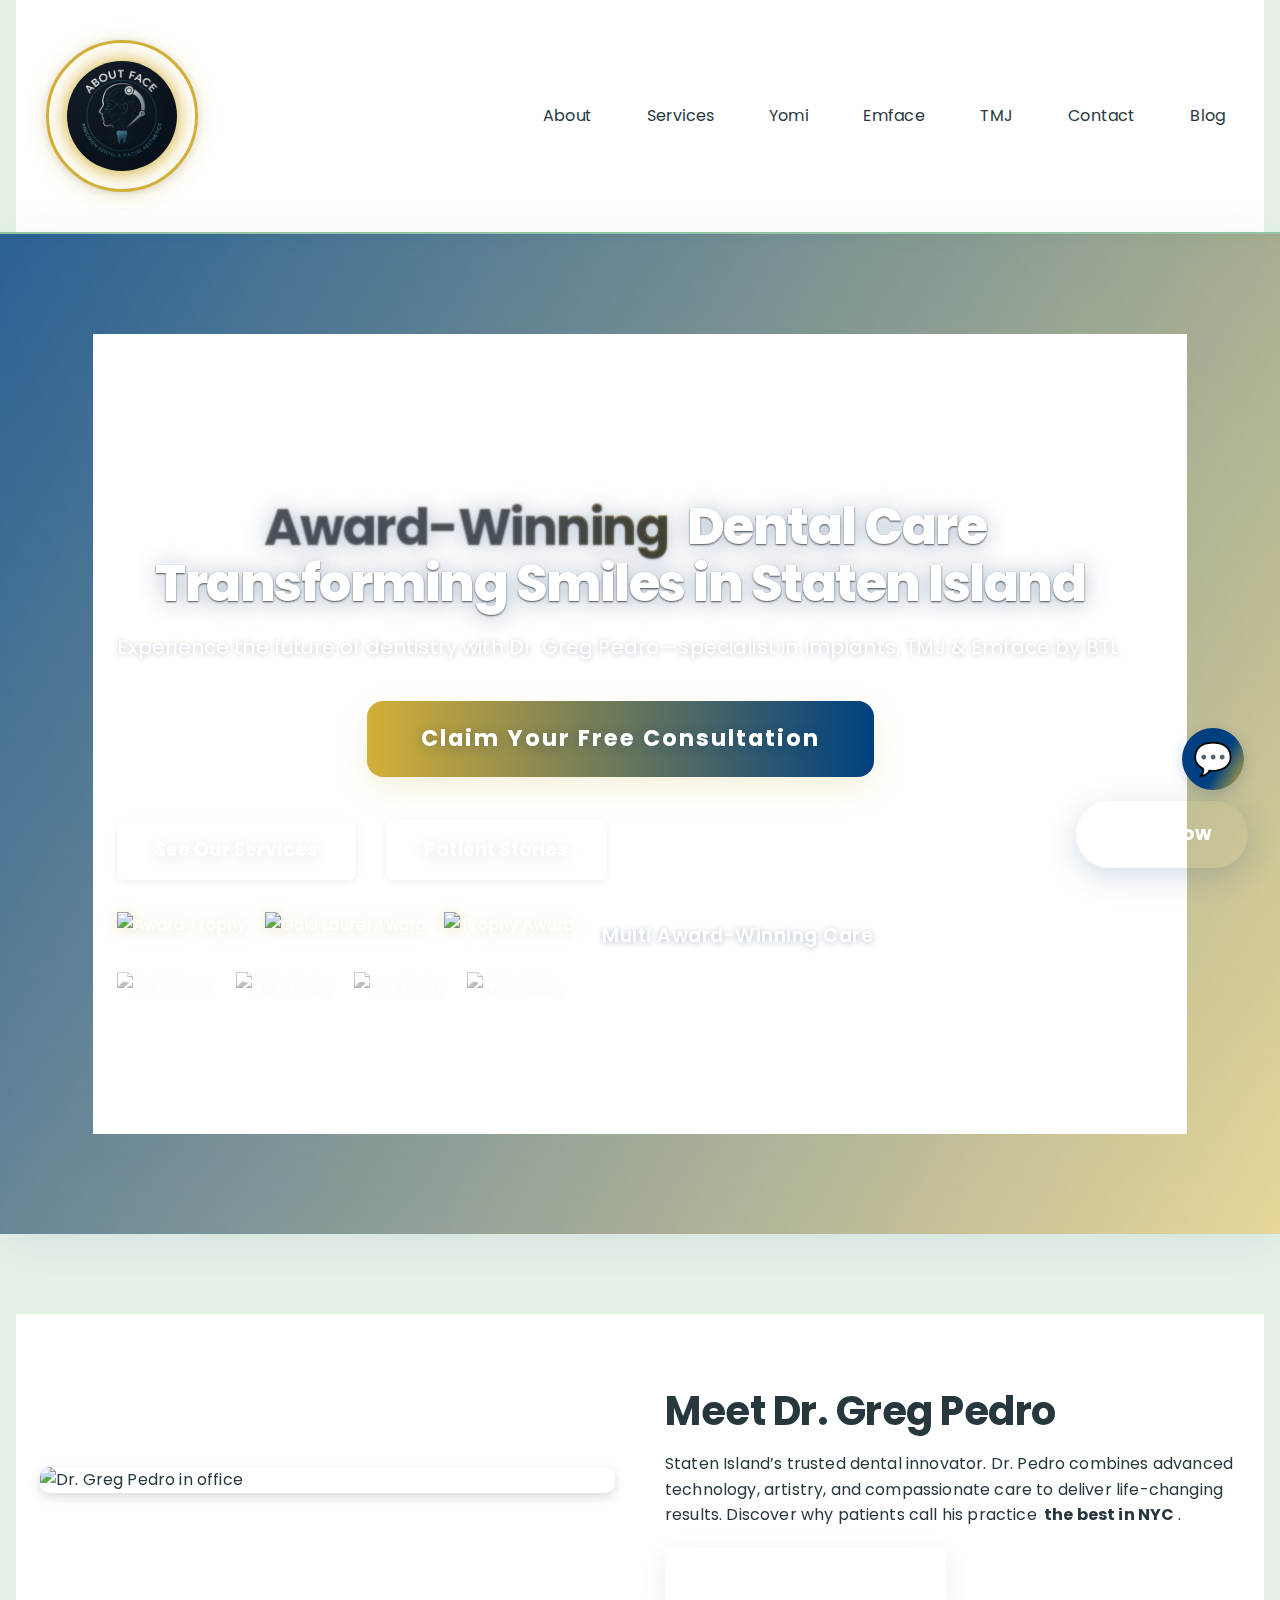
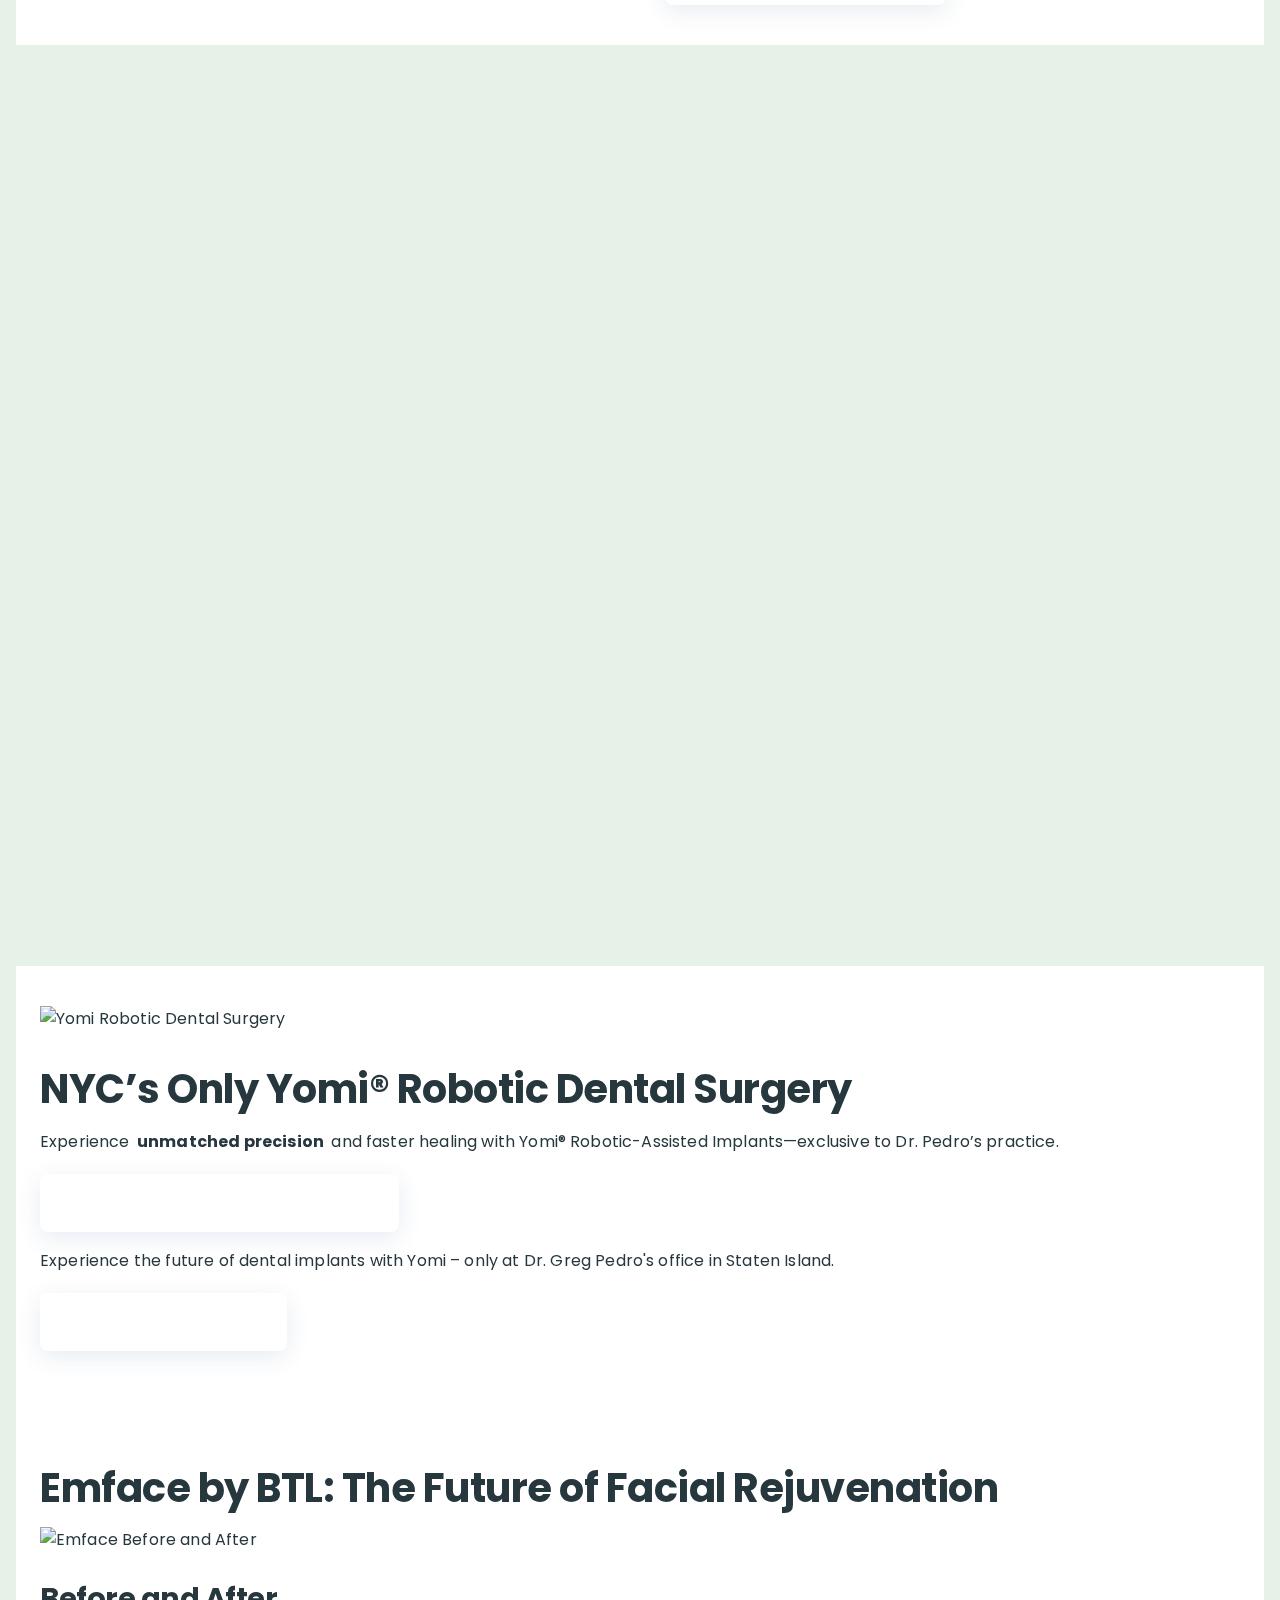
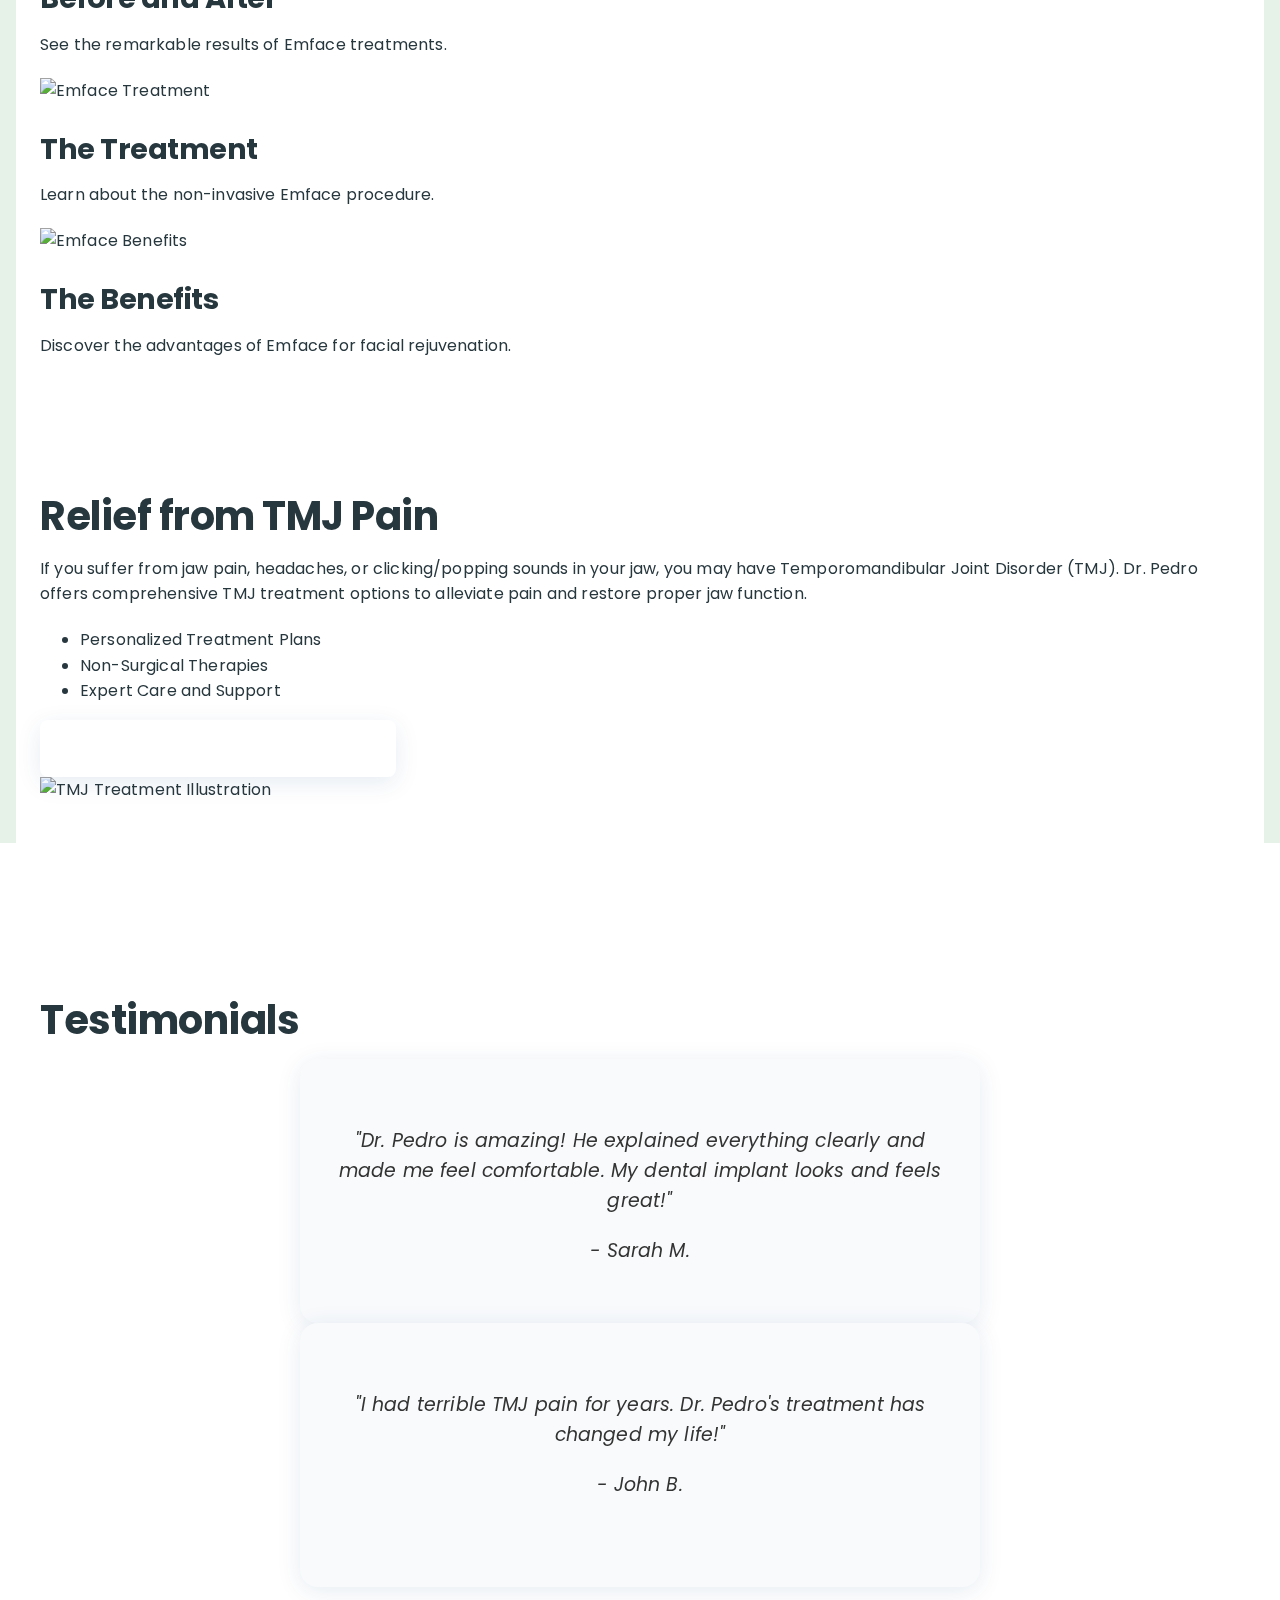
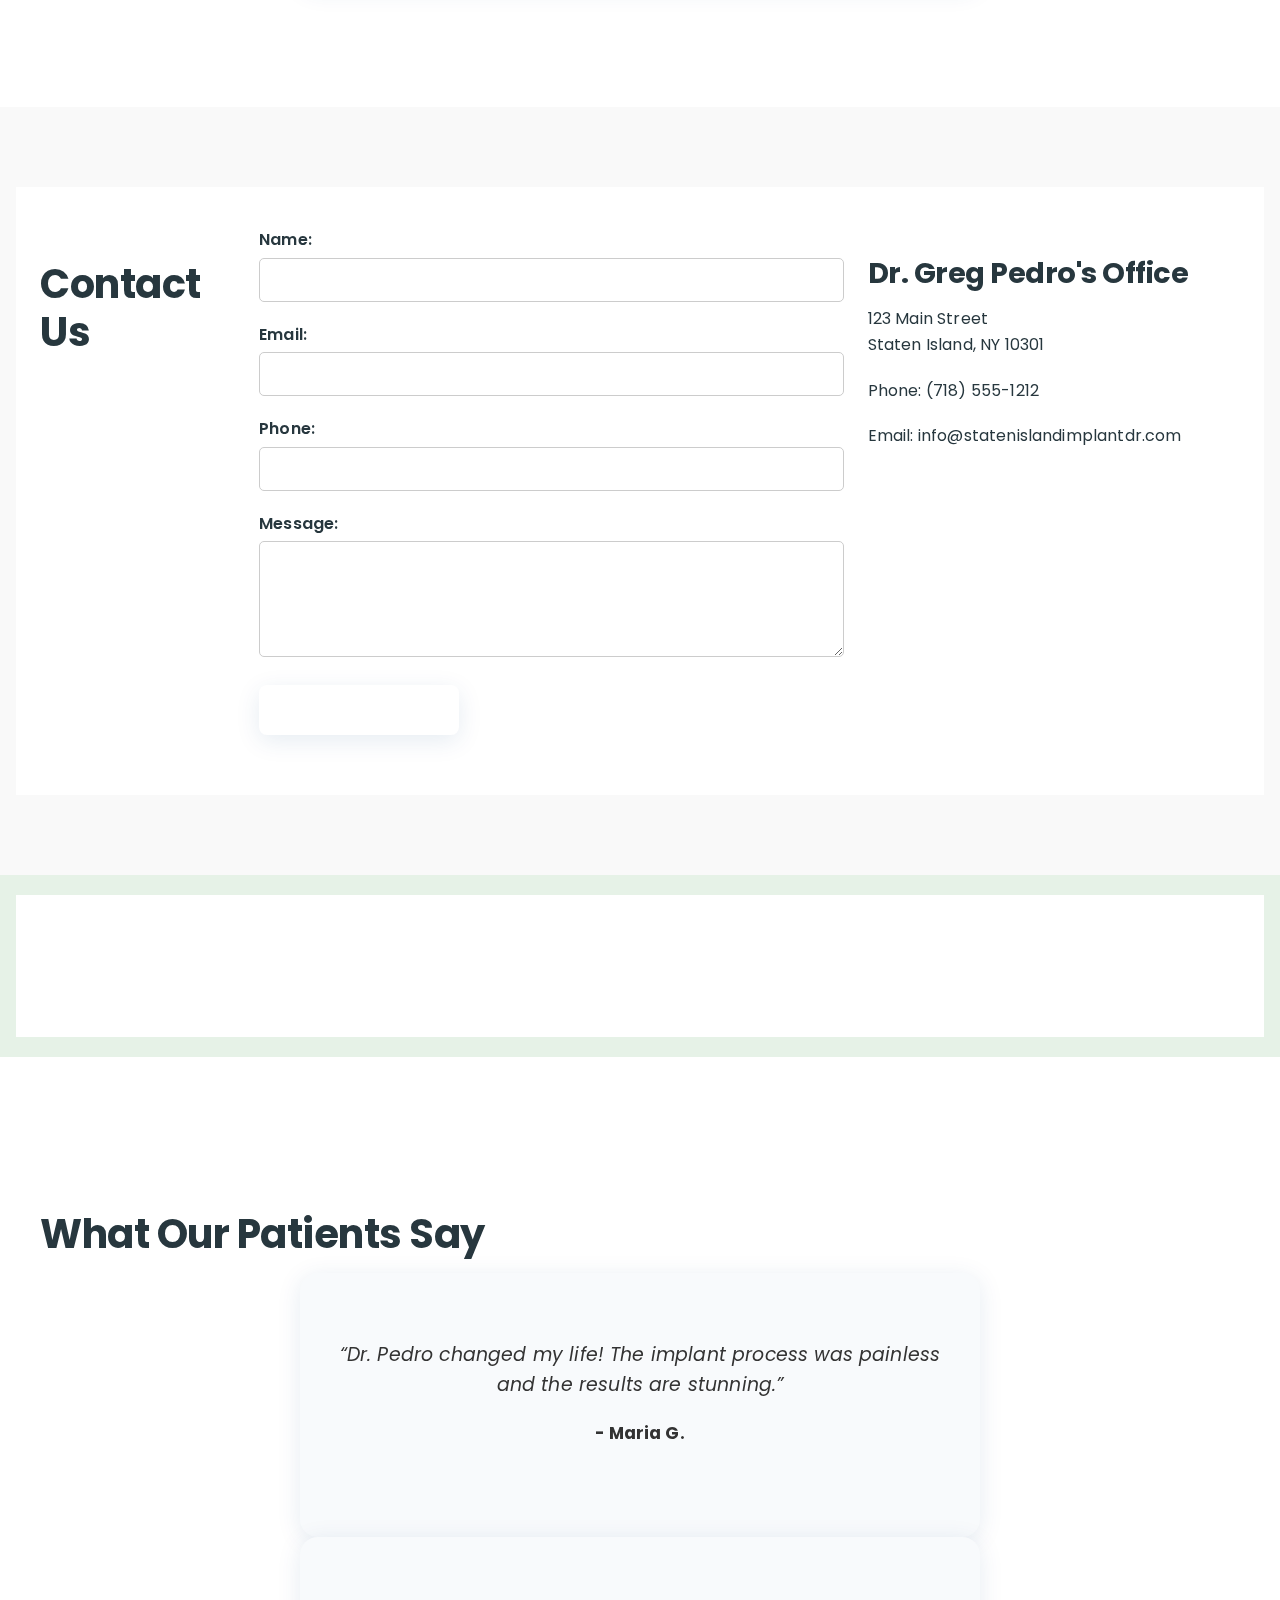
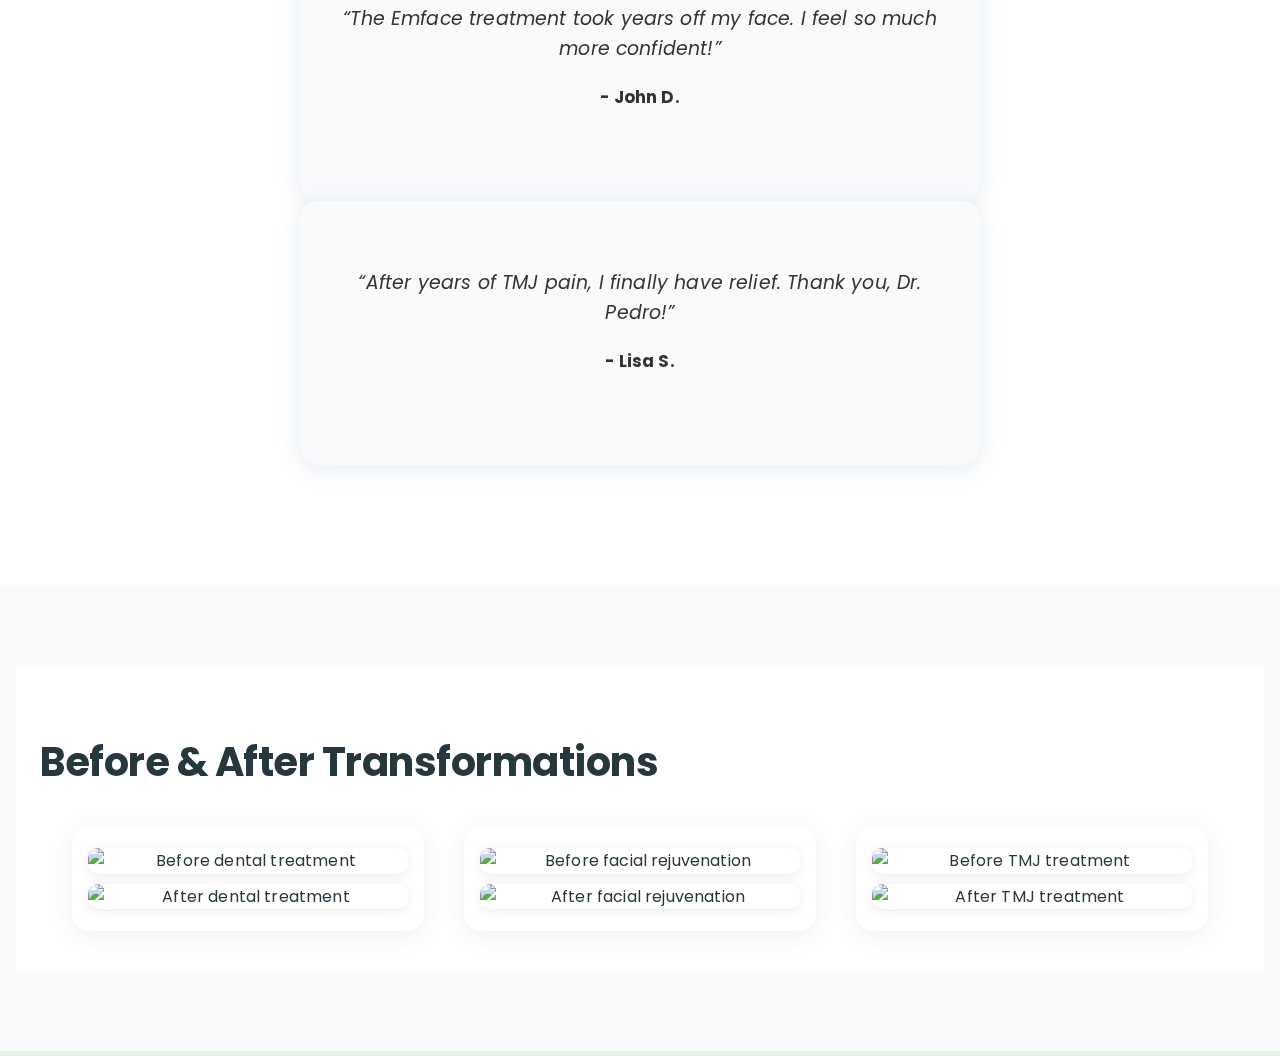
==== commit 84eb0355: "images" ====
--- a/index.html
+++ b/index.html
@@ -50,8 +50,8 @@
     </header>
 
     <section id="hero" class="award-hero luxury-hero">
-        <video id="heroVideo" class="hero-video" autoplay muted loop playsinline poster="img/hero-image.jpg">
-            <source src="https://cdn.pixabay.com/video/2023/03/02/156663-810370191_large.mp4" type="video/mp4">
+        <video id="heroVideo" class="hero-video" autoplay muted loop playsinline poster="https://images.unsplash.com/photo-1515378791036-0648a3ef77b2?auto=format&fit=crop&w=1200&q=80">
+            <source src="https://videos.pexels.com/video-files/3195399/3195399-hd_1920_1080_25fps.mp4" type="video/mp4">
         </video>
         <div class="hero-bg-overlay"></div>
         <div class="container hero-flex">
--- a/css/style.css
+++ b/css/style.css
@@ -1,35 +1,51 @@
 /* General Styles */
 :root {
-    --primary-color: #004080; /* Deep Blue */
-    --secondary-color: #D4AF37; /* Gold */
-    --accent-color: #f0f0f0; /* Light Gray */
-    --cta-gradient: linear-gradient(90deg, #004080 0%, #D4AF37 100%);
-    --text-color: #333;
+    --green-1: #e6f2e7; /* lightest */
+    --green-2: #97c8a5;
+    --green-3: #5d9287;
+    --green-4: #345c60;
+    --green-5: #27373e; /* darkest */
+    --pop: #ffd700; /* gold pop, can swap to #ff6f4d for coral */
+    --primary-bg: #e6f2e7;
+    --section-bg: #fff;
+    --card-bg: #fff;
+    --accent: var(--pop);
+    --primary-text: #27373e;
+    --secondary-text: #345c60;
+    --nav-bg: #f8faf8cc;
+    --nav-glass: rgba(230,242,231,0.7);
     --heading-font: 'Poppins', sans-serif;
     --body-font: 'Poppins', sans-serif;
 }
 
+
 body {
+    background: var(--primary-bg);
+    color: var(--primary-text);
     font-family: var(--body-font);
     margin: 0;
+    padding: 0;
+    letter-spacing: 0.01em;
     line-height: 1.6;
-    color: var(--text-color);
-    background-color: #fff;
     overflow-x: hidden; /* Prevent horizontal scroll */
 }
+
 
 .container {
     max-width: 1200px;
     margin: 0 auto;
-    padding: 20px;
+    padding: 40px 24px 40px 24px;
+    background: var(--section-bg);
 }
 
 h1, h2, h3 {
     font-family: var(--heading-font);
-    color: var(--primary-color);
+    color: var(--green-5);
     margin-bottom: 15px;
     line-height: 1.2;
-}
+    letter-spacing: -0.5px;
+}
+
 
 h1 {
     font-size: 3.5rem;
@@ -125,6 +141,11 @@
 
 /* Header */
 .glass-nav {
+    background: var(--nav-glass);
+    backdrop-filter: blur(14px) saturate(1.2);
+    border-bottom: 2px solid var(--green-2);
+    box-shadow: 0 2px 16px #5d928733;
+}
     background: rgba(255,255,255,0.5);
     backdrop-filter: blur(12px) saturate(1.3);
     box-shadow: 0 8px 32px rgba(0,0,0,0.10);
@@ -484,6 +505,198 @@
     position: absolute;
 }
 
+/* Blog luxury cards */
+.blog-list {
+    display: flex;
+    flex-direction: column;
+    gap: 36px;
+    margin: 36px 0 48px 0;
+}
+.blog-card {
+    background: var(--card-bg);
+    border-radius: 18px;
+    box-shadow: 0 4px 18px var(--green-3, #5d9287, 0.13);
+    border: 2.5px solid var(--accent);
+    padding: 32px 28px;
+    transition: box-shadow 0.2s, border-color 0.2s;
+}
+.blog-card:hover {
+    box-shadow: 0 8px 32px var(--accent, #ffd70055);
+    border-color: var(--pop);
+}
+    background: #fff;
+    border-radius: 18px;
+    box-shadow: 0 4px 18px #00336622;
+    border: 2.5px solid #d4af37;
+    padding: 32px 28px;
+    transition: box-shadow 0.2s, border-color 0.2s;
+}
+.blog-card:hover {
+    box-shadow: 0 8px 32px #d4af3755;
+    border-color: #bfa14b;
+}
+.blog-card h2 {
+    font-size: 2rem;
+    margin-bottom: 8px;
+}
+.blog-meta {
+    font-size: 1rem;
+    color: #888;
+    margin-bottom: 10px;
+}
+
+/* Chatbot luxury widget */
+.chatbot-widget {
+    position: fixed;
+    bottom: 110px; /* moved up so it doesn't overlap Book Now */
+    right: 36px;
+    z-index: 10010;
+    font-family: var(--body-font);
+    pointer-events: auto;
+}
+
+/* Book Now button assumed class */
+.book-now-btn, .floating-cta {
+    position: fixed;
+    bottom: 30px;
+    right: 30px;
+    z-index: 10020;
+    /* Existing styles remain */
+}
+
+@media (max-width: 600px) {
+    .chatbot-widget {
+        bottom: 130px;
+        right: 10px;
+    }
+    .book-now-btn, .floating-cta {
+        bottom: 20px;
+        right: 10px;
+    }
+}
+
+.chatbot-toggle {
+    background: linear-gradient(120deg,#004080 60%,#d4af37 100%);
+    color: #fff;
+    border: none;
+    border-radius: 50%;
+    width: 62px;
+    height: 62px;
+    box-shadow: 0 4px 14px #00336633;
+    font-size: 2rem;
+    cursor: pointer;
+    display: flex;
+    align-items: center;
+    justify-content: center;
+    transition: box-shadow 0.2s, background 0.2s;
+}
+.chatbot-toggle:hover {
+    box-shadow: 0 8px 32px #d4af3755;
+    background: linear-gradient(120deg,#d4af37 0%,#004080 100%);
+}
+.chatbot-window {
+    display: none;
+    flex-direction: column;
+    width: 340px;
+    max-width: 94vw;
+    background: rgba(255,255,255,0.97);
+    border-radius: 18px;
+    box-shadow: 0 8px 32px #00336633, 0 2px 12px #d4af3722;
+    overflow: hidden;
+    position: absolute;
+    bottom: 70px;
+    right: 0;
+    border: 2px solid #d4af37;
+}
+.chatbot-header {
+    background: linear-gradient(90deg,#004080 0%,#d4af37 100%);
+    color: #fff;
+    font-weight: 600;
+    padding: 15px 16px;
+    display: flex;
+    align-items: center;
+    justify-content: space-between;
+    font-size: 1.1rem;
+}
+#chatbot-close {
+    background: none;
+    border: none;
+    color: #fff;
+    font-size: 1.4rem;
+    cursor: pointer;
+    margin-left: 16px;
+}
+.chatbot-messages {
+    height: 220px;
+    overflow-y: auto;
+    padding: 14px 16px;
+    background: #f9f9fc;
+    font-size: 1.05rem;
+    display: flex;
+    flex-direction: column;
+    gap: 10px;
+}
+.chatbot-message {
+    margin-bottom: 6px;
+    line-height: 1.5;
+    max-width: 90%;
+}
+.chatbot-message.user span {
+    background: linear-gradient(90deg,#004080 0%,#d4af37 100%);
+    color: #fff;
+    padding: 8px 14px;
+    border-radius: 16px 16px 4px 16px;
+    display: inline-block;
+    align-self: flex-end;
+}
+.chatbot-message.bot span {
+    background: #fff;
+    color: #333;
+    padding: 8px 14px;
+    border-radius: 16px 16px 16px 4px;
+    display: inline-block;
+    border: 1.5px solid #d4af37;
+}
+.chatbot-form {
+    display: flex;
+    border-top: 1.5px solid #eee;
+    padding: 10px 12px;
+    background: #fff;
+}
+#chatbot-input {
+    flex: 1;
+    border: 1.5px solid #d4af37;
+    border-radius: 16px;
+    padding: 8px 14px;
+    font-size: 1.05rem;
+    outline: none;
+    margin-right: 8px;
+}
+#chatbot-form button[type="submit"] {
+    background: linear-gradient(90deg,#004080 0%,#d4af37 100%);
+    color: #fff;
+    border: none;
+    border-radius: 16px;
+    padding: 8px 18px;
+    font-weight: 600;
+    cursor: pointer;
+    font-size: 1.05rem;
+    transition: background 0.2s;
+}
+#chatbot-form button[type="submit"]:hover {
+    background: linear-gradient(90deg,#d4af37 0%,#004080 100%);
+}
+
+@media (max-width: 600px) {
+    .chatbot-window {
+        width: 98vw;
+        right: 0;
+        left: 0;
+        margin: 0 auto;
+        bottom: 80px;
+    }
+}
+
 /* Floating CTA */
 .floating-cta {
     position: fixed;
@@ -558,6 +771,33 @@
 }
 
 #services .luxury-card {
+    background: var(--card-bg);
+    border-radius: 22px;
+    box-shadow: 0 6px 32px var(--green-3, #5d9287, 0.11);
+    border: 2.5px solid var(--accent);
+    padding: 46px 34px 38px 34px;
+    flex: 1 1 0;
+    text-align: center;
+    transition: box-shadow 0.25s, transform 0.22s, border-color 0.22s;
+    margin-bottom: 10px;
+    position: relative;
+    overflow: hidden;
+}
+.luxury-card:hover {
+    box-shadow: 0 16px 48px var(--accent, #ffd70044), 0 2px 16px var(--green-3, #5d9287, 0.11);
+    transform: translateY(-8px) scale(1.025);
+    border-color: var(--pop);
+}
+.luxury-icon {
+    height: 62px;
+    margin-bottom: 22px;
+    filter: drop-shadow(0 2px 10px var(--accent, #ffd70055));
+    transition: filter 0.25s, transform 0.22s;
+}
+.luxury-card:hover .luxury-icon {
+    filter: drop-shadow(0 4px 16px var(--accent, #ffd700cc));
+    transform: scale(1.09) rotate(-2deg);
+}
     background: #fff;
     border-radius: 22px;
     box-shadow: 0 6px 32px rgba(0,64,128,0.11);
